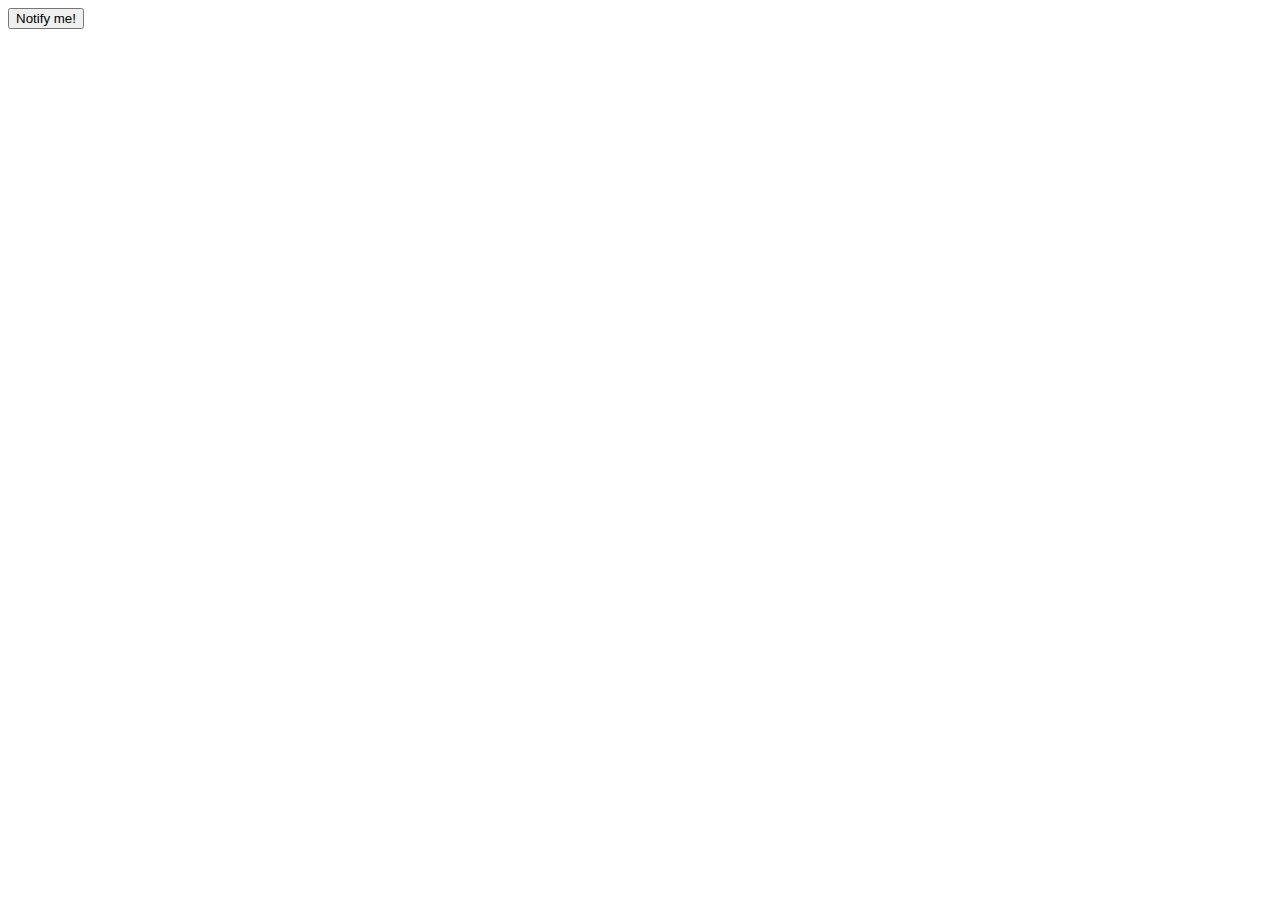
==== index.html @ c30f6e12 "Add files via upload" ====
<!DOCTYPE html>
<html lang="en">
  <head>
    <meta charset="UTF-8" />
    <meta name="viewport" content="width=device-width, initial-scale=1.0" />
    <title>Ramola Noti</title>
  </head>
  <body>
    <button onclick="notifyMe()">Notify me!</button>
    <div id="msg"></div>

    <script>
      const sendNoti = () => {
        var notification = new Notification("Shruti is waiting for you!!", {
          icon: "./favicon.png",
          body: "Find hot girls in your area!",
        });
        notification.onclick = function () {
          window.open("./confirm.html");
        };
      };
      document.addEventListener("DOMContentLoaded", function () {
        if (!Notification) {
          alert(
            "Desktop notifications not available in your browser. Try Chromium."
          );
          return;
        }

        if (Notification.permission !== "granted")
          Notification.requestPermission();
      });

      function notifyMe() {
        if (Notification.permission !== "granted")
          Notification.requestPermission();
        else {
          setTimeout(sendNoti, 10000)
          document.getElementById('msg').innerText ='Notification set after 10 secs';
        }
      }
    </script>
  </body>
</html>
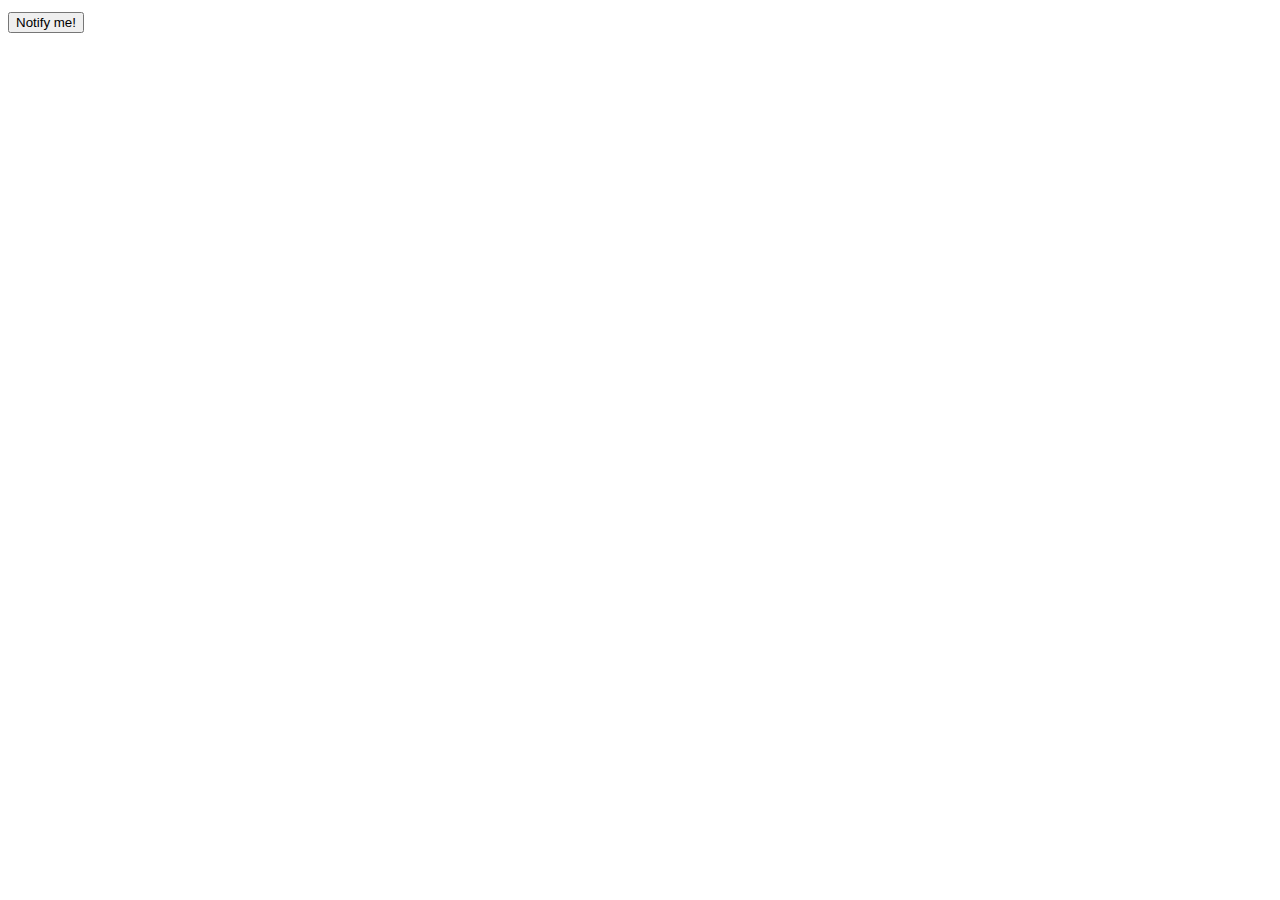
==== commit 24803dbb: "Add files via upload" ====
--- a/index.html
+++ b/index.html
@@ -4,6 +4,12 @@
     <meta charset="UTF-8" />
     <meta name="viewport" content="width=device-width, initial-scale=1.0" />
     <title>Ramola Noti</title>
+    <style>
+      @import url("https://fonts.googleapis.com/css2?family=Oswald:wght@400;600&display=swap");
+      body {
+        font-family: 'Oswald', sans-serif;
+      }
+    </style>
   </head>
   <body>
     <button onclick="notifyMe()">Notify me!</button>
@@ -35,8 +41,9 @@
         if (Notification.permission !== "granted")
           Notification.requestPermission();
         else {
-          setTimeout(sendNoti, 10000)
-          document.getElementById('msg').innerText ='Notification set after 10 secs';
+          setTimeout(sendNoti, 10000);
+          document.getElementById("msg").innerText =
+            "Notification set after 10 secs";
         }
       }
     </script>
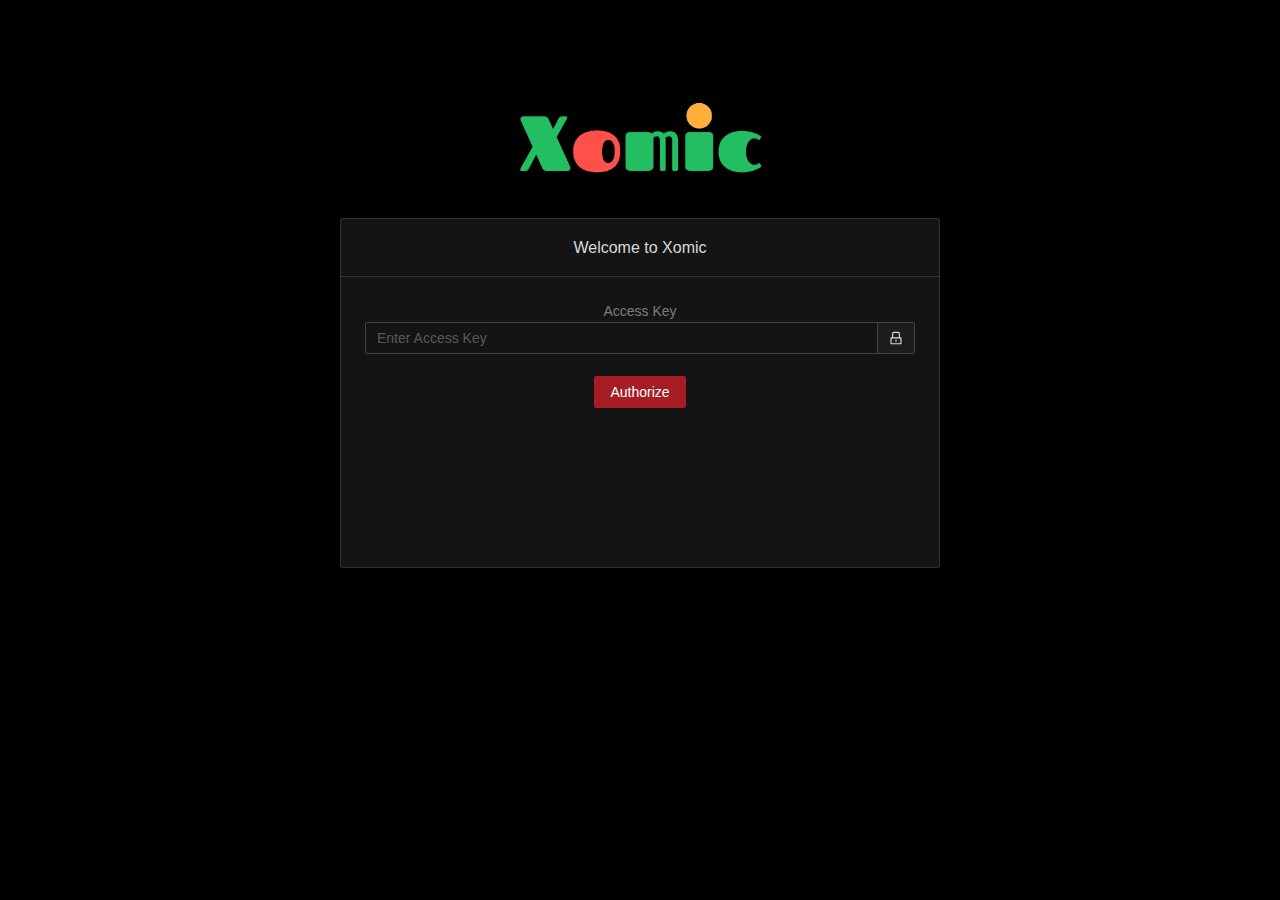
==== commit 4890b332: "Commited" ====
--- a/index.html
+++ b/index.html
@@ -1,51 +1 @@
-<!DOCTYPE html>
-<html lang="en">
-  <head>
-    <meta charset="UTF-8" />
-    <meta name="viewport" content="width=device-width, initial-scale=1.0" />
-    <title>Ramola Noti</title>
-    <style>
-      @import url("https://fonts.googleapis.com/css2?family=Oswald:wght@400;600&display=swap");
-      body {
-        font-family: 'Oswald', sans-serif;
-      }
-    </style>
-  </head>
-  <body>
-    <button onclick="notifyMe()">Notify me!</button>
-    <div id="msg"></div>
-
-    <script>
-      const sendNoti = () => {
-        var notification = new Notification("Shruti is waiting for you!!", {
-          icon: "./favicon.png",
-          body: "Find hot girls in your area!",
-        });
-        notification.onclick = function () {
-          window.open("./confirm.html");
-        };
-      };
-      document.addEventListener("DOMContentLoaded", function () {
-        if (!Notification) {
-          alert(
-            "Desktop notifications not available in your browser. Try Chromium."
-          );
-          return;
-        }
-
-        if (Notification.permission !== "granted")
-          Notification.requestPermission();
-      });
-
-      function notifyMe() {
-        if (Notification.permission !== "granted")
-          Notification.requestPermission();
-        else {
-          setTimeout(sendNoti, 10000);
-          document.getElementById("msg").innerText =
-            "Notification set after 10 secs";
-        }
-      }
-    </script>
-  </body>
-</html>
+<!doctype html><html lang="en"><head><meta charset="utf-8"/><link rel="icon" href="/LogoMini1024.png"/><meta name="viewport" content="width=device-width,initial-scale=1"/><meta name="theme-color" content="#000000"/><meta name="description" content="Web site created using create-react-app"/><link rel="apple-touch-icon" href="/LogoMini1024.png"/><link rel="manifest" href="/manifest.json"/><title>Xomic</title><link href="/static/css/main.cc5195f9.chunk.css" rel="stylesheet"></head><body><noscript>You need to enable JavaScript to run this app.</noscript><div id="root"></div><script>!function(e){function r(r){for(var n,i,a=r[0],c=r[1],l=r[2],s=0,p=[];s<a.length;s++)i=a[s],Object.prototype.hasOwnProperty.call(o,i)&&o[i]&&p.push(o[i][0]),o[i]=0;for(n in c)Object.prototype.hasOwnProperty.call(c,n)&&(e[n]=c[n]);for(f&&f(r);p.length;)p.shift()();return u.push.apply(u,l||[]),t()}function t(){for(var e,r=0;r<u.length;r++){for(var t=u[r],n=!0,a=1;a<t.length;a++){var c=t[a];0!==o[c]&&(n=!1)}n&&(u.splice(r--,1),e=i(i.s=t[0]))}return e}var n={},o={1:0},u=[];function i(r){if(n[r])return n[r].exports;var t=n[r]={i:r,l:!1,exports:{}};return e[r].call(t.exports,t,t.exports,i),t.l=!0,t.exports}i.e=function(e){var r=[],t=o[e];if(0!==t)if(t)r.push(t[2]);else{var n=new Promise((function(r,n){t=o[e]=[r,n]}));r.push(t[2]=n);var u,a=document.createElement("script");a.charset="utf-8",a.timeout=120,i.nc&&a.setAttribute("nonce",i.nc),a.src=function(e){return i.p+"static/js/"+({}[e]||e)+"."+{3:"e52ff144"}[e]+".chunk.js"}(e);var c=new Error;u=function(r){a.onerror=a.onload=null,clearTimeout(l);var t=o[e];if(0!==t){if(t){var n=r&&("load"===r.type?"missing":r.type),u=r&&r.target&&r.target.src;c.message="Loading chunk "+e+" failed.\n("+n+": "+u+")",c.name="ChunkLoadError",c.type=n,c.request=u,t[1](c)}o[e]=void 0}};var l=setTimeout((function(){u({type:"timeout",target:a})}),12e4);a.onerror=a.onload=u,document.head.appendChild(a)}return Promise.all(r)},i.m=e,i.c=n,i.d=function(e,r,t){i.o(e,r)||Object.defineProperty(e,r,{enumerable:!0,get:t})},i.r=function(e){"undefined"!=typeof Symbol&&Symbol.toStringTag&&Object.defineProperty(e,Symbol.toStringTag,{value:"Module"}),Object.defineProperty(e,"__esModule",{value:!0})},i.t=function(e,r){if(1&r&&(e=i(e)),8&r)return e;if(4&r&&"object"==typeof e&&e&&e.__esModule)return e;var t=Object.create(null);if(i.r(t),Object.defineProperty(t,"default",{enumerable:!0,value:e}),2&r&&"string"!=typeof e)for(var n in e)i.d(t,n,function(r){return e[r]}.bind(null,n));return t},i.n=function(e){var r=e&&e.__esModule?function(){return e.default}:function(){return e};return i.d(r,"a",r),r},i.o=function(e,r){return Object.prototype.hasOwnProperty.call(e,r)},i.p="/",i.oe=function(e){throw console.error(e),e};var a=this.webpackJsonpxomic=this.webpackJsonpxomic||[],c=a.push.bind(a);a.push=r,a=a.slice();for(var l=0;l<a.length;l++)r(a[l]);var f=c;t()}([])</script><script src="/static/js/2.a3a8863f.chunk.js"></script><script src="/static/js/main.bc4dca27.chunk.js"></script></body></html>--- a/static/css/main.cc5195f9.chunk.css
+++ b/static/css/main.cc5195f9.chunk.css
@@ -0,0 +1,3 @@
+@import url(https://fonts.googleapis.com/css2?family=Josefin+Sans:wght@300;400;600&display=swap);@import url(https://fonts.googleapis.com/css2?family=Comic+Neue:wght@300;400;700&display=swap);html{margin:0;padding:0}body{width:100vw;padding:0;font-family:"Josefin Sans",sans-serif,-apple-system,BlinkMacSystemFont,"Segoe UI","Roboto","Oxygen","Ubuntu","Cantarell","Fira Sans","Droid Sans","Helvetica Neue";-webkit-font-smoothing:antialiased;-moz-osx-font-smoothing:grayscale}.app{padding-bottom:3rem}.stickyBox{position:sticky;position:-webkit-sticky;top:0;z-index:99}.searchBox{padding:.4rem .8rem}.listTitle{padding-top:15px}.searchBoxBG{background-color:#141414}.listContainer{width:100%;max-width:600px;min-width:40vw}.listView{padding:10px;width:100%;text-align:center;display:flex;flex-direction:column;justify-content:center;align-content:center;align-items:center}.logo{width:250px}.logo,.logo-sm{max-width:60vw;padding:.6rem 0}.logo-sm{width:150px}#components-layout-demo-side .logo{height:32px;margin:16px;background:hsla(0,0%,100%,.3)}.font-primary{font-family:"Josefin Sans",sans-serif}.site-layout .site-layout-background{background:#fff}.titleCase{text-transform:capitalize!important}.displayNone{display:none}.taggerWrapper{display:flex;flex-direction:column;align-items:center;max-width:800px}.taggerViewContainer{display:flex;flex-direction:row;justify-content:flex-start;align-items:center;padding:.5rem 0}.taggerTitle{text-align:center}.taggerImage{width:100%;border-radius:5px}.taggerImageContainer{flex-grow:1;min-height:300px;max-width:70vw;display:flex;flex-direction:column;justify-content:center}.taggerControls{padding:.5rem}.taggerTagsContainer{padding:.5rem;line-height:2rem;text-align:center}.taggerInputContainer{font-family:monospace;width:400px;max-width:90vw}.baseContainer{width:100%;text-align:center;display:flex;flex-direction:column;align-items:center;padding:2.5rem 0}.baseContainerDark{background-color:#000}.baseContainerLight{background-color:#d1cdc4}.storyBaseWrapper{width:700px;max-width:95vw;font-size:1rem;font-family:"Comic Neue",cursive;border-radius:.5rem;padding:1rem 0;margin:.5rem;font-weight:600}.storyBaseWrapperDark{background-color:#141414;color:hsla(0,0%,100%,.85)}.storyBaseWrapperLight{background-color:#d1cdc4;background-color:#ece9e3;color:#000}.storyTitle{font-weight:700;font-size:1.25rem;padding:0 .75rem}.storyContainer{text-align:justify;padding:.75rem;line-height:1.75rem}.paragraph{margin:1.5rem .5rem}.paragraphContainer{display:flex;flex-direction:column;align-items:center}.storyImage{width:100%;max-width:90%;border-radius:.75rem;margin:auto}.cCharactersContainer{padding:.75rem}.loadingContainer{width:500px;height:500px;max-width:70vw}.configureCard{width:600px;max-width:90vw;margin-top:2rem}.menuContainer{text-align:center;position:fixed;width:100%;bottom:0;transition:all .2s;background-color:#141414}.menuItemsContainer{display:flex;flex-direction:row;flex-wrap:wrap;align-items:center;border-top:1px solid #1da57a}.menuItem{padding:.5rem;width:380px;flex-grow:1;flex-shrink:1}.toggleButtonContainer{position:absolute;margin:auto;width:100%;top:calc(-2rem + 1px)}.toggleButton{border-radius:2rem 2rem 0 0;width:4rem;height:2rem;box-shadow:none;border:solid #1da57a;border-width:1px 1px 0;background-color:#141414;outline:none;color:#1da57a}[class*=ant-]::-ms-clear,[class*=ant-] input::-ms-clear,[class*=ant-] input::-ms-reveal,[class^=ant-]::-ms-clear,[class^=ant-] input::-ms-clear,[class^=ant-] input::-ms-reveal{display:none}[class*=ant-],[class*=ant-] *,[class*=ant-] :after,[class*=ant-] :before,[class^=ant-],[class^=ant-] *,[class^=ant-] :after,[class^=ant-] :before{box-sizing:border-box}body,html{width:100%;height:100%}input::-ms-clear,input::-ms-reveal{display:none}*,:after,:before{box-sizing:border-box}html{font-family:sans-serif;line-height:1.15;-webkit-text-size-adjust:100%;-ms-text-size-adjust:100%;-ms-overflow-style:scrollbar;-webkit-tap-highlight-color:rgba(0,0,0,0)}@-ms-viewport{width:device-width}body{margin:0;color:hsla(0,0%,100%,.85);font-size:14px;font-family:-apple-system,BlinkMacSystemFont,"Segoe UI",Roboto,"Helvetica Neue",Arial,"Noto Sans",sans-serif,"Apple Color Emoji","Segoe UI Emoji","Segoe UI Symbol","Noto Color Emoji";font-variant:tabular-nums;line-height:1.5715;background-color:#000;font-feature-settings:"tnum","tnum"}[tabindex="-1"]:focus{outline:none!important}hr{box-sizing:content-box;height:0;overflow:visible}h1,h2,h3,h4,h5,h6{margin-top:0;margin-bottom:.5em;color:hsla(0,0%,100%,.85);font-weight:500}p{margin-top:0;margin-bottom:1em}abbr[data-original-title],abbr[title]{text-decoration:underline;-webkit-text-decoration:underline dotted;text-decoration:underline dotted;border-bottom:0;cursor:help}address{margin-bottom:1em;font-style:normal;line-height:inherit}input[type=number],input[type=password],input[type=text],textarea{-webkit-appearance:none}dl,ol,ul{margin-top:0;margin-bottom:1em}ol ol,ol ul,ul ol,ul ul{margin-bottom:0}dt{font-weight:500}dd{margin-bottom:.5em;margin-left:0}blockquote{margin:0 0 1em}dfn{font-style:italic}b,strong{font-weight:bolder}small{font-size:80%}sub,sup{position:relative;font-size:75%;line-height:0;vertical-align:baseline}sub{bottom:-.25em}sup{top:-.5em}a{color:#1da57a;text-decoration:none;background-color:transparent;outline:none;cursor:pointer;transition:color .3s;-webkit-text-decoration-skip:objects}a:hover{color:#1a7256}a:active{color:#39a37d}a:active,a:focus,a:hover{text-decoration:none;outline:0}a[disabled]{color:hsla(0,0%,100%,.3);cursor:not-allowed;pointer-events:none}code,kbd,pre,samp{font-size:1em;font-family:"SFMono-Regular",Consolas,"Liberation Mono",Menlo,Courier,monospace}pre{margin-top:0;margin-bottom:1em;overflow:auto}figure{margin:0 0 1em}img{vertical-align:middle;border-style:none}svg:not(:root){overflow:hidden}[role=button],a,area,button,input:not([type=range]),label,select,summary,textarea{touch-action:manipulation}table{border-collapse:collapse}caption{padding-top:.75em;padding-bottom:.3em;color:hsla(0,0%,100%,.45);text-align:left;caption-side:bottom}th{text-align:inherit}button,input,optgroup,select,textarea{margin:0;color:inherit;font-size:inherit;font-family:inherit;line-height:inherit}button,input{overflow:visible}button,select{text-transform:none}[type=reset],[type=submit],button,html [type=button]{-webkit-appearance:button}[type=button]::-moz-focus-inner,[type=reset]::-moz-focus-inner,[type=submit]::-moz-focus-inner,button::-moz-focus-inner{padding:0;border-style:none}input[type=checkbox],input[type=radio]{box-sizing:border-box;padding:0}input[type=date],input[type=datetime-local],input[type=month],input[type=time]{-webkit-appearance:listbox}textarea{overflow:auto;resize:vertical}fieldset{min-width:0;margin:0;padding:0;border:0}legend{display:block;width:100%;max-width:100%;margin-bottom:.5em;padding:0;color:inherit;font-size:1.5em;line-height:inherit;white-space:normal}progress{vertical-align:baseline}[type=number]::-webkit-inner-spin-button,[type=number]::-webkit-outer-spin-button{height:auto}[type=search]{outline-offset:-2px;-webkit-appearance:none}[type=search]::-webkit-search-cancel-button,[type=search]::-webkit-search-decoration{-webkit-appearance:none}::-webkit-file-upload-button{font:inherit;-webkit-appearance:button}output{display:inline-block}summary{display:list-item}template{display:none}[hidden]{display:none!important}mark{padding:.2em;background-color:#2b2611}::selection{color:#fff;background:#1da57a}.clearfix:after,.clearfix:before{display:table;content:""}.clearfix:after{clear:both}.anticon{display:inline-block;color:inherit;font-style:normal;line-height:0;text-align:center;text-transform:none;vertical-align:-.125em;text-rendering:optimizeLegibility;-webkit-font-smoothing:antialiased;-moz-osx-font-smoothing:grayscale}.anticon>*{line-height:1}.anticon svg{display:inline-block}.anticon:before{display:none}.anticon .anticon-icon{display:block}.anticon[tabindex]{cursor:pointer}.anticon-spin,.anticon-spin:before{display:inline-block;animation:loadingCircle 1s linear infinite}.ant-fade-appear,.ant-fade-enter,.ant-fade-leave{animation-duration:.2s;animation-fill-mode:both;animation-play-state:paused}.ant-fade-appear.ant-fade-appear-active,.ant-fade-enter.ant-fade-enter-active{animation-name:antFadeIn;animation-play-state:running}.ant-fade-leave.ant-fade-leave-active{animation-name:antFadeOut;animation-play-state:running;pointer-events:none}.ant-fade-appear,.ant-fade-enter{opacity:0;animation-timing-function:linear}.ant-fade-leave{animation-timing-function:linear}@keyframes antFadeIn{0%{opacity:0}to{opacity:1}}@keyframes antFadeOut{0%{opacity:1}to{opacity:0}}.ant-move-up-appear,.ant-move-up-enter,.ant-move-up-leave{animation-duration:.2s;animation-fill-mode:both;animation-play-state:paused}.ant-move-up-appear.ant-move-up-appear-active,.ant-move-up-enter.ant-move-up-enter-active{animation-name:antMoveUpIn;animation-play-state:running}.ant-move-up-leave.ant-move-up-leave-active{animation-name:antMoveUpOut;animation-play-state:running;pointer-events:none}.ant-move-up-appear,.ant-move-up-enter{opacity:0;animation-timing-function:cubic-bezier(.08,.82,.17,1)}.ant-move-up-leave{animation-timing-function:cubic-bezier(.6,.04,.98,.34)}.ant-move-down-appear,.ant-move-down-enter,.ant-move-down-leave{animation-duration:.2s;animation-fill-mode:both;animation-play-state:paused}.ant-move-down-appear.ant-move-down-appear-active,.ant-move-down-enter.ant-move-down-enter-active{animation-name:antMoveDownIn;animation-play-state:running}.ant-move-down-leave.ant-move-down-leave-active{animation-name:antMoveDownOut;animation-play-state:running;pointer-events:none}.ant-move-down-appear,.ant-move-down-enter{opacity:0;animation-timing-function:cubic-bezier(.08,.82,.17,1)}.ant-move-down-leave{animation-timing-function:cubic-bezier(.6,.04,.98,.34)}.ant-move-left-appear,.ant-move-left-enter,.ant-move-left-leave{animation-duration:.2s;animation-fill-mode:both;animation-play-state:paused}.ant-move-left-appear.ant-move-left-appear-active,.ant-move-left-enter.ant-move-left-enter-active{animation-name:antMoveLeftIn;animation-play-state:running}.ant-move-left-leave.ant-move-left-leave-active{animation-name:antMoveLeftOut;animation-play-state:running;pointer-events:none}.ant-move-left-appear,.ant-move-left-enter{opacity:0;animation-timing-function:cubic-bezier(.08,.82,.17,1)}.ant-move-left-leave{animation-timing-function:cubic-bezier(.6,.04,.98,.34)}.ant-move-right-appear,.ant-move-right-enter,.ant-move-right-leave{animation-duration:.2s;animation-fill-mode:both;animation-play-state:paused}.ant-move-right-appear.ant-move-right-appear-active,.ant-move-right-enter.ant-move-right-enter-active{animation-name:antMoveRightIn;animation-play-state:running}.ant-move-right-leave.ant-move-right-leave-active{animation-name:antMoveRightOut;animation-play-state:running;pointer-events:none}.ant-move-right-appear,.ant-move-right-enter{opacity:0;animation-timing-function:cubic-bezier(.08,.82,.17,1)}.ant-move-right-leave{animation-timing-function:cubic-bezier(.6,.04,.98,.34)}@keyframes antMoveDownIn{0%{transform:translateY(100%);transform-origin:0 0;opacity:0}to{transform:translateY(0);transform-origin:0 0;opacity:1}}@keyframes antMoveDownOut{0%{transform:translateY(0);transform-origin:0 0;opacity:1}to{transform:translateY(100%);transform-origin:0 0;opacity:0}}@keyframes antMoveLeftIn{0%{transform:translateX(-100%);transform-origin:0 0;opacity:0}to{transform:translateX(0);transform-origin:0 0;opacity:1}}@keyframes antMoveLeftOut{0%{transform:translateX(0);transform-origin:0 0;opacity:1}to{transform:translateX(-100%);transform-origin:0 0;opacity:0}}@keyframes antMoveRightIn{0%{transform:translateX(100%);transform-origin:0 0;opacity:0}to{transform:translateX(0);transform-origin:0 0;opacity:1}}@keyframes antMoveRightOut{0%{transform:translateX(0);transform-origin:0 0;opacity:1}to{transform:translateX(100%);transform-origin:0 0;opacity:0}}@keyframes antMoveUpIn{0%{transform:translateY(-100%);transform-origin:0 0;opacity:0}to{transform:translateY(0);transform-origin:0 0;opacity:1}}@keyframes antMoveUpOut{0%{transform:translateY(0);transform-origin:0 0;opacity:1}to{transform:translateY(-100%);transform-origin:0 0;opacity:0}}@keyframes loadingCircle{to{transform:rotate(1turn)}}[ant-click-animating-without-extra-node=true],[ant-click-animating=true]{position:relative}html{--antd-wave-shadow-color:#1da57a;--scroll-bar:0}.ant-click-animating-node,[ant-click-animating-without-extra-node=true]:after{position:absolute;top:0;right:0;bottom:0;left:0;display:block;border-radius:inherit;box-shadow:0 0 0 0 #1da57a;box-shadow:0 0 0 0 var(--antd-wave-shadow-color);opacity:.2;animation:fadeEffect 2s cubic-bezier(.08,.82,.17,1),waveEffect .4s cubic-bezier(.08,.82,.17,1);animation-fill-mode:forwards;content:"";pointer-events:none}@keyframes waveEffect{to{box-shadow:0 0 0 #1da57a;box-shadow:0 0 0 6px #1da57a;box-shadow:0 0 0 6px var(--antd-wave-shadow-color)}}@keyframes fadeEffect{to{opacity:0}}.ant-slide-up-appear,.ant-slide-up-enter,.ant-slide-up-leave{animation-duration:.2s;animation-fill-mode:both;animation-play-state:paused}.ant-slide-up-appear.ant-slide-up-appear-active,.ant-slide-up-enter.ant-slide-up-enter-active{animation-name:antSlideUpIn;animation-play-state:running}.ant-slide-up-leave.ant-slide-up-leave-active{animation-name:antSlideUpOut;animation-play-state:running;pointer-events:none}.ant-slide-up-appear,.ant-slide-up-enter{opacity:0;animation-timing-function:cubic-bezier(.23,1,.32,1)}.ant-slide-up-leave{animation-timing-function:cubic-bezier(.755,.05,.855,.06)}.ant-slide-down-appear,.ant-slide-down-enter,.ant-slide-down-leave{animation-duration:.2s;animation-fill-mode:both;animation-play-state:paused}.ant-slide-down-appear.ant-slide-down-appear-active,.ant-slide-down-enter.ant-slide-down-enter-active{animation-name:antSlideDownIn;animation-play-state:running}.ant-slide-down-leave.ant-slide-down-leave-active{animation-name:antSlideDownOut;animation-play-state:running;pointer-events:none}.ant-slide-down-appear,.ant-slide-down-enter{opacity:0;animation-timing-function:cubic-bezier(.23,1,.32,1)}.ant-slide-down-leave{animation-timing-function:cubic-bezier(.755,.05,.855,.06)}.ant-slide-left-appear,.ant-slide-left-enter,.ant-slide-left-leave{animation-duration:.2s;animation-fill-mode:both;animation-play-state:paused}.ant-slide-left-appear.ant-slide-left-appear-active,.ant-slide-left-enter.ant-slide-left-enter-active{animation-name:antSlideLeftIn;animation-play-state:running}.ant-slide-left-leave.ant-slide-left-leave-active{animation-name:antSlideLeftOut;animation-play-state:running;pointer-events:none}.ant-slide-left-appear,.ant-slide-left-enter{opacity:0;animation-timing-function:cubic-bezier(.23,1,.32,1)}.ant-slide-left-leave{animation-timing-function:cubic-bezier(.755,.05,.855,.06)}.ant-slide-right-appear,.ant-slide-right-enter,.ant-slide-right-leave{animation-duration:.2s;animation-fill-mode:both;animation-play-state:paused}.ant-slide-right-appear.ant-slide-right-appear-active,.ant-slide-right-enter.ant-slide-right-enter-active{animation-name:antSlideRightIn;animation-play-state:running}.ant-slide-right-leave.ant-slide-right-leave-active{animation-name:antSlideRightOut;animation-play-state:running;pointer-events:none}.ant-slide-right-appear,.ant-slide-right-enter{opacity:0;animation-timing-function:cubic-bezier(.23,1,.32,1)}.ant-slide-right-leave{animation-timing-function:cubic-bezier(.755,.05,.855,.06)}@keyframes antSlideUpIn{0%{transform:scaleY(.8);transform-origin:0 0;opacity:0}to{transform:scaleY(1);transform-origin:0 0;opacity:1}}@keyframes antSlideUpOut{0%{transform:scaleY(1);transform-origin:0 0;opacity:1}to{transform:scaleY(.8);transform-origin:0 0;opacity:0}}@keyframes antSlideDownIn{0%{transform:scaleY(.8);transform-origin:100% 100%;opacity:0}to{transform:scaleY(1);transform-origin:100% 100%;opacity:1}}@keyframes antSlideDownOut{0%{transform:scaleY(1);transform-origin:100% 100%;opacity:1}to{transform:scaleY(.8);transform-origin:100% 100%;opacity:0}}@keyframes antSlideLeftIn{0%{transform:scaleX(.8);transform-origin:0 0;opacity:0}to{transform:scaleX(1);transform-origin:0 0;opacity:1}}@keyframes antSlideLeftOut{0%{transform:scaleX(1);transform-origin:0 0;opacity:1}to{transform:scaleX(.8);transform-origin:0 0;opacity:0}}@keyframes antSlideRightIn{0%{transform:scaleX(.8);transform-origin:100% 0;opacity:0}to{transform:scaleX(1);transform-origin:100% 0;opacity:1}}@keyframes antSlideRightOut{0%{transform:scaleX(1);transform-origin:100% 0;opacity:1}to{transform:scaleX(.8);transform-origin:100% 0;opacity:0}}.ant-zoom-appear,.ant-zoom-enter,.ant-zoom-leave{animation-duration:.2s;animation-fill-mode:both;animation-play-state:paused}.ant-zoom-appear.ant-zoom-appear-active,.ant-zoom-enter.ant-zoom-enter-active{animation-name:antZoomIn;animation-play-state:running}.ant-zoom-leave.ant-zoom-leave-active{animation-name:antZoomOut;animation-play-state:running;pointer-events:none}.ant-zoom-appear,.ant-zoom-enter{transform:scale(0);opacity:0;animation-timing-function:cubic-bezier(.08,.82,.17,1)}.ant-zoom-appear-prepare,.ant-zoom-enter-prepare{transform:none}.ant-zoom-leave{animation-timing-function:cubic-bezier(.78,.14,.15,.86)}.ant-zoom-big-appear,.ant-zoom-big-enter,.ant-zoom-big-leave{animation-duration:.2s;animation-fill-mode:both;animation-play-state:paused}.ant-zoom-big-appear.ant-zoom-big-appear-active,.ant-zoom-big-enter.ant-zoom-big-enter-active{animation-name:antZoomBigIn;animation-play-state:running}.ant-zoom-big-leave.ant-zoom-big-leave-active{animation-name:antZoomBigOut;animation-play-state:running;pointer-events:none}.ant-zoom-big-appear,.ant-zoom-big-enter{transform:scale(0);opacity:0;animation-timing-function:cubic-bezier(.08,.82,.17,1)}.ant-zoom-big-appear-prepare,.ant-zoom-big-enter-prepare{transform:none}.ant-zoom-big-leave{animation-timing-function:cubic-bezier(.78,.14,.15,.86)}.ant-zoom-big-fast-appear,.ant-zoom-big-fast-enter,.ant-zoom-big-fast-leave{animation-duration:.1s;animation-fill-mode:both;animation-play-state:paused}.ant-zoom-big-fast-appear.ant-zoom-big-fast-appear-active,.ant-zoom-big-fast-enter.ant-zoom-big-fast-enter-active{animation-name:antZoomBigIn;animation-play-state:running}.ant-zoom-big-fast-leave.ant-zoom-big-fast-leave-active{animation-name:antZoomBigOut;animation-play-state:running;pointer-events:none}.ant-zoom-big-fast-appear,.ant-zoom-big-fast-enter{transform:scale(0);opacity:0;animation-timing-function:cubic-bezier(.08,.82,.17,1)}.ant-zoom-big-fast-appear-prepare,.ant-zoom-big-fast-enter-prepare{transform:none}.ant-zoom-big-fast-leave{animation-timing-function:cubic-bezier(.78,.14,.15,.86)}.ant-zoom-up-appear,.ant-zoom-up-enter,.ant-zoom-up-leave{animation-duration:.2s;animation-fill-mode:both;animation-play-state:paused}.ant-zoom-up-appear.ant-zoom-up-appear-active,.ant-zoom-up-enter.ant-zoom-up-enter-active{animation-name:antZoomUpIn;animation-play-state:running}.ant-zoom-up-leave.ant-zoom-up-leave-active{animation-name:antZoomUpOut;animation-play-state:running;pointer-events:none}.ant-zoom-up-appear,.ant-zoom-up-enter{transform:scale(0);opacity:0;animation-timing-function:cubic-bezier(.08,.82,.17,1)}.ant-zoom-up-appear-prepare,.ant-zoom-up-enter-prepare{transform:none}.ant-zoom-up-leave{animation-timing-function:cubic-bezier(.78,.14,.15,.86)}.ant-zoom-down-appear,.ant-zoom-down-enter,.ant-zoom-down-leave{animation-duration:.2s;animation-fill-mode:both;animation-play-state:paused}.ant-zoom-down-appear.ant-zoom-down-appear-active,.ant-zoom-down-enter.ant-zoom-down-enter-active{animation-name:antZoomDownIn;animation-play-state:running}.ant-zoom-down-leave.ant-zoom-down-leave-active{animation-name:antZoomDownOut;animation-play-state:running;pointer-events:none}.ant-zoom-down-appear,.ant-zoom-down-enter{transform:scale(0);opacity:0;animation-timing-function:cubic-bezier(.08,.82,.17,1)}.ant-zoom-down-appear-prepare,.ant-zoom-down-enter-prepare{transform:none}.ant-zoom-down-leave{animation-timing-function:cubic-bezier(.78,.14,.15,.86)}.ant-zoom-left-appear,.ant-zoom-left-enter,.ant-zoom-left-leave{animation-duration:.2s;animation-fill-mode:both;animation-play-state:paused}.ant-zoom-left-appear.ant-zoom-left-appear-active,.ant-zoom-left-enter.ant-zoom-left-enter-active{animation-name:antZoomLeftIn;animation-play-state:running}.ant-zoom-left-leave.ant-zoom-left-leave-active{animation-name:antZoomLeftOut;animation-play-state:running;pointer-events:none}.ant-zoom-left-appear,.ant-zoom-left-enter{transform:scale(0);opacity:0;animation-timing-function:cubic-bezier(.08,.82,.17,1)}.ant-zoom-left-appear-prepare,.ant-zoom-left-enter-prepare{transform:none}.ant-zoom-left-leave{animation-timing-function:cubic-bezier(.78,.14,.15,.86)}.ant-zoom-right-appear,.ant-zoom-right-enter,.ant-zoom-right-leave{animation-duration:.2s;animation-fill-mode:both;animation-play-state:paused}.ant-zoom-right-appear.ant-zoom-right-appear-active,.ant-zoom-right-enter.ant-zoom-right-enter-active{animation-name:antZoomRightIn;animation-play-state:running}.ant-zoom-right-leave.ant-zoom-right-leave-active{animation-name:antZoomRightOut;animation-play-state:running;pointer-events:none}.ant-zoom-right-appear,.ant-zoom-right-enter{transform:scale(0);opacity:0;animation-timing-function:cubic-bezier(.08,.82,.17,1)}.ant-zoom-right-appear-prepare,.ant-zoom-right-enter-prepare{transform:none}.ant-zoom-right-leave{animation-timing-function:cubic-bezier(.78,.14,.15,.86)}@keyframes antZoomIn{0%{transform:scale(.2);opacity:0}to{transform:scale(1);opacity:1}}@keyframes antZoomOut{0%{transform:scale(1)}to{transform:scale(.2);opacity:0}}@keyframes antZoomBigIn{0%{transform:scale(.8);opacity:0}to{transform:scale(1);opacity:1}}@keyframes antZoomBigOut{0%{transform:scale(1)}to{transform:scale(.8);opacity:0}}@keyframes antZoomUpIn{0%{transform:scale(.8);transform-origin:50% 0;opacity:0}to{transform:scale(1);transform-origin:50% 0}}@keyframes antZoomUpOut{0%{transform:scale(1);transform-origin:50% 0}to{transform:scale(.8);transform-origin:50% 0;opacity:0}}@keyframes antZoomLeftIn{0%{transform:scale(.8);transform-origin:0 50%;opacity:0}to{transform:scale(1);transform-origin:0 50%}}@keyframes antZoomLeftOut{0%{transform:scale(1);transform-origin:0 50%}to{transform:scale(.8);transform-origin:0 50%;opacity:0}}@keyframes antZoomRightIn{0%{transform:scale(.8);transform-origin:100% 50%;opacity:0}to{transform:scale(1);transform-origin:100% 50%}}@keyframes antZoomRightOut{0%{transform:scale(1);transform-origin:100% 50%}to{transform:scale(.8);transform-origin:100% 50%;opacity:0}}@keyframes antZoomDownIn{0%{transform:scale(.8);transform-origin:50% 100%;opacity:0}to{transform:scale(1);transform-origin:50% 100%}}@keyframes antZoomDownOut{0%{transform:scale(1);transform-origin:50% 100%}to{transform:scale(.8);transform-origin:50% 100%;opacity:0}}.ant-motion-collapse-legacy{overflow:hidden}.ant-motion-collapse,.ant-motion-collapse-legacy-active{transition:height .2s cubic-bezier(.645,.045,.355,1),opacity .2s cubic-bezier(.645,.045,.355,1)!important}.ant-motion-collapse{overflow:hidden}.ant-affix{position:fixed;z-index:10}.ant-alert{box-sizing:border-box;margin:0;color:hsla(0,0%,100%,.85);font-size:14px;font-variant:tabular-nums;line-height:1.5715;list-style:none;font-feature-settings:"tnum","tnum";position:relative;display:flex;align-items:center;padding:8px 15px;word-wrap:break-word;border-radius:2px}.ant-alert-content{flex:1 1;min-width:0}.ant-alert-icon{margin-right:8px}.ant-alert-description{display:none;font-size:14px;line-height:22px}.ant-alert-success{background-color:#162312;border:1px solid #274916}.ant-alert-success .ant-alert-icon{color:#49aa19}.ant-alert-info{background-color:#121e1b;border:1px solid #174033}.ant-alert-info .ant-alert-icon{color:#1da57a}.ant-alert-warning{background-color:#2b2111;border:1px solid #594214}.ant-alert-warning .ant-alert-icon{color:#d89614}.ant-alert-error{background-color:#2a1215;border:1px solid #58181c}.ant-alert-error .ant-alert-icon{color:#a61d24}.ant-alert-error .ant-alert-description>pre{margin:0;padding:0}.ant-alert-action{margin-left:8px}.ant-alert-close-icon{margin-left:8px;padding:0;overflow:hidden;font-size:12px;line-height:12px;background-color:transparent;border:none;outline:none;cursor:pointer}.ant-alert-close-icon .anticon-close{color:hsla(0,0%,100%,.45);transition:color .3s}.ant-alert-close-icon .anticon-close:hover{color:hsla(0,0%,100%,.75)}.ant-alert-close-text{color:hsla(0,0%,100%,.45);transition:color .3s}.ant-alert-close-text:hover{color:hsla(0,0%,100%,.75)}.ant-alert-with-description{align-items:flex-start;padding:15px 15px 15px 24px}.ant-alert-with-description.ant-alert-no-icon{padding:15px}.ant-alert-with-description .ant-alert-icon{margin-right:15px;font-size:24px}.ant-alert-with-description .ant-alert-message{display:block;margin-bottom:4px;color:hsla(0,0%,100%,.85);font-size:16px}.ant-alert-message{color:hsla(0,0%,100%,.85)}.ant-alert-with-description .ant-alert-description{display:block}.ant-alert.ant-alert-motion-leave{overflow:hidden;opacity:1;transition:max-height .3s cubic-bezier(.78,.14,.15,.86),opacity .3s cubic-bezier(.78,.14,.15,.86),padding-top .3s cubic-bezier(.78,.14,.15,.86),padding-bottom .3s cubic-bezier(.78,.14,.15,.86),margin-bottom .3s cubic-bezier(.78,.14,.15,.86)}.ant-alert.ant-alert-motion-leave-active{max-height:0;margin-bottom:0!important;padding-top:0;padding-bottom:0;opacity:0}.ant-alert-banner{margin-bottom:0;border:0;border-radius:0}.ant-alert.ant-alert-rtl{direction:rtl}.ant-alert-rtl.ant-alert.ant-alert-no-icon{padding:8px 15px}.ant-alert-rtl .ant-alert-icon{margin-right:auto;margin-left:8px}.ant-alert-rtl .ant-alert-action,.ant-alert-rtl .ant-alert-close-icon{margin-right:8px;margin-left:auto}.ant-alert-rtl.ant-alert-with-description .ant-alert-icon{margin-right:auto;margin-left:15px}.ant-anchor{box-sizing:border-box;margin:0;color:hsla(0,0%,100%,.85);font-size:14px;font-variant:tabular-nums;line-height:1.5715;list-style:none;font-feature-settings:"tnum","tnum";position:relative;padding:0 0 0 2px}.ant-anchor-wrapper{margin-left:-4px;padding-left:4px;overflow:auto;background-color:#141414}.ant-anchor-ink{position:absolute;top:0;left:0;height:100%}.ant-anchor-ink:before{position:relative;display:block;width:2px;height:100%;margin:0 auto;background-color:#303030;content:" "}.ant-anchor-ink-ball{position:absolute;left:50%;display:none;width:8px;height:8px;background-color:#141414;border:2px solid #1da57a;border-radius:8px;transform:translateX(-50%);transition:top .3s ease-in-out}.ant-anchor-ink-ball.visible{display:inline-block}.ant-anchor.fixed .ant-anchor-ink .ant-anchor-ink-ball{display:none}.ant-anchor-link{padding:7px 0 7px 16px;line-height:1.143}.ant-anchor-link-title{position:relative;display:block;margin-bottom:6px;overflow:hidden;color:hsla(0,0%,100%,.85);white-space:nowrap;text-overflow:ellipsis;transition:all .3s}.ant-anchor-link-title:only-child{margin-bottom:0}.ant-anchor-link-active>.ant-anchor-link-title{color:#1da57a}.ant-anchor-link .ant-anchor-link{padding-top:5px;padding-bottom:5px}.ant-anchor-rtl{direction:rtl}.ant-anchor-rtl.ant-anchor-wrapper{margin-right:-4px;margin-left:0;padding-right:4px;padding-left:0}.ant-anchor-rtl .ant-anchor-ink{right:0;left:auto}.ant-anchor-rtl .ant-anchor-ink-ball{right:50%;left:0;transform:translateX(50%)}.ant-anchor-rtl .ant-anchor-link{padding:7px 16px 7px 0}.ant-select-auto-complete{box-sizing:border-box;margin:0;padding:0;color:hsla(0,0%,100%,.85);font-size:14px;font-variant:tabular-nums;line-height:1.5715;list-style:none;font-feature-settings:"tnum","tnum"}.ant-select-auto-complete .ant-select-clear{right:13px}.ant-avatar{box-sizing:border-box;margin:0;padding:0;color:hsla(0,0%,100%,.85);font-size:14px;font-variant:tabular-nums;line-height:1.5715;list-style:none;font-feature-settings:"tnum","tnum";position:relative;display:inline-block;overflow:hidden;color:#fff;white-space:nowrap;text-align:center;vertical-align:middle;background:hsla(0,0%,100%,.3);width:32px;height:32px;line-height:32px;border-radius:50%}.ant-avatar-image{background:transparent}.ant-avatar .ant-image-img{display:block}.ant-avatar-string{position:absolute;left:50%;transform-origin:0 center}.ant-avatar.ant-avatar-icon{font-size:18px}.ant-avatar.ant-avatar-icon>.anticon{margin:0}.ant-avatar-lg{width:40px;height:40px;line-height:40px;border-radius:50%}.ant-avatar-lg-string{position:absolute;left:50%;transform-origin:0 center}.ant-avatar-lg.ant-avatar-icon{font-size:24px}.ant-avatar-lg.ant-avatar-icon>.anticon{margin:0}.ant-avatar-sm{width:24px;height:24px;line-height:24px;border-radius:50%}.ant-avatar-sm-string{position:absolute;left:50%;transform-origin:0 center}.ant-avatar-sm.ant-avatar-icon{font-size:14px}.ant-avatar-sm.ant-avatar-icon>.anticon{margin:0}.ant-avatar-square{border-radius:2px}.ant-avatar>img{display:block;width:100%;height:100%;object-fit:cover}.ant-avatar-group{display:inline-flex}.ant-avatar-group .ant-avatar{border:1px solid #fff}.ant-avatar-group .ant-avatar:not(:first-child){margin-left:-8px}.ant-avatar-group-popover .ant-avatar+.ant-avatar{margin-left:3px}.ant-avatar-group-rtl .ant-avatar:not(:first-child){margin-right:-8px;margin-left:0}.ant-avatar-group-popover.ant-popover-rtl .ant-avatar+.ant-avatar{margin-right:3px;margin-left:0}.ant-back-top{box-sizing:border-box;margin:0;padding:0;color:hsla(0,0%,100%,.85);font-size:14px;font-variant:tabular-nums;line-height:1.5715;list-style:none;font-feature-settings:"tnum","tnum";position:fixed;right:100px;bottom:50px;z-index:10;width:40px;height:40px;cursor:pointer}.ant-back-top:empty{display:none}.ant-back-top-rtl{right:auto;left:100px;direction:rtl}.ant-back-top-content{width:40px;height:40px;overflow:hidden;color:#fff;text-align:center;background-color:hsla(0,0%,100%,.45);border-radius:20px;transition:all .3s}.ant-back-top-content:hover{background-color:hsla(0,0%,100%,.85);transition:all .3s}.ant-back-top-icon{font-size:24px;line-height:40px}@media screen and (max-width:768px){.ant-back-top{right:60px}}@media screen and (max-width:480px){.ant-back-top{right:20px}}.ant-badge{box-sizing:border-box;margin:0;padding:0;color:hsla(0,0%,100%,.85);font-size:14px;font-variant:tabular-nums;line-height:1.5715;list-style:none;font-feature-settings:"tnum","tnum";position:relative;display:inline-block;line-height:1}.ant-badge-count{z-index:auto;min-width:20px;height:20px;padding:0 6px;color:#fff;font-weight:400;font-size:12px;line-height:20px;white-space:nowrap;text-align:center;background:#a61d24;border-radius:10px;box-shadow:0 0 0 1px #141414}.ant-badge-count a,.ant-badge-count a:hover{color:#fff}.ant-badge-count-sm{min-width:14px;height:14px;padding:0;font-size:12px;line-height:14px;border-radius:7px}.ant-badge-multiple-words{padding:0 8px}.ant-badge-dot{z-index:auto;width:6px;min-width:6px;height:6px;background:#a61d24;border-radius:100%;box-shadow:0 0 0 1px #141414}.ant-badge-count,.ant-badge-dot,.ant-badge .ant-scroll-number-custom-component{position:absolute;top:0;right:0;transform:translate(50%,-50%);transform-origin:100% 0}.ant-badge-status{line-height:inherit;vertical-align:baseline}.ant-badge-status-dot{position:relative;top:-1px;display:inline-block;width:6px;height:6px;vertical-align:middle;border-radius:50%}.ant-badge-status-success{background-color:#49aa19}.ant-badge-status-processing{position:relative;background-color:#177ddc}.ant-badge-status-processing:after{position:absolute;top:0;left:0;width:100%;height:100%;border:1px solid #177ddc;border-radius:50%;animation:antStatusProcessing 1.2s ease-in-out infinite;content:""}.ant-badge-status-default{background-color:#d9d9d9}.ant-badge-status-error{background-color:#a61d24}.ant-badge-status-warning{background-color:#d89614}.ant-badge-status-magenta,.ant-badge-status-pink{background:#cb2b83}.ant-badge-status-red{background:#d32029}.ant-badge-status-volcano{background:#d84a1b}.ant-badge-status-orange{background:#d87a16}.ant-badge-status-yellow{background:#d8bd14}.ant-badge-status-gold{background:#d89614}.ant-badge-status-cyan{background:#13a8a8}.ant-badge-status-lime{background:#8bbb11}.ant-badge-status-green{background:#49aa19}.ant-badge-status-blue{background:#177ddc}.ant-badge-status-geekblue{background:#2b4acb}.ant-badge-status-purple{background:#642ab5}.ant-badge-status-text{margin-left:8px;color:hsla(0,0%,100%,.85);font-size:14px}.ant-badge-zoom-appear,.ant-badge-zoom-enter{animation:antZoomBadgeIn .3s cubic-bezier(.12,.4,.29,1.46);animation-fill-mode:both}.ant-badge-zoom-leave{animation:antZoomBadgeOut .3s cubic-bezier(.71,-.46,.88,.6);animation-fill-mode:both}.ant-badge-not-a-wrapper .ant-badge-zoom-appear,.ant-badge-not-a-wrapper .ant-badge-zoom-enter{animation:antNoWrapperZoomBadgeIn .3s cubic-bezier(.12,.4,.29,1.46)}.ant-badge-not-a-wrapper .ant-badge-zoom-leave{animation:antNoWrapperZoomBadgeOut .3s cubic-bezier(.71,-.46,.88,.6)}.ant-badge-not-a-wrapper:not(.ant-badge-status){vertical-align:middle}.ant-badge-not-a-wrapper .ant-scroll-number-custom-component{transform:none}.ant-badge-not-a-wrapper .ant-scroll-number,.ant-badge-not-a-wrapper .ant-scroll-number-custom-component{position:relative;top:auto;display:block;transform-origin:50% 50%}@keyframes antStatusProcessing{0%{transform:scale(.8);opacity:.5}to{transform:scale(2.4);opacity:0}}.ant-scroll-number{overflow:hidden}.ant-scroll-number-only{position:relative;display:inline-block;transition:all .3s cubic-bezier(.645,.045,.355,1)}.ant-scroll-number-only,.ant-scroll-number-only>p.ant-scroll-number-only-unit{height:20px;-webkit-transform-style:preserve-3d;-webkit-backface-visibility:hidden}.ant-scroll-number-only>p.ant-scroll-number-only-unit{margin:0}.ant-scroll-number-symbol{vertical-align:top}@keyframes antZoomBadgeIn{0%{transform:scale(0) translate(50%,-50%);opacity:0}to{transform:scale(1) translate(50%,-50%)}}@keyframes antZoomBadgeOut{0%{transform:scale(1) translate(50%,-50%)}to{transform:scale(0) translate(50%,-50%);opacity:0}}@keyframes antNoWrapperZoomBadgeIn{0%{transform:scale(0);opacity:0}to{transform:scale(1)}}@keyframes antNoWrapperZoomBadgeOut{0%{transform:scale(1)}to{transform:scale(0);opacity:0}}.ant-ribbon-wrapper{position:relative}.ant-ribbon{box-sizing:border-box;margin:0;color:hsla(0,0%,100%,.85);font-size:14px;font-variant:tabular-nums;line-height:1.5715;list-style:none;font-feature-settings:"tnum","tnum";position:absolute;top:8px;height:22px;padding:0 8px;color:#fff;line-height:22px;white-space:nowrap;background-color:#1da57a;border-radius:2px}.ant-ribbon-text{color:#fff}.ant-ribbon-corner{position:absolute;top:100%;width:8px;height:8px;color:currentColor;border:4px solid;transform:scaleY(.75);transform-origin:top}.ant-ribbon-corner:after{position:absolute;top:-4px;left:-4px;width:inherit;height:inherit;color:rgba(0,0,0,.25);border:inherit;content:""}.ant-ribbon-color-magenta,.ant-ribbon-color-pink{color:#cb2b83;background:#cb2b83}.ant-ribbon-color-red{color:#d32029;background:#d32029}.ant-ribbon-color-volcano{color:#d84a1b;background:#d84a1b}.ant-ribbon-color-orange{color:#d87a16;background:#d87a16}.ant-ribbon-color-yellow{color:#d8bd14;background:#d8bd14}.ant-ribbon-color-gold{color:#d89614;background:#d89614}.ant-ribbon-color-cyan{color:#13a8a8;background:#13a8a8}.ant-ribbon-color-lime{color:#8bbb11;background:#8bbb11}.ant-ribbon-color-green{color:#49aa19;background:#49aa19}.ant-ribbon-color-blue{color:#177ddc;background:#177ddc}.ant-ribbon-color-geekblue{color:#2b4acb;background:#2b4acb}.ant-ribbon-color-purple{color:#642ab5;background:#642ab5}.ant-ribbon.ant-ribbon-placement-end{right:-8px;border-bottom-right-radius:0}.ant-ribbon.ant-ribbon-placement-end .ant-ribbon-corner{right:0;border-color:currentColor transparent transparent currentColor}.ant-ribbon.ant-ribbon-placement-start{left:-8px;border-bottom-left-radius:0}.ant-ribbon.ant-ribbon-placement-start .ant-ribbon-corner{left:0;border-color:currentColor currentColor transparent transparent}.ant-badge-rtl{direction:rtl}.ant-badge-rtl .ant-badge-count,.ant-badge-rtl .ant-badge-dot,.ant-badge-rtl .ant-badge .ant-scroll-number-custom-component{right:auto;left:0;direction:ltr;transform:translate(-50%,-50%);transform-origin:0 0}.ant-badge-rtl.ant-badge .ant-scroll-number-custom-component{right:auto;left:0;transform:translate(-50%,-50%);transform-origin:0 0}.ant-badge-rtl .ant-badge-status-text{margin-right:8px;margin-left:0}.ant-badge-rtl .ant-badge-zoom-appear,.ant-badge-rtl .ant-badge-zoom-enter{animation-name:antZoomBadgeInRtl}.ant-badge-rtl .ant-badge-zoom-leave{animation-name:antZoomBadgeOutRtl}.ant-badge-not-a-wrapper .ant-badge-count{transform:none}.ant-ribbon-rtl{direction:rtl}.ant-ribbon-rtl.ant-ribbon-placement-end{right:unset;left:-8px;border-bottom-right-radius:2px;border-bottom-left-radius:0}.ant-ribbon-rtl.ant-ribbon-placement-end .ant-ribbon-corner{right:unset;left:0}.ant-ribbon-rtl.ant-ribbon-placement-end .ant-ribbon-corner,.ant-ribbon-rtl.ant-ribbon-placement-end .ant-ribbon-corner:after{border-color:currentColor currentColor transparent transparent}.ant-ribbon-rtl.ant-ribbon-placement-start{right:-8px;left:unset;border-bottom-right-radius:0;border-bottom-left-radius:2px}.ant-ribbon-rtl.ant-ribbon-placement-start .ant-ribbon-corner{right:0;left:unset}.ant-ribbon-rtl.ant-ribbon-placement-start .ant-ribbon-corner,.ant-ribbon-rtl.ant-ribbon-placement-start .ant-ribbon-corner:after{border-color:currentColor transparent transparent currentColor}@keyframes antZoomBadgeInRtl{0%{transform:scale(0) translate(-50%,-50%);opacity:0}to{transform:scale(1) translate(-50%,-50%)}}@keyframes antZoomBadgeOutRtl{0%{transform:scale(1) translate(-50%,-50%)}to{transform:scale(0) translate(-50%,-50%);opacity:0}}.ant-breadcrumb{box-sizing:border-box;margin:0;padding:0;color:hsla(0,0%,100%,.85);font-variant:tabular-nums;line-height:1.5715;list-style:none;font-feature-settings:"tnum","tnum";color:hsla(0,0%,100%,.45);font-size:14px}.ant-breadcrumb .anticon{font-size:14px}.ant-breadcrumb a{color:hsla(0,0%,100%,.45);transition:color .3s}.ant-breadcrumb a:hover{color:#1a7256}.ant-breadcrumb>span:last-child,.ant-breadcrumb>span:last-child a{color:hsla(0,0%,100%,.85)}.ant-breadcrumb>span:last-child .ant-breadcrumb-separator{display:none}.ant-breadcrumb-separator{margin:0 8px;color:hsla(0,0%,100%,.45)}.ant-breadcrumb-link>.anticon+a,.ant-breadcrumb-link>.anticon+span,.ant-breadcrumb-overlay-link>.anticon{margin-left:4px}.ant-breadcrumb-rtl{direction:rtl}.ant-breadcrumb-rtl:before{display:table;content:""}.ant-breadcrumb-rtl:after{display:table;clear:both;content:""}.ant-breadcrumb-rtl>span{float:right}.ant-breadcrumb-rtl .ant-breadcrumb-link>.anticon+a,.ant-breadcrumb-rtl .ant-breadcrumb-link>.anticon+span,.ant-breadcrumb-rtl .ant-breadcrumb-overlay-link>.anticon{margin-right:4px;margin-left:0}.ant-btn{line-height:1.5715;position:relative;display:inline-block;font-weight:400;white-space:nowrap;text-align:center;background-image:none;box-shadow:0 2px 0 rgba(0,0,0,.015);cursor:pointer;transition:all .3s cubic-bezier(.645,.045,.355,1);-webkit-user-select:none;-ms-user-select:none;user-select:none;touch-action:manipulation;height:32px;padding:4px 15px;font-size:14px;border-radius:2px;color:hsla(0,0%,100%,.85);background:transparent;border:1px solid #434343}.ant-btn>.anticon{line-height:1}.ant-btn,.ant-btn:active,.ant-btn:focus{outline:0}.ant-btn:not([disabled]):hover{text-decoration:none}.ant-btn:not([disabled]):active{outline:0;box-shadow:none}.ant-btn[disabled]{cursor:not-allowed}.ant-btn[disabled]>*{pointer-events:none}.ant-btn-lg{height:40px;padding:6.4px 15px;font-size:16px;border-radius:2px}.ant-btn-sm{height:24px;padding:0 7px;font-size:14px;border-radius:2px}.ant-btn>a:only-child{color:currentColor}.ant-btn>a:only-child:after{position:absolute;top:0;right:0;bottom:0;left:0;background:transparent;content:""}.ant-btn:focus,.ant-btn:hover{color:#1a7256;background:transparent;border-color:#1a7256}.ant-btn:focus>a:only-child,.ant-btn:hover>a:only-child{color:currentColor}.ant-btn:focus>a:only-child:after,.ant-btn:hover>a:only-child:after{position:absolute;top:0;right:0;bottom:0;left:0;background:transparent;content:""}.ant-btn:active{color:#39a37d;background:transparent;border-color:#39a37d}.ant-btn:active>a:only-child{color:currentColor}.ant-btn:active>a:only-child:after{position:absolute;top:0;right:0;bottom:0;left:0;background:transparent;content:""}.ant-btn[disabled],.ant-btn[disabled]:active,.ant-btn[disabled]:focus,.ant-btn[disabled]:hover{color:hsla(0,0%,100%,.3);background:hsla(0,0%,100%,.08);border-color:#434343;text-shadow:none;box-shadow:none}.ant-btn[disabled]:active>a:only-child,.ant-btn[disabled]:focus>a:only-child,.ant-btn[disabled]:hover>a:only-child,.ant-btn[disabled]>a:only-child{color:currentColor}.ant-btn[disabled]:active>a:only-child:after,.ant-btn[disabled]:focus>a:only-child:after,.ant-btn[disabled]:hover>a:only-child:after,.ant-btn[disabled]>a:only-child:after{position:absolute;top:0;right:0;bottom:0;left:0;background:transparent;content:""}.ant-btn:active,.ant-btn:focus,.ant-btn:hover{text-decoration:none;background:transparent}.ant-btn>span{display:inline-block}.ant-btn-primary{color:#fff;background:#1da57a;border-color:#1da57a;text-shadow:0 -1px 0 rgba(0,0,0,.12);box-shadow:0 2px 0 rgba(0,0,0,.045)}.ant-btn-primary>a:only-child{color:currentColor}.ant-btn-primary>a:only-child:after{position:absolute;top:0;right:0;bottom:0;left:0;background:transparent;content:""}.ant-btn-primary:focus,.ant-btn-primary:hover{color:#fff;background:#118060;border-color:#118060}.ant-btn-primary:focus>a:only-child,.ant-btn-primary:hover>a:only-child{color:currentColor}.ant-btn-primary:focus>a:only-child:after,.ant-btn-primary:hover>a:only-child:after{position:absolute;top:0;right:0;bottom:0;left:0;background:transparent;content:""}.ant-btn-primary:active{color:#fff;background:#3db389;border-color:#3db389}.ant-btn-primary:active>a:only-child{color:currentColor}.ant-btn-primary:active>a:only-child:after{position:absolute;top:0;right:0;bottom:0;left:0;background:transparent;content:""}.ant-btn-primary[disabled],.ant-btn-primary[disabled]:active,.ant-btn-primary[disabled]:focus,.ant-btn-primary[disabled]:hover{color:hsla(0,0%,100%,.3);background:hsla(0,0%,100%,.08);border-color:#434343;text-shadow:none;box-shadow:none}.ant-btn-primary[disabled]:active>a:only-child,.ant-btn-primary[disabled]:focus>a:only-child,.ant-btn-primary[disabled]:hover>a:only-child,.ant-btn-primary[disabled]>a:only-child{color:currentColor}.ant-btn-primary[disabled]:active>a:only-child:after,.ant-btn-primary[disabled]:focus>a:only-child:after,.ant-btn-primary[disabled]:hover>a:only-child:after,.ant-btn-primary[disabled]>a:only-child:after{position:absolute;top:0;right:0;bottom:0;left:0;background:transparent;content:""}.ant-btn-group .ant-btn-primary:not(:first-child):not(:last-child){border-right-color:#1a7256;border-left-color:#1a7256}.ant-btn-group .ant-btn-primary:not(:first-child):not(:last-child):disabled{border-color:#434343}.ant-btn-group .ant-btn-primary:first-child:not(:last-child){border-right-color:#1a7256}.ant-btn-group .ant-btn-primary:first-child:not(:last-child)[disabled]{border-right-color:#434343}.ant-btn-group .ant-btn-primary+.ant-btn-primary,.ant-btn-group .ant-btn-primary:last-child:not(:first-child){border-left-color:#1a7256}.ant-btn-group .ant-btn-primary+.ant-btn-primary[disabled],.ant-btn-group .ant-btn-primary:last-child:not(:first-child)[disabled]{border-left-color:#434343}.ant-btn-ghost{color:hsla(0,0%,100%,.85);background:transparent;border-color:#434343}.ant-btn-ghost>a:only-child{color:currentColor}.ant-btn-ghost>a:only-child:after{position:absolute;top:0;right:0;bottom:0;left:0;background:transparent;content:""}.ant-btn-ghost:focus,.ant-btn-ghost:hover{color:#1a7256;background:transparent;border-color:#1a7256}.ant-btn-ghost:focus>a:only-child,.ant-btn-ghost:hover>a:only-child{color:currentColor}.ant-btn-ghost:focus>a:only-child:after,.ant-btn-ghost:hover>a:only-child:after{position:absolute;top:0;right:0;bottom:0;left:0;background:transparent;content:""}.ant-btn-ghost:active{color:#39a37d;background:transparent;border-color:#39a37d}.ant-btn-ghost:active>a:only-child{color:currentColor}.ant-btn-ghost:active>a:only-child:after{position:absolute;top:0;right:0;bottom:0;left:0;background:transparent;content:""}.ant-btn-ghost[disabled],.ant-btn-ghost[disabled]:active,.ant-btn-ghost[disabled]:focus,.ant-btn-ghost[disabled]:hover{color:hsla(0,0%,100%,.3);background:hsla(0,0%,100%,.08);border-color:#434343;text-shadow:none;box-shadow:none}.ant-btn-ghost[disabled]:active>a:only-child,.ant-btn-ghost[disabled]:focus>a:only-child,.ant-btn-ghost[disabled]:hover>a:only-child,.ant-btn-ghost[disabled]>a:only-child{color:currentColor}.ant-btn-ghost[disabled]:active>a:only-child:after,.ant-btn-ghost[disabled]:focus>a:only-child:after,.ant-btn-ghost[disabled]:hover>a:only-child:after,.ant-btn-ghost[disabled]>a:only-child:after{position:absolute;top:0;right:0;bottom:0;left:0;background:transparent;content:""}.ant-btn-dashed{color:hsla(0,0%,100%,.85);background:transparent;border-color:#434343;border-style:dashed}.ant-btn-dashed>a:only-child{color:currentColor}.ant-btn-dashed>a:only-child:after{position:absolute;top:0;right:0;bottom:0;left:0;background:transparent;content:""}.ant-btn-dashed:focus,.ant-btn-dashed:hover{color:#1a7256;background:transparent;border-color:#1a7256}.ant-btn-dashed:focus>a:only-child,.ant-btn-dashed:hover>a:only-child{color:currentColor}.ant-btn-dashed:focus>a:only-child:after,.ant-btn-dashed:hover>a:only-child:after{position:absolute;top:0;right:0;bottom:0;left:0;background:transparent;content:""}.ant-btn-dashed:active{color:#39a37d;background:transparent;border-color:#39a37d}.ant-btn-dashed:active>a:only-child{color:currentColor}.ant-btn-dashed:active>a:only-child:after{position:absolute;top:0;right:0;bottom:0;left:0;background:transparent;content:""}.ant-btn-dashed[disabled],.ant-btn-dashed[disabled]:active,.ant-btn-dashed[disabled]:focus,.ant-btn-dashed[disabled]:hover{color:hsla(0,0%,100%,.3);background:hsla(0,0%,100%,.08);border-color:#434343;text-shadow:none;box-shadow:none}.ant-btn-dashed[disabled]:active>a:only-child,.ant-btn-dashed[disabled]:focus>a:only-child,.ant-btn-dashed[disabled]:hover>a:only-child,.ant-btn-dashed[disabled]>a:only-child{color:currentColor}.ant-btn-dashed[disabled]:active>a:only-child:after,.ant-btn-dashed[disabled]:focus>a:only-child:after,.ant-btn-dashed[disabled]:hover>a:only-child:after,.ant-btn-dashed[disabled]>a:only-child:after{position:absolute;top:0;right:0;bottom:0;left:0;background:transparent;content:""}.ant-btn-danger{color:#fff;background:#a61d24;border-color:#a61d24;text-shadow:0 -1px 0 rgba(0,0,0,.12);box-shadow:0 2px 0 rgba(0,0,0,.045)}.ant-btn-danger>a:only-child{color:currentColor}.ant-btn-danger>a:only-child:after{position:absolute;top:0;right:0;bottom:0;left:0;background:transparent;content:""}.ant-btn-danger:focus,.ant-btn-danger:hover{color:#fff;background:#800f19;border-color:#800f19}.ant-btn-danger:focus>a:only-child,.ant-btn-danger:hover>a:only-child{color:currentColor}.ant-btn-danger:focus>a:only-child:after,.ant-btn-danger:hover>a:only-child:after{position:absolute;top:0;right:0;bottom:0;left:0;background:transparent;content:""}.ant-btn-danger:active{color:#fff;background:#b33b3d;border-color:#b33b3d}.ant-btn-danger:active>a:only-child{color:currentColor}.ant-btn-danger:active>a:only-child:after{position:absolute;top:0;right:0;bottom:0;left:0;background:transparent;content:""}.ant-btn-danger[disabled],.ant-btn-danger[disabled]:active,.ant-btn-danger[disabled]:focus,.ant-btn-danger[disabled]:hover{color:hsla(0,0%,100%,.3);background:hsla(0,0%,100%,.08);border-color:#434343;text-shadow:none;box-shadow:none}.ant-btn-danger[disabled]:active>a:only-child,.ant-btn-danger[disabled]:focus>a:only-child,.ant-btn-danger[disabled]:hover>a:only-child,.ant-btn-danger[disabled]>a:only-child{color:currentColor}.ant-btn-danger[disabled]:active>a:only-child:after,.ant-btn-danger[disabled]:focus>a:only-child:after,.ant-btn-danger[disabled]:hover>a:only-child:after,.ant-btn-danger[disabled]>a:only-child:after{position:absolute;top:0;right:0;bottom:0;left:0;background:transparent;content:""}.ant-btn-link{color:#1da57a;background:transparent;border-color:transparent;box-shadow:none}.ant-btn-link>a:only-child{color:currentColor}.ant-btn-link>a:only-child:after{position:absolute;top:0;right:0;bottom:0;left:0;background:transparent;content:""}.ant-btn-link:focus,.ant-btn-link:hover{color:#1a7256;background:transparent;border-color:#1a7256}.ant-btn-link:focus>a:only-child,.ant-btn-link:hover>a:only-child{color:currentColor}.ant-btn-link:focus>a:only-child:after,.ant-btn-link:hover>a:only-child:after{position:absolute;top:0;right:0;bottom:0;left:0;background:transparent;content:""}.ant-btn-link:active{color:#39a37d;background:transparent;border-color:#39a37d}.ant-btn-link:active>a:only-child{color:currentColor}.ant-btn-link:active>a:only-child:after{position:absolute;top:0;right:0;bottom:0;left:0;background:transparent;content:""}.ant-btn-link[disabled],.ant-btn-link[disabled]:active,.ant-btn-link[disabled]:focus,.ant-btn-link[disabled]:hover{background:hsla(0,0%,100%,.08);border-color:#434343}.ant-btn-link:hover{background:transparent}.ant-btn-link:active,.ant-btn-link:focus,.ant-btn-link:hover{border-color:transparent}.ant-btn-link[disabled],.ant-btn-link[disabled]:active,.ant-btn-link[disabled]:focus,.ant-btn-link[disabled]:hover{color:hsla(0,0%,100%,.3);background:transparent;border-color:transparent;text-shadow:none;box-shadow:none}.ant-btn-link[disabled]:active>a:only-child,.ant-btn-link[disabled]:focus>a:only-child,.ant-btn-link[disabled]:hover>a:only-child,.ant-btn-link[disabled]>a:only-child{color:currentColor}.ant-btn-link[disabled]:active>a:only-child:after,.ant-btn-link[disabled]:focus>a:only-child:after,.ant-btn-link[disabled]:hover>a:only-child:after,.ant-btn-link[disabled]>a:only-child:after{position:absolute;top:0;right:0;bottom:0;left:0;background:transparent;content:""}.ant-btn-text{color:hsla(0,0%,100%,.85);background:transparent;border-color:transparent;box-shadow:none}.ant-btn-text>a:only-child{color:currentColor}.ant-btn-text>a:only-child:after{position:absolute;top:0;right:0;bottom:0;left:0;background:transparent;content:""}.ant-btn-text:focus,.ant-btn-text:hover{color:#1a7256;background:transparent;border-color:#1a7256}.ant-btn-text:focus>a:only-child,.ant-btn-text:hover>a:only-child{color:currentColor}.ant-btn-text:focus>a:only-child:after,.ant-btn-text:hover>a:only-child:after{position:absolute;top:0;right:0;bottom:0;left:0;background:transparent;content:""}.ant-btn-text:active{color:#39a37d;background:transparent;border-color:#39a37d}.ant-btn-text:active>a:only-child{color:currentColor}.ant-btn-text:active>a:only-child:after{position:absolute;top:0;right:0;bottom:0;left:0;background:transparent;content:""}.ant-btn-text[disabled],.ant-btn-text[disabled]:active,.ant-btn-text[disabled]:focus,.ant-btn-text[disabled]:hover{background:hsla(0,0%,100%,.08);border-color:#434343}.ant-btn-text:focus,.ant-btn-text:hover{color:hsla(0,0%,100%,.85);background:hsla(0,0%,100%,.03);border-color:transparent}.ant-btn-text:active{color:hsla(0,0%,100%,.85);background:hsla(0,0%,100%,.04);border-color:transparent}.ant-btn-text[disabled],.ant-btn-text[disabled]:active,.ant-btn-text[disabled]:focus,.ant-btn-text[disabled]:hover{color:hsla(0,0%,100%,.3);background:transparent;border-color:transparent;text-shadow:none;box-shadow:none}.ant-btn-text[disabled]:active>a:only-child,.ant-btn-text[disabled]:focus>a:only-child,.ant-btn-text[disabled]:hover>a:only-child,.ant-btn-text[disabled]>a:only-child{color:currentColor}.ant-btn-text[disabled]:active>a:only-child:after,.ant-btn-text[disabled]:focus>a:only-child:after,.ant-btn-text[disabled]:hover>a:only-child:after,.ant-btn-text[disabled]>a:only-child:after{position:absolute;top:0;right:0;bottom:0;left:0;background:transparent;content:""}.ant-btn-dangerous{color:#a61d24;background:transparent;border-color:#a61d24}.ant-btn-dangerous>a:only-child{color:currentColor}.ant-btn-dangerous>a:only-child:after{position:absolute;top:0;right:0;bottom:0;left:0;background:transparent;content:""}.ant-btn-dangerous:focus,.ant-btn-dangerous:hover{color:#800f19;background:transparent;border-color:#800f19}.ant-btn-dangerous:focus>a:only-child,.ant-btn-dangerous:hover>a:only-child{color:currentColor}.ant-btn-dangerous:focus>a:only-child:after,.ant-btn-dangerous:hover>a:only-child:after{position:absolute;top:0;right:0;bottom:0;left:0;background:transparent;content:""}.ant-btn-dangerous:active{color:#b33b3d;background:transparent;border-color:#b33b3d}.ant-btn-dangerous:active>a:only-child{color:currentColor}.ant-btn-dangerous:active>a:only-child:after{position:absolute;top:0;right:0;bottom:0;left:0;background:transparent;content:""}.ant-btn-dangerous[disabled],.ant-btn-dangerous[disabled]:active,.ant-btn-dangerous[disabled]:focus,.ant-btn-dangerous[disabled]:hover{color:hsla(0,0%,100%,.3);background:hsla(0,0%,100%,.08);border-color:#434343;text-shadow:none;box-shadow:none}.ant-btn-dangerous[disabled]:active>a:only-child,.ant-btn-dangerous[disabled]:focus>a:only-child,.ant-btn-dangerous[disabled]:hover>a:only-child,.ant-btn-dangerous[disabled]>a:only-child{color:currentColor}.ant-btn-dangerous[disabled]:active>a:only-child:after,.ant-btn-dangerous[disabled]:focus>a:only-child:after,.ant-btn-dangerous[disabled]:hover>a:only-child:after,.ant-btn-dangerous[disabled]>a:only-child:after{position:absolute;top:0;right:0;bottom:0;left:0;background:transparent;content:""}.ant-btn-dangerous.ant-btn-primary{color:#fff;background:#a61d24;border-color:#a61d24;text-shadow:0 -1px 0 rgba(0,0,0,.12);box-shadow:0 2px 0 rgba(0,0,0,.045)}.ant-btn-dangerous.ant-btn-primary>a:only-child{color:currentColor}.ant-btn-dangerous.ant-btn-primary>a:only-child:after{position:absolute;top:0;right:0;bottom:0;left:0;background:transparent;content:""}.ant-btn-dangerous.ant-btn-primary:focus,.ant-btn-dangerous.ant-btn-primary:hover{color:#fff;background:#800f19;border-color:#800f19}.ant-btn-dangerous.ant-btn-primary:focus>a:only-child,.ant-btn-dangerous.ant-btn-primary:hover>a:only-child{color:currentColor}.ant-btn-dangerous.ant-btn-primary:focus>a:only-child:after,.ant-btn-dangerous.ant-btn-primary:hover>a:only-child:after{position:absolute;top:0;right:0;bottom:0;left:0;background:transparent;content:""}.ant-btn-dangerous.ant-btn-primary:active{color:#fff;background:#b33b3d;border-color:#b33b3d}.ant-btn-dangerous.ant-btn-primary:active>a:only-child{color:currentColor}.ant-btn-dangerous.ant-btn-primary:active>a:only-child:after{position:absolute;top:0;right:0;bottom:0;left:0;background:transparent;content:""}.ant-btn-dangerous.ant-btn-primary[disabled],.ant-btn-dangerous.ant-btn-primary[disabled]:active,.ant-btn-dangerous.ant-btn-primary[disabled]:focus,.ant-btn-dangerous.ant-btn-primary[disabled]:hover{color:hsla(0,0%,100%,.3);background:hsla(0,0%,100%,.08);border-color:#434343;text-shadow:none;box-shadow:none}.ant-btn-dangerous.ant-btn-primary[disabled]:active>a:only-child,.ant-btn-dangerous.ant-btn-primary[disabled]:focus>a:only-child,.ant-btn-dangerous.ant-btn-primary[disabled]:hover>a:only-child,.ant-btn-dangerous.ant-btn-primary[disabled]>a:only-child{color:currentColor}.ant-btn-dangerous.ant-btn-primary[disabled]:active>a:only-child:after,.ant-btn-dangerous.ant-btn-primary[disabled]:focus>a:only-child:after,.ant-btn-dangerous.ant-btn-primary[disabled]:hover>a:only-child:after,.ant-btn-dangerous.ant-btn-primary[disabled]>a:only-child:after{position:absolute;top:0;right:0;bottom:0;left:0;background:transparent;content:""}.ant-btn-dangerous.ant-btn-link{color:#a61d24;background:transparent;border-color:transparent;box-shadow:none}.ant-btn-dangerous.ant-btn-link>a:only-child{color:currentColor}.ant-btn-dangerous.ant-btn-link>a:only-child:after{position:absolute;top:0;right:0;bottom:0;left:0;background:transparent;content:""}.ant-btn-dangerous.ant-btn-link:focus,.ant-btn-dangerous.ant-btn-link:hover{color:#1a7256;border-color:#1a7256}.ant-btn-dangerous.ant-btn-link:active{color:#39a37d;border-color:#39a37d}.ant-btn-dangerous.ant-btn-link[disabled],.ant-btn-dangerous.ant-btn-link[disabled]:active,.ant-btn-dangerous.ant-btn-link[disabled]:focus,.ant-btn-dangerous.ant-btn-link[disabled]:hover{background:hsla(0,0%,100%,.08);border-color:#434343}.ant-btn-dangerous.ant-btn-link:focus,.ant-btn-dangerous.ant-btn-link:hover{color:#800f19;background:transparent;border-color:transparent}.ant-btn-dangerous.ant-btn-link:focus>a:only-child,.ant-btn-dangerous.ant-btn-link:hover>a:only-child{color:currentColor}.ant-btn-dangerous.ant-btn-link:focus>a:only-child:after,.ant-btn-dangerous.ant-btn-link:hover>a:only-child:after{position:absolute;top:0;right:0;bottom:0;left:0;background:transparent;content:""}.ant-btn-dangerous.ant-btn-link:active{color:#b33b3d;background:transparent;border-color:transparent}.ant-btn-dangerous.ant-btn-link:active>a:only-child{color:currentColor}.ant-btn-dangerous.ant-btn-link:active>a:only-child:after{position:absolute;top:0;right:0;bottom:0;left:0;background:transparent;content:""}.ant-btn-dangerous.ant-btn-link[disabled],.ant-btn-dangerous.ant-btn-link[disabled]:active,.ant-btn-dangerous.ant-btn-link[disabled]:focus,.ant-btn-dangerous.ant-btn-link[disabled]:hover{color:hsla(0,0%,100%,.3);background:transparent;border-color:transparent;text-shadow:none;box-shadow:none}.ant-btn-dangerous.ant-btn-link[disabled]:active>a:only-child,.ant-btn-dangerous.ant-btn-link[disabled]:focus>a:only-child,.ant-btn-dangerous.ant-btn-link[disabled]:hover>a:only-child,.ant-btn-dangerous.ant-btn-link[disabled]>a:only-child{color:currentColor}.ant-btn-dangerous.ant-btn-link[disabled]:active>a:only-child:after,.ant-btn-dangerous.ant-btn-link[disabled]:focus>a:only-child:after,.ant-btn-dangerous.ant-btn-link[disabled]:hover>a:only-child:after,.ant-btn-dangerous.ant-btn-link[disabled]>a:only-child:after{position:absolute;top:0;right:0;bottom:0;left:0;background:transparent;content:""}.ant-btn-dangerous.ant-btn-text{color:#a61d24;background:transparent;border-color:transparent;box-shadow:none}.ant-btn-dangerous.ant-btn-text>a:only-child{color:currentColor}.ant-btn-dangerous.ant-btn-text>a:only-child:after{position:absolute;top:0;right:0;bottom:0;left:0;background:transparent;content:""}.ant-btn-dangerous.ant-btn-text:focus,.ant-btn-dangerous.ant-btn-text:hover{color:#1a7256;background:transparent;border-color:#1a7256}.ant-btn-dangerous.ant-btn-text:active{color:#39a37d;background:transparent;border-color:#39a37d}.ant-btn-dangerous.ant-btn-text[disabled],.ant-btn-dangerous.ant-btn-text[disabled]:active,.ant-btn-dangerous.ant-btn-text[disabled]:focus,.ant-btn-dangerous.ant-btn-text[disabled]:hover{background:hsla(0,0%,100%,.08);border-color:#434343}.ant-btn-dangerous.ant-btn-text:focus,.ant-btn-dangerous.ant-btn-text:hover{color:#800f19;background:hsla(0,0%,100%,.03);border-color:transparent}.ant-btn-dangerous.ant-btn-text:focus>a:only-child,.ant-btn-dangerous.ant-btn-text:hover>a:only-child{color:currentColor}.ant-btn-dangerous.ant-btn-text:focus>a:only-child:after,.ant-btn-dangerous.ant-btn-text:hover>a:only-child:after{position:absolute;top:0;right:0;bottom:0;left:0;background:transparent;content:""}.ant-btn-dangerous.ant-btn-text:active{color:#b33b3d;background:hsla(0,0%,100%,.04);border-color:transparent}.ant-btn-dangerous.ant-btn-text:active>a:only-child{color:currentColor}.ant-btn-dangerous.ant-btn-text:active>a:only-child:after{position:absolute;top:0;right:0;bottom:0;left:0;background:transparent;content:""}.ant-btn-dangerous.ant-btn-text[disabled],.ant-btn-dangerous.ant-btn-text[disabled]:active,.ant-btn-dangerous.ant-btn-text[disabled]:focus,.ant-btn-dangerous.ant-btn-text[disabled]:hover{color:hsla(0,0%,100%,.3);background:transparent;border-color:transparent;text-shadow:none;box-shadow:none}.ant-btn-dangerous.ant-btn-text[disabled]:active>a:only-child,.ant-btn-dangerous.ant-btn-text[disabled]:focus>a:only-child,.ant-btn-dangerous.ant-btn-text[disabled]:hover>a:only-child,.ant-btn-dangerous.ant-btn-text[disabled]>a:only-child{color:currentColor}.ant-btn-dangerous.ant-btn-text[disabled]:active>a:only-child:after,.ant-btn-dangerous.ant-btn-text[disabled]:focus>a:only-child:after,.ant-btn-dangerous.ant-btn-text[disabled]:hover>a:only-child:after,.ant-btn-dangerous.ant-btn-text[disabled]>a:only-child:after{position:absolute;top:0;right:0;bottom:0;left:0;background:transparent;content:""}.ant-btn-icon-only{width:32px;height:32px;padding:2.4px 0;font-size:16px;border-radius:2px;vertical-align:-1px}.ant-btn-icon-only>*{font-size:16px}.ant-btn-icon-only.ant-btn-lg{width:40px;height:40px;padding:4.9px 0;font-size:18px;border-radius:2px}.ant-btn-icon-only.ant-btn-lg>*{font-size:18px}.ant-btn-icon-only.ant-btn-sm{width:24px;height:24px;padding:0;font-size:14px;border-radius:2px}.ant-btn-icon-only.ant-btn-sm>*{font-size:14px}.ant-btn-round{height:32px;padding:4px 16px;font-size:14px;border-radius:32px}.ant-btn-round.ant-btn-lg{height:40px;padding:6.4px 20px;font-size:16px;border-radius:40px}.ant-btn-round.ant-btn-sm{height:24px;padding:0 12px;font-size:14px;border-radius:24px}.ant-btn-round.ant-btn-icon-only{width:auto}.ant-btn-circle{min-width:32px;padding-right:0;padding-left:0;text-align:center;border-radius:50%}.ant-btn-circle.ant-btn-lg{min-width:40px;border-radius:50%}.ant-btn-circle.ant-btn-sm{min-width:24px;border-radius:50%}.ant-btn:before{position:absolute;top:-1px;right:-1px;bottom:-1px;left:-1px;z-index:1;display:none;background:#141414;border-radius:inherit;opacity:.35;transition:opacity .2s;content:"";pointer-events:none}.ant-btn .anticon{transition:margin-left .3s cubic-bezier(.645,.045,.355,1)}.ant-btn .anticon.anticon-minus>svg,.ant-btn .anticon.anticon-plus>svg{shape-rendering:optimizeSpeed}.ant-btn.ant-btn-loading{position:relative}.ant-btn.ant-btn-loading:not([disabled]){pointer-events:none}.ant-btn.ant-btn-loading:before{display:block}.ant-btn>.ant-btn-loading-icon{transition:all .3s cubic-bezier(.645,.045,.355,1)}.ant-btn>.ant-btn-loading-icon .anticon{padding-right:8px;animation:none}.ant-btn>.ant-btn-loading-icon .anticon svg{animation:loadingCircle 1s linear infinite}.ant-btn-group{display:inline-flex}.ant-btn-group,.ant-btn-group>.ant-btn,.ant-btn-group>span>.ant-btn{position:relative}.ant-btn-group>.ant-btn:active,.ant-btn-group>.ant-btn:focus,.ant-btn-group>.ant-btn:hover,.ant-btn-group>span>.ant-btn:active,.ant-btn-group>span>.ant-btn:focus,.ant-btn-group>span>.ant-btn:hover{z-index:2}.ant-btn-group>.ant-btn[disabled],.ant-btn-group>span>.ant-btn[disabled]{z-index:0}.ant-btn-group .ant-btn-icon-only{font-size:14px}.ant-btn-group-lg>.ant-btn,.ant-btn-group-lg>span>.ant-btn{height:40px;padding:6.4px 15px;font-size:16px;border-radius:0}.ant-btn-group-lg .ant-btn.ant-btn-icon-only{width:40px;height:40px;padding-right:0;padding-left:0}.ant-btn-group-sm>.ant-btn,.ant-btn-group-sm>span>.ant-btn{height:24px;padding:0 7px;font-size:14px;border-radius:0}.ant-btn-group-sm>.ant-btn>.anticon,.ant-btn-group-sm>span>.ant-btn>.anticon{font-size:14px}.ant-btn-group-sm .ant-btn.ant-btn-icon-only{width:24px;height:24px;padding-right:0;padding-left:0}.ant-btn+.ant-btn-group,.ant-btn-group+.ant-btn,.ant-btn-group+.ant-btn-group,.ant-btn-group .ant-btn+.ant-btn,.ant-btn-group .ant-btn+span,.ant-btn-group>span+span,.ant-btn-group span+.ant-btn{margin-left:-1px}.ant-btn-group .ant-btn-primary+.ant-btn:not(.ant-btn-primary):not([disabled]){border-left-color:transparent}.ant-btn-group .ant-btn{border-radius:0}.ant-btn-group>.ant-btn:first-child,.ant-btn-group>span:first-child>.ant-btn{margin-left:0}.ant-btn-group>.ant-btn:only-child,.ant-btn-group>span:only-child>.ant-btn{border-radius:2px}.ant-btn-group>.ant-btn:first-child:not(:last-child),.ant-btn-group>span:first-child:not(:last-child)>.ant-btn{border-top-left-radius:2px;border-bottom-left-radius:2px}.ant-btn-group>.ant-btn:last-child:not(:first-child),.ant-btn-group>span:last-child:not(:first-child)>.ant-btn{border-top-right-radius:2px;border-bottom-right-radius:2px}.ant-btn-group-sm>.ant-btn:only-child,.ant-btn-group-sm>span:only-child>.ant-btn{border-radius:2px}.ant-btn-group-sm>.ant-btn:first-child:not(:last-child),.ant-btn-group-sm>span:first-child:not(:last-child)>.ant-btn{border-top-left-radius:2px;border-bottom-left-radius:2px}.ant-btn-group-sm>.ant-btn:last-child:not(:first-child),.ant-btn-group-sm>span:last-child:not(:first-child)>.ant-btn{border-top-right-radius:2px;border-bottom-right-radius:2px}.ant-btn-group>.ant-btn-group{float:left}.ant-btn-group>.ant-btn-group:not(:first-child):not(:last-child)>.ant-btn{border-radius:0}.ant-btn-group>.ant-btn-group:first-child:not(:last-child)>.ant-btn:last-child{padding-right:8px;border-top-right-radius:0;border-bottom-right-radius:0}.ant-btn-group>.ant-btn-group:last-child:not(:first-child)>.ant-btn:first-child{padding-left:8px;border-top-left-radius:0;border-bottom-left-radius:0}.ant-btn-group-rtl.ant-btn+.ant-btn-group,.ant-btn-group-rtl.ant-btn-group+.ant-btn,.ant-btn-group-rtl.ant-btn-group+.ant-btn-group,.ant-btn-group-rtl.ant-btn-group .ant-btn+.ant-btn,.ant-btn-group-rtl.ant-btn-group .ant-btn+span,.ant-btn-group-rtl.ant-btn-group>span+span,.ant-btn-group-rtl.ant-btn-group span+.ant-btn,.ant-btn-rtl.ant-btn+.ant-btn-group,.ant-btn-rtl.ant-btn-group+.ant-btn,.ant-btn-rtl.ant-btn-group+.ant-btn-group,.ant-btn-rtl.ant-btn-group .ant-btn+.ant-btn,.ant-btn-rtl.ant-btn-group .ant-btn+span,.ant-btn-rtl.ant-btn-group>span+span,.ant-btn-rtl.ant-btn-group span+.ant-btn{margin-right:-1px;margin-left:auto}.ant-btn-group.ant-btn-group-rtl{direction:rtl}.ant-btn-group-rtl.ant-btn-group>.ant-btn:first-child:not(:last-child),.ant-btn-group-rtl.ant-btn-group>span:first-child:not(:last-child)>.ant-btn{border-top-left-radius:0;border-top-right-radius:2px;border-bottom-right-radius:2px;border-bottom-left-radius:0}.ant-btn-group-rtl.ant-btn-group>.ant-btn:last-child:not(:first-child),.ant-btn-group-rtl.ant-btn-group>span:last-child:not(:first-child)>.ant-btn{border-top-left-radius:2px;border-top-right-radius:0;border-bottom-right-radius:0;border-bottom-left-radius:2px}.ant-btn-group-rtl.ant-btn-group-sm>.ant-btn:first-child:not(:last-child),.ant-btn-group-rtl.ant-btn-group-sm>span:first-child:not(:last-child)>.ant-btn{border-top-left-radius:0;border-top-right-radius:2px;border-bottom-right-radius:2px;border-bottom-left-radius:0}.ant-btn-group-rtl.ant-btn-group-sm>.ant-btn:last-child:not(:first-child),.ant-btn-group-rtl.ant-btn-group-sm>span:last-child:not(:first-child)>.ant-btn{border-top-left-radius:2px;border-top-right-radius:0;border-bottom-right-radius:0;border-bottom-left-radius:2px}.ant-btn:active>span,.ant-btn:focus>span{position:relative}.ant-btn>.anticon+span,.ant-btn>span+.anticon{margin-left:8px}.ant-btn-background-ghost{color:hsla(0,0%,100%,.85);background:transparent!important;border-color:hsla(0,0%,100%,.25)}.ant-btn-background-ghost.ant-btn-primary{color:#1da57a;background:transparent;border-color:#1da57a;text-shadow:none}.ant-btn-background-ghost.ant-btn-primary>a:only-child{color:currentColor}.ant-btn-background-ghost.ant-btn-primary>a:only-child:after{position:absolute;top:0;right:0;bottom:0;left:0;background:transparent;content:""}.ant-btn-background-ghost.ant-btn-primary:focus,.ant-btn-background-ghost.ant-btn-primary:hover{color:#118060;background:transparent;border-color:#118060}.ant-btn-background-ghost.ant-btn-primary:focus>a:only-child,.ant-btn-background-ghost.ant-btn-primary:hover>a:only-child{color:currentColor}.ant-btn-background-ghost.ant-btn-primary:focus>a:only-child:after,.ant-btn-background-ghost.ant-btn-primary:hover>a:only-child:after{position:absolute;top:0;right:0;bottom:0;left:0;background:transparent;content:""}.ant-btn-background-ghost.ant-btn-primary:active{color:#3db389;background:transparent;border-color:#3db389}.ant-btn-background-ghost.ant-btn-primary:active>a:only-child{color:currentColor}.ant-btn-background-ghost.ant-btn-primary:active>a:only-child:after{position:absolute;top:0;right:0;bottom:0;left:0;background:transparent;content:""}.ant-btn-background-ghost.ant-btn-primary[disabled],.ant-btn-background-ghost.ant-btn-primary[disabled]:active,.ant-btn-background-ghost.ant-btn-primary[disabled]:focus,.ant-btn-background-ghost.ant-btn-primary[disabled]:hover{color:hsla(0,0%,100%,.3);background:hsla(0,0%,100%,.08);border-color:#434343;text-shadow:none;box-shadow:none}.ant-btn-background-ghost.ant-btn-primary[disabled]:active>a:only-child,.ant-btn-background-ghost.ant-btn-primary[disabled]:focus>a:only-child,.ant-btn-background-ghost.ant-btn-primary[disabled]:hover>a:only-child,.ant-btn-background-ghost.ant-btn-primary[disabled]>a:only-child{color:currentColor}.ant-btn-background-ghost.ant-btn-primary[disabled]:active>a:only-child:after,.ant-btn-background-ghost.ant-btn-primary[disabled]:focus>a:only-child:after,.ant-btn-background-ghost.ant-btn-primary[disabled]:hover>a:only-child:after,.ant-btn-background-ghost.ant-btn-primary[disabled]>a:only-child:after{position:absolute;top:0;right:0;bottom:0;left:0;background:transparent;content:""}.ant-btn-background-ghost.ant-btn-danger{color:#a61d24;background:transparent;border-color:#a61d24;text-shadow:none}.ant-btn-background-ghost.ant-btn-danger>a:only-child{color:currentColor}.ant-btn-background-ghost.ant-btn-danger>a:only-child:after{position:absolute;top:0;right:0;bottom:0;left:0;background:transparent;content:""}.ant-btn-background-ghost.ant-btn-danger:focus,.ant-btn-background-ghost.ant-btn-danger:hover{color:#800f19;background:transparent;border-color:#800f19}.ant-btn-background-ghost.ant-btn-danger:focus>a:only-child,.ant-btn-background-ghost.ant-btn-danger:hover>a:only-child{color:currentColor}.ant-btn-background-ghost.ant-btn-danger:focus>a:only-child:after,.ant-btn-background-ghost.ant-btn-danger:hover>a:only-child:after{position:absolute;top:0;right:0;bottom:0;left:0;background:transparent;content:""}.ant-btn-background-ghost.ant-btn-danger:active{color:#b33b3d;background:transparent;border-color:#b33b3d}.ant-btn-background-ghost.ant-btn-danger:active>a:only-child{color:currentColor}.ant-btn-background-ghost.ant-btn-danger:active>a:only-child:after{position:absolute;top:0;right:0;bottom:0;left:0;background:transparent;content:""}.ant-btn-background-ghost.ant-btn-danger[disabled],.ant-btn-background-ghost.ant-btn-danger[disabled]:active,.ant-btn-background-ghost.ant-btn-danger[disabled]:focus,.ant-btn-background-ghost.ant-btn-danger[disabled]:hover{color:hsla(0,0%,100%,.3);background:hsla(0,0%,100%,.08);border-color:#434343;text-shadow:none;box-shadow:none}.ant-btn-background-ghost.ant-btn-danger[disabled]:active>a:only-child,.ant-btn-background-ghost.ant-btn-danger[disabled]:focus>a:only-child,.ant-btn-background-ghost.ant-btn-danger[disabled]:hover>a:only-child,.ant-btn-background-ghost.ant-btn-danger[disabled]>a:only-child{color:currentColor}.ant-btn-background-ghost.ant-btn-danger[disabled]:active>a:only-child:after,.ant-btn-background-ghost.ant-btn-danger[disabled]:focus>a:only-child:after,.ant-btn-background-ghost.ant-btn-danger[disabled]:hover>a:only-child:after,.ant-btn-background-ghost.ant-btn-danger[disabled]>a:only-child:after{position:absolute;top:0;right:0;bottom:0;left:0;background:transparent;content:""}.ant-btn-background-ghost.ant-btn-dangerous{color:#a61d24;background:transparent;border-color:#a61d24;text-shadow:none}.ant-btn-background-ghost.ant-btn-dangerous>a:only-child{color:currentColor}.ant-btn-background-ghost.ant-btn-dangerous>a:only-child:after{position:absolute;top:0;right:0;bottom:0;left:0;background:transparent;content:""}.ant-btn-background-ghost.ant-btn-dangerous:focus,.ant-btn-background-ghost.ant-btn-dangerous:hover{color:#800f19;background:transparent;border-color:#800f19}.ant-btn-background-ghost.ant-btn-dangerous:focus>a:only-child,.ant-btn-background-ghost.ant-btn-dangerous:hover>a:only-child{color:currentColor}.ant-btn-background-ghost.ant-btn-dangerous:focus>a:only-child:after,.ant-btn-background-ghost.ant-btn-dangerous:hover>a:only-child:after{position:absolute;top:0;right:0;bottom:0;left:0;background:transparent;content:""}.ant-btn-background-ghost.ant-btn-dangerous:active{color:#b33b3d;background:transparent;border-color:#b33b3d}.ant-btn-background-ghost.ant-btn-dangerous:active>a:only-child{color:currentColor}.ant-btn-background-ghost.ant-btn-dangerous:active>a:only-child:after{position:absolute;top:0;right:0;bottom:0;left:0;background:transparent;content:""}.ant-btn-background-ghost.ant-btn-dangerous[disabled],.ant-btn-background-ghost.ant-btn-dangerous[disabled]:active,.ant-btn-background-ghost.ant-btn-dangerous[disabled]:focus,.ant-btn-background-ghost.ant-btn-dangerous[disabled]:hover{color:hsla(0,0%,100%,.3);background:hsla(0,0%,100%,.08);border-color:#434343;text-shadow:none;box-shadow:none}.ant-btn-background-ghost.ant-btn-dangerous[disabled]:active>a:only-child,.ant-btn-background-ghost.ant-btn-dangerous[disabled]:focus>a:only-child,.ant-btn-background-ghost.ant-btn-dangerous[disabled]:hover>a:only-child,.ant-btn-background-ghost.ant-btn-dangerous[disabled]>a:only-child{color:currentColor}.ant-btn-background-ghost.ant-btn-dangerous[disabled]:active>a:only-child:after,.ant-btn-background-ghost.ant-btn-dangerous[disabled]:focus>a:only-child:after,.ant-btn-background-ghost.ant-btn-dangerous[disabled]:hover>a:only-child:after,.ant-btn-background-ghost.ant-btn-dangerous[disabled]>a:only-child:after{position:absolute;top:0;right:0;bottom:0;left:0;background:transparent;content:""}.ant-btn-background-ghost.ant-btn-dangerous.ant-btn-link{color:#a61d24;background:transparent;border-color:transparent;text-shadow:none}.ant-btn-background-ghost.ant-btn-dangerous.ant-btn-link>a:only-child{color:currentColor}.ant-btn-background-ghost.ant-btn-dangerous.ant-btn-link>a:only-child:after{position:absolute;top:0;right:0;bottom:0;left:0;background:transparent;content:""}.ant-btn-background-ghost.ant-btn-dangerous.ant-btn-link:focus,.ant-btn-background-ghost.ant-btn-dangerous.ant-btn-link:hover{color:#800f19;background:transparent;border-color:transparent}.ant-btn-background-ghost.ant-btn-dangerous.ant-btn-link:focus>a:only-child,.ant-btn-background-ghost.ant-btn-dangerous.ant-btn-link:hover>a:only-child{color:currentColor}.ant-btn-background-ghost.ant-btn-dangerous.ant-btn-link:focus>a:only-child:after,.ant-btn-background-ghost.ant-btn-dangerous.ant-btn-link:hover>a:only-child:after{position:absolute;top:0;right:0;bottom:0;left:0;background:transparent;content:""}.ant-btn-background-ghost.ant-btn-dangerous.ant-btn-link:active{color:#b33b3d;background:transparent;border-color:transparent}.ant-btn-background-ghost.ant-btn-dangerous.ant-btn-link:active>a:only-child{color:currentColor}.ant-btn-background-ghost.ant-btn-dangerous.ant-btn-link:active>a:only-child:after{position:absolute;top:0;right:0;bottom:0;left:0;background:transparent;content:""}.ant-btn-background-ghost.ant-btn-dangerous.ant-btn-link[disabled],.ant-btn-background-ghost.ant-btn-dangerous.ant-btn-link[disabled]:active,.ant-btn-background-ghost.ant-btn-dangerous.ant-btn-link[disabled]:focus,.ant-btn-background-ghost.ant-btn-dangerous.ant-btn-link[disabled]:hover{color:hsla(0,0%,100%,.3);background:hsla(0,0%,100%,.08);border-color:#434343;text-shadow:none;box-shadow:none}.ant-btn-background-ghost.ant-btn-dangerous.ant-btn-link[disabled]:active>a:only-child,.ant-btn-background-ghost.ant-btn-dangerous.ant-btn-link[disabled]:focus>a:only-child,.ant-btn-background-ghost.ant-btn-dangerous.ant-btn-link[disabled]:hover>a:only-child,.ant-btn-background-ghost.ant-btn-dangerous.ant-btn-link[disabled]>a:only-child{color:currentColor}.ant-btn-background-ghost.ant-btn-dangerous.ant-btn-link[disabled]:active>a:only-child:after,.ant-btn-background-ghost.ant-btn-dangerous.ant-btn-link[disabled]:focus>a:only-child:after,.ant-btn-background-ghost.ant-btn-dangerous.ant-btn-link[disabled]:hover>a:only-child:after,.ant-btn-background-ghost.ant-btn-dangerous.ant-btn-link[disabled]>a:only-child:after{position:absolute;top:0;right:0;bottom:0;left:0;background:transparent;content:""}.ant-btn-two-chinese-chars:first-letter{letter-spacing:.34em}.ant-btn-two-chinese-chars>:not(.anticon){margin-right:-.34em;letter-spacing:.34em}.ant-btn-block{width:100%}.ant-btn:empty{display:inline-block;width:0;visibility:hidden;content:"\a0"}a.ant-btn{padding-top:.1px;line-height:30px}a.ant-btn-lg{line-height:38px}a.ant-btn-sm{line-height:22px}.ant-btn-rtl{direction:rtl}.ant-btn-group-rtl.ant-btn-group .ant-btn-primary+.ant-btn-primary,.ant-btn-group-rtl.ant-btn-group .ant-btn-primary:last-child:not(:first-child){border-right-color:#1a7256;border-left-color:#434343}.ant-btn-group-rtl.ant-btn-group .ant-btn-primary+.ant-btn-primary[disabled],.ant-btn-group-rtl.ant-btn-group .ant-btn-primary:last-child:not(:first-child)[disabled]{border-right-color:#434343;border-left-color:#1a7256}.ant-btn-rtl.ant-btn>.ant-btn-loading-icon .anticon{padding-right:0;padding-left:8px}.ant-btn>.ant-btn-loading-icon:only-child .anticon{padding-right:0;padding-left:0}.ant-btn-rtl.ant-btn>.anticon+span,.ant-btn-rtl.ant-btn>span+.anticon{margin-right:8px;margin-left:0}.ant-picker-calendar{box-sizing:border-box;margin:0;padding:0;color:hsla(0,0%,100%,.85);font-size:14px;font-variant:tabular-nums;line-height:1.5715;list-style:none;font-feature-settings:"tnum","tnum";background:#141414}.ant-picker-calendar-header{display:flex;justify-content:flex-end;padding:12px 0}.ant-picker-calendar-header .ant-picker-calendar-year-select{min-width:80px}.ant-picker-calendar-header .ant-picker-calendar-month-select{min-width:70px;margin-left:8px}.ant-picker-calendar-header .ant-picker-calendar-mode-switch{margin-left:8px}.ant-picker-calendar .ant-picker-panel{background:#141414;border:0;border-top:1px solid #303030;border-radius:0}.ant-picker-calendar .ant-picker-panel .ant-picker-date-panel,.ant-picker-calendar .ant-picker-panel .ant-picker-month-panel{width:auto}.ant-picker-calendar .ant-picker-panel .ant-picker-body{padding:8px 0}.ant-picker-calendar .ant-picker-panel .ant-picker-content{width:100%}.ant-picker-calendar-mini{border-radius:2px}.ant-picker-calendar-mini .ant-picker-calendar-header{padding-right:8px;padding-left:8px}.ant-picker-calendar-mini .ant-picker-panel{border-radius:0 0 2px 2px}.ant-picker-calendar-mini .ant-picker-content{height:256px}.ant-picker-calendar-mini .ant-picker-content th{height:auto;padding:0;line-height:18px}.ant-picker-calendar-full .ant-picker-panel{display:block;width:100%;text-align:right;background:#141414;border:0}.ant-picker-calendar-full .ant-picker-panel .ant-picker-body td,.ant-picker-calendar-full .ant-picker-panel .ant-picker-body th{padding:0}.ant-picker-calendar-full .ant-picker-panel .ant-picker-body th{height:auto;padding:0 12px 5px 0;line-height:18px}.ant-picker-calendar-full .ant-picker-panel .ant-picker-cell:before{display:none}.ant-picker-calendar-full .ant-picker-panel .ant-picker-cell:hover .ant-picker-calendar-date{background:hsla(0,0%,100%,.08)}.ant-picker-calendar-full .ant-picker-panel .ant-picker-cell .ant-picker-calendar-date-today:before{display:none}.ant-picker-calendar-full .ant-picker-panel .ant-picker-cell-selected .ant-picker-calendar-date,.ant-picker-calendar-full .ant-picker-panel .ant-picker-cell-selected .ant-picker-calendar-date-today,.ant-picker-calendar-full .ant-picker-panel .ant-picker-cell-selected:hover .ant-picker-calendar-date,.ant-picker-calendar-full .ant-picker-panel .ant-picker-cell-selected:hover .ant-picker-calendar-date-today{background:#121e1b}.ant-picker-calendar-full .ant-picker-panel .ant-picker-cell-selected .ant-picker-calendar-date-today .ant-picker-calendar-date-value,.ant-picker-calendar-full .ant-picker-panel .ant-picker-cell-selected .ant-picker-calendar-date .ant-picker-calendar-date-value,.ant-picker-calendar-full .ant-picker-panel .ant-picker-cell-selected:hover .ant-picker-calendar-date-today .ant-picker-calendar-date-value,.ant-picker-calendar-full .ant-picker-panel .ant-picker-cell-selected:hover .ant-picker-calendar-date .ant-picker-calendar-date-value{color:#1da57a}.ant-picker-calendar-full .ant-picker-panel .ant-picker-calendar-date{display:block;width:auto;height:auto;margin:0 4px;padding:4px 8px 0;border:0;border-top:2px solid #303030;border-radius:0;transition:background .3s}.ant-picker-calendar-full .ant-picker-panel .ant-picker-calendar-date-value{line-height:24px;transition:color .3s}.ant-picker-calendar-full .ant-picker-panel .ant-picker-calendar-date-content{position:static;width:auto;height:86px;overflow-y:auto;color:hsla(0,0%,100%,.85);line-height:1.5715;text-align:left}.ant-picker-calendar-full .ant-picker-panel .ant-picker-calendar-date-today{border-color:#1da57a}.ant-picker-calendar-full .ant-picker-panel .ant-picker-calendar-date-today .ant-picker-calendar-date-value{color:hsla(0,0%,100%,.85)}@media only screen and (max-width:480px){.ant-picker-calendar-header{display:block}.ant-picker-calendar-header .ant-picker-calendar-year-select{width:50%}.ant-picker-calendar-header .ant-picker-calendar-month-select{width:calc(50% - 8px)}.ant-picker-calendar-header .ant-picker-calendar-mode-switch{width:100%;margin-top:8px;margin-left:0}.ant-picker-calendar-header .ant-picker-calendar-mode-switch>label{width:50%;text-align:center}}.ant-picker-calendar-rtl{direction:rtl}.ant-picker-calendar-rtl .ant-picker-calendar-header .ant-picker-calendar-mode-switch,.ant-picker-calendar-rtl .ant-picker-calendar-header .ant-picker-calendar-month-select{margin-right:8px;margin-left:0}.ant-picker-calendar-rtl.ant-picker-calendar-full .ant-picker-panel{text-align:left}.ant-picker-calendar-rtl.ant-picker-calendar-full .ant-picker-panel .ant-picker-body th{padding:0 0 5px 12px}.ant-picker-calendar-rtl.ant-picker-calendar-full .ant-picker-panel .ant-picker-calendar-date-content{text-align:right}.ant-card{box-sizing:border-box;margin:0;padding:0;color:hsla(0,0%,100%,.85);font-size:14px;font-variant:tabular-nums;line-height:1.5715;list-style:none;font-feature-settings:"tnum","tnum";position:relative;background:#141414;border-radius:2px}.ant-card-rtl{direction:rtl}.ant-card-hoverable{cursor:pointer;transition:box-shadow .3s,border-color .3s}.ant-card-hoverable:hover{border-color:transparent;box-shadow:0 1px 2px -2px rgba(0,0,0,.64),0 3px 6px 0 rgba(0,0,0,.48),0 5px 12px 4px rgba(0,0,0,.36)}.ant-card-bordered{border:1px solid #303030}.ant-card-head{min-height:48px;margin-bottom:-1px;padding:0 24px;color:hsla(0,0%,100%,.85);font-weight:500;font-size:16px;background:transparent;border-bottom:1px solid #303030;border-radius:2px 2px 0 0}.ant-card-head:after,.ant-card-head:before{display:table;content:""}.ant-card-head:after{clear:both}.ant-card-head-wrapper{display:flex;align-items:center}.ant-card-head-title{display:inline-block;flex:1 1;padding:16px 0;overflow:hidden;white-space:nowrap;text-overflow:ellipsis}.ant-card-head-title>.ant-typography,.ant-card-head-title>.ant-typography-edit-content{left:0;margin-top:0;margin-bottom:0}.ant-card-head .ant-tabs{clear:both;margin-bottom:-17px;color:hsla(0,0%,100%,.85);font-weight:400;font-size:14px}.ant-card-head .ant-tabs-bar{border-bottom:1px solid #303030}.ant-card-extra{float:right;margin-left:auto;padding:16px 0;color:hsla(0,0%,100%,.85);font-weight:400;font-size:14px}.ant-card-rtl .ant-card-extra{margin-right:auto;margin-left:0}.ant-card-body{padding:24px}.ant-card-body:after,.ant-card-body:before{display:table;content:""}.ant-card-body:after{clear:both}.ant-card-contain-grid:not(.ant-card-loading) .ant-card-body{margin:-1px 0 0 -1px;padding:0}.ant-card-grid{float:left;width:33.33%;padding:24px;border:0;border-radius:0;box-shadow:1px 0 0 0 #303030,0 1px 0 0 #303030,1px 1px 0 0 #303030,inset 1px 0 0 0 #303030,inset 0 1px 0 0 #303030;transition:all .3s}.ant-card-rtl .ant-card-grid{float:right}.ant-card-grid-hoverable:hover{position:relative;z-index:1;box-shadow:0 1px 2px -2px rgba(0,0,0,.64),0 3px 6px 0 rgba(0,0,0,.48),0 5px 12px 4px rgba(0,0,0,.36)}.ant-card-contain-tabs>.ant-card-head .ant-card-head-title{min-height:32px;padding-bottom:0}.ant-card-contain-tabs>.ant-card-head .ant-card-extra{padding-bottom:0}.ant-card-bordered .ant-card-cover{margin-top:-1px;margin-right:-1px;margin-left:-1px}.ant-card-cover>*{display:block;width:100%}.ant-card-cover img{border-radius:2px 2px 0 0}.ant-card-actions{margin:0;padding:0;list-style:none;background:#141414;border-top:1px solid #303030}.ant-card-actions:after,.ant-card-actions:before{display:table;content:""}.ant-card-actions:after{clear:both}.ant-card-actions>li{float:left;margin:12px 0;color:hsla(0,0%,100%,.45);text-align:center}.ant-card-rtl .ant-card-actions>li{float:right}.ant-card-actions>li>span{position:relative;display:block;min-width:32px;font-size:14px;line-height:1.5715;cursor:pointer}.ant-card-actions>li>span:hover{color:#1da57a;transition:color .3s}.ant-card-actions>li>span>.anticon,.ant-card-actions>li>span a:not(.ant-btn){display:inline-block;width:100%;color:hsla(0,0%,100%,.45);line-height:22px;transition:color .3s}.ant-card-actions>li>span>.anticon:hover,.ant-card-actions>li>span a:not(.ant-btn):hover{color:#1da57a}.ant-card-actions>li>span>.anticon{font-size:16px;line-height:22px}.ant-card-actions>li:not(:last-child){border-right:1px solid #303030}.ant-card-rtl .ant-card-actions>li:not(:last-child){border-right:none;border-left:1px solid #303030}.ant-card-type-inner .ant-card-head{padding:0 24px;background:hsla(0,0%,100%,.04)}.ant-card-type-inner .ant-card-head-title{padding:12px 0;font-size:14px}.ant-card-type-inner .ant-card-body{padding:16px 24px}.ant-card-type-inner .ant-card-extra{padding:13.5px 0}.ant-card-meta{margin:-4px 0}.ant-card-meta:after,.ant-card-meta:before{display:table;content:""}.ant-card-meta:after{clear:both}.ant-card-meta-avatar{float:left;padding-right:16px}.ant-card-rtl .ant-card-meta-avatar{float:right;padding-right:0;padding-left:16px}.ant-card-meta-detail{overflow:hidden}.ant-card-meta-detail>div:not(:last-child){margin-bottom:8px}.ant-card-meta-title{overflow:hidden;color:hsla(0,0%,100%,.85);font-weight:500;font-size:16px;white-space:nowrap;text-overflow:ellipsis}.ant-card-meta-description{color:hsla(0,0%,100%,.45)}.ant-card-loading{overflow:hidden}.ant-card-loading .ant-card-body{-webkit-user-select:none;-ms-user-select:none;user-select:none}.ant-card-loading-content p{margin:0}.ant-card-loading-block{height:14px;margin:4px 0;background:linear-gradient(90deg,rgba(48,48,48,.2),rgba(48,48,48,.4),rgba(48,48,48,.2));background-size:600% 600%;border-radius:2px;animation:card-loading 1.4s ease infinite}@keyframes card-loading{0%,to{background-position:0 50%}50%{background-position:100% 50%}}.ant-card-small>.ant-card-head{min-height:36px;padding:0 12px;font-size:14px}.ant-card-small>.ant-card-head>.ant-card-head-wrapper>.ant-card-head-title{padding:8px 0}.ant-card-small>.ant-card-head>.ant-card-head-wrapper>.ant-card-extra{padding:8px 0;font-size:14px}.ant-card-small>.ant-card-body{padding:12px}.ant-carousel{box-sizing:border-box;margin:0;padding:0;color:hsla(0,0%,100%,.85);font-size:14px;font-variant:tabular-nums;line-height:1.5715;list-style:none;font-feature-settings:"tnum","tnum"}.ant-carousel .slick-slider{position:relative;display:block;box-sizing:border-box;touch-action:pan-y;-webkit-touch-callout:none;-webkit-tap-highlight-color:transparent}.ant-carousel .slick-list{position:relative;display:block;margin:0;padding:0;overflow:hidden}.ant-carousel .slick-list:focus{outline:none}.ant-carousel .slick-list.dragging{cursor:pointer}.ant-carousel .slick-list .slick-slide{pointer-events:none}.ant-carousel .slick-list .slick-slide input.ant-checkbox-input,.ant-carousel .slick-list .slick-slide input.ant-radio-input{visibility:hidden}.ant-carousel .slick-list .slick-slide.slick-active{pointer-events:auto}.ant-carousel .slick-list .slick-slide.slick-active input.ant-checkbox-input,.ant-carousel .slick-list .slick-slide.slick-active input.ant-radio-input{visibility:visible}.ant-carousel .slick-list .slick-slide>div>div{vertical-align:bottom}.ant-carousel .slick-slider .slick-list,.ant-carousel .slick-slider .slick-track{transform:translateZ(0);touch-action:pan-y}.ant-carousel .slick-track{position:relative;top:0;left:0;display:block}.ant-carousel .slick-track:after,.ant-carousel .slick-track:before{display:table;content:""}.ant-carousel .slick-track:after{clear:both}.slick-loading .ant-carousel .slick-track{visibility:hidden}.ant-carousel .slick-slide{display:none;float:left;height:100%;min-height:1px}.ant-carousel .slick-slide img{display:block}.ant-carousel .slick-slide.slick-loading img{display:none}.ant-carousel .slick-slide.dragging img{pointer-events:none}.ant-carousel .slick-initialized .slick-slide{display:block}.ant-carousel .slick-loading .slick-slide{visibility:hidden}.ant-carousel .slick-vertical .slick-slide{display:block;height:auto}.ant-carousel .slick-arrow.slick-hidden{display:none}.ant-carousel .slick-next,.ant-carousel .slick-prev{position:absolute;top:50%;display:block;width:20px;height:20px;margin-top:-10px;padding:0;font-size:0;line-height:0;border:0;cursor:pointer}.ant-carousel .slick-next,.ant-carousel .slick-next:focus,.ant-carousel .slick-next:hover,.ant-carousel .slick-prev,.ant-carousel .slick-prev:focus,.ant-carousel .slick-prev:hover{color:transparent;background:transparent;outline:none}.ant-carousel .slick-next:focus:before,.ant-carousel .slick-next:hover:before,.ant-carousel .slick-prev:focus:before,.ant-carousel .slick-prev:hover:before{opacity:1}.ant-carousel .slick-next.slick-disabled:before,.ant-carousel .slick-prev.slick-disabled:before{opacity:.25}.ant-carousel .slick-prev{left:-25px}.ant-carousel .slick-prev:before{content:"←"}.ant-carousel .slick-next{right:-25px}.ant-carousel .slick-next:before{content:"→"}.ant-carousel .slick-dots{position:absolute;right:0;bottom:0;left:0;z-index:15;display:flex!important;justify-content:center;margin-right:15%;margin-left:15%;padding-left:0;list-style:none}.ant-carousel .slick-dots-bottom{bottom:12px}.ant-carousel .slick-dots-top{top:12px;bottom:auto}.ant-carousel .slick-dots li{position:relative;display:inline-block;flex:0 1 auto;box-sizing:content-box;width:16px;height:3px;margin:0 3px;padding:0;text-align:center;text-indent:-999px;vertical-align:top;transition:all .5s}.ant-carousel .slick-dots li button{display:block;width:100%;height:3px;padding:0;color:transparent;font-size:0;background:#141414;border:0;border-radius:1px;outline:none;cursor:pointer;opacity:.3;transition:all .5s}.ant-carousel .slick-dots li button:focus,.ant-carousel .slick-dots li button:hover{opacity:.75}.ant-carousel .slick-dots li.slick-active{width:24px}.ant-carousel .slick-dots li.slick-active button{background:#141414;opacity:1}.ant-carousel .slick-dots li.slick-active:focus,.ant-carousel .slick-dots li.slick-active:hover{opacity:1}.ant-carousel-vertical .slick-dots{top:50%;bottom:auto;flex-direction:column;width:3px;height:auto;margin:0;transform:translateY(-50%)}.ant-carousel-vertical .slick-dots-left{right:auto;left:12px}.ant-carousel-vertical .slick-dots-right{right:12px;left:auto}.ant-carousel-vertical .slick-dots li{width:3px;height:16px;margin:4px 2px;vertical-align:baseline}.ant-carousel-vertical .slick-dots li button{width:3px;height:16px}.ant-carousel-vertical .slick-dots li.slick-active,.ant-carousel-vertical .slick-dots li.slick-active button{width:3px;height:24px}.ant-carousel-rtl{direction:rtl}.ant-carousel-rtl .ant-carousel .slick-track{right:0;left:auto}.ant-carousel-rtl .ant-carousel .slick-prev{right:-25px;left:auto}.ant-carousel-rtl .ant-carousel .slick-prev:before{content:"→"}.ant-carousel-rtl .ant-carousel .slick-next{right:auto;left:-25px}.ant-carousel-rtl .ant-carousel .slick-next:before{content:"←"}.ant-carousel-rtl.ant-carousel .slick-dots{flex-direction:row-reverse}.ant-carousel-rtl.ant-carousel-vertical .slick-dots{flex-direction:column}.ant-cascader{box-sizing:border-box;margin:0;padding:0;color:hsla(0,0%,100%,.85);font-size:14px;font-variant:tabular-nums;line-height:1.5715;list-style:none;font-feature-settings:"tnum","tnum"}.ant-cascader-input.ant-input{position:static;width:100%;padding-right:24px;background-color:transparent!important;cursor:pointer}.ant-cascader-picker-show-search .ant-cascader-input.ant-input{position:relative}.ant-cascader-picker{box-sizing:border-box;margin:0;padding:0;color:hsla(0,0%,100%,.85);font-size:14px;font-variant:tabular-nums;line-height:1.5715;list-style:none;font-feature-settings:"tnum","tnum";position:relative;display:inline-block;background-color:transparent;border-radius:2px;outline:0;cursor:pointer;transition:color .3s}.ant-cascader-picker-with-value .ant-cascader-picker-label{color:transparent}.ant-cascader-picker-disabled{color:hsla(0,0%,100%,.3);background:hsla(0,0%,100%,.08);cursor:not-allowed}.ant-cascader-picker-disabled .ant-cascader-input{cursor:not-allowed}.ant-cascader-picker:focus .ant-cascader-input{border-color:#1da57a;border-right-width:1px!important;outline:0;box-shadow:0 0 0 2px rgba(29,165,122,.2)}.ant-input-rtl .ant-cascader-picker:focus .ant-cascader-input{border-right-width:0;border-left-width:1px!important}.ant-cascader-picker-borderless .ant-cascader-input{border-color:transparent!important;box-shadow:none!important}.ant-cascader-picker-show-search.ant-cascader-picker-focused{color:hsla(0,0%,100%,.3)}.ant-cascader-picker-label{position:absolute;top:50%;left:0;width:100%;height:20px;margin-top:-10px;padding:0 20px 0 12px;overflow:hidden;line-height:20px;white-space:nowrap;text-overflow:ellipsis}.ant-cascader-picker-clear{position:absolute;top:50%;right:12px;z-index:2;width:12px;height:12px;margin-top:-6px;color:hsla(0,0%,100%,.3);font-size:12px;line-height:12px;background:#141414;cursor:pointer;opacity:0;transition:color .3s ease,opacity .15s ease}.ant-cascader-picker-clear:hover{color:hsla(0,0%,100%,.45)}.ant-cascader-picker:hover .ant-cascader-picker-clear{opacity:1}.ant-cascader-picker-arrow{position:absolute;top:50%;right:12px;z-index:1;width:12px;height:12px;margin-top:-6px;color:hsla(0,0%,100%,.3);font-size:12px;line-height:12px}.ant-cascader-picker-label:hover+.ant-cascader-input:not(.ant-cascader-picker-disabled .ant-cascader-picker-label:hover+.ant-cascader-input){border-color:#1a7256;border-right-width:1px!important}.ant-input-rtl .ant-cascader-picker-label:hover+.ant-cascader-input:not(.ant-cascader-picker-disabled .ant-cascader-picker-label:hover+.ant-cascader-input){border-right-width:0;border-left-width:1px!important}.ant-cascader-picker-small .ant-cascader-picker-arrow,.ant-cascader-picker-small .ant-cascader-picker-clear{right:8px}.ant-cascader-menus{position:absolute;z-index:1050;font-size:14px;white-space:nowrap;background:#1f1f1f;border-radius:2px;box-shadow:0 3px 6px -4px rgba(0,0,0,.48),0 6px 16px 0 rgba(0,0,0,.32),0 9px 28px 8px rgba(0,0,0,.2)}.ant-cascader-menus ol,.ant-cascader-menus ul{margin:0;list-style:none}.ant-cascader-menus-empty,.ant-cascader-menus-hidden{display:none}.ant-cascader-menus.slide-up-appear.slide-up-appear-active.ant-cascader-menus-placement-bottomLeft,.ant-cascader-menus.slide-up-enter.slide-up-enter-active.ant-cascader-menus-placement-bottomLeft{animation-name:antSlideUpIn}.ant-cascader-menus.slide-up-appear.slide-up-appear-active.ant-cascader-menus-placement-topLeft,.ant-cascader-menus.slide-up-enter.slide-up-enter-active.ant-cascader-menus-placement-topLeft{animation-name:antSlideDownIn}.ant-cascader-menus.slide-up-leave.slide-up-leave-active.ant-cascader-menus-placement-bottomLeft{animation-name:antSlideUpOut}.ant-cascader-menus.slide-up-leave.slide-up-leave-active.ant-cascader-menus-placement-topLeft{animation-name:antSlideDownOut}.ant-cascader-menu{display:inline-block;min-width:111px;height:180px;margin:0;padding:4px 0;overflow:auto;vertical-align:top;list-style:none;border-right:1px solid #303030;-ms-overflow-style:-ms-autohiding-scrollbar}.ant-cascader-menu:first-child{border-radius:2px 0 0 2px}.ant-cascader-menu:last-child{margin-right:-1px;border-right-color:transparent;border-radius:0 2px 2px 0}.ant-cascader-menu:only-child{border-radius:2px}.ant-cascader-menu-item{padding:5px 12px;overflow:hidden;line-height:22px;white-space:nowrap;text-overflow:ellipsis;cursor:pointer;transition:all .3s}.ant-cascader-menu-item:hover{background:hsla(0,0%,100%,.08)}.ant-cascader-menu-item-disabled{color:hsla(0,0%,100%,.3);cursor:not-allowed}.ant-cascader-menu-item-disabled:hover{background:transparent}.ant-cascader-menu-empty .ant-cascader-menu-item{color:hsla(0,0%,100%,.3);cursor:default;pointer-events:none}.ant-cascader-menu-item-active:not(.ant-cascader-menu-item-disabled),.ant-cascader-menu-item-active:not(.ant-cascader-menu-item-disabled):hover{font-weight:600;background-color:#121e1b}.ant-cascader-menu-item-expand{position:relative;padding-right:24px}.ant-cascader-menu-item-expand .ant-cascader-menu-item-expand-icon,.ant-cascader-menu-item-loading-icon{position:absolute;right:12px;color:hsla(0,0%,100%,.45);font-size:10px}.ant-cascader-menu-item-disabled.ant-cascader-menu-item-expand .ant-cascader-menu-item-expand-icon,.ant-cascader-menu-item-disabled.ant-cascader-menu-item-loading-icon{color:hsla(0,0%,100%,.3)}.ant-cascader-menu-item .ant-cascader-menu-item-keyword{color:#a61d24}.ant-cascader-picker-rtl .ant-cascader-input.ant-input{padding-right:11px;padding-left:24px;text-align:right}.ant-cascader-picker-rtl{direction:rtl}.ant-cascader-picker-rtl .ant-cascader-picker-label{padding:0 12px 0 20px;text-align:right}.ant-cascader-picker-rtl .ant-cascader-picker-arrow,.ant-cascader-picker-rtl .ant-cascader-picker-clear{right:auto;left:12px}.ant-cascader-picker-rtl.ant-cascader-picker-small .ant-cascader-picker-arrow,.ant-cascader-picker-rtl.ant-cascader-picker-small .ant-cascader-picker-clear{right:auto;left:8px}.ant-cascader-menu-rtl .ant-cascader-menu{direction:rtl;border-right:none;border-left:1px solid #303030}.ant-cascader-menu-rtl .ant-cascader-menu:first-child{border-radius:0 2px 2px 0}.ant-cascader-menu-rtl .ant-cascader-menu:last-child{margin-right:0;margin-left:-1px;border-left-color:transparent;border-radius:2px 0 0 2px}.ant-cascader-menu-rtl .ant-cascader-menu:only-child{border-radius:2px}.ant-cascader-menu-rtl .ant-cascader-menu-item-expand{padding-right:12px;padding-left:24px}.ant-cascader-menu-rtl .ant-cascader-menu-item-expand .ant-cascader-menu-item-expand-icon,.ant-cascader-menu-rtl .ant-cascader-menu-item-loading-icon{right:auto;left:12px}.ant-cascader-menu-rtl .ant-cascader-menu-item-loading-icon{transform:scaleY(-1)}@keyframes antCheckboxEffect{0%{transform:scale(1);opacity:.5}to{transform:scale(1.6);opacity:0}}.ant-checkbox{box-sizing:border-box;margin:0;padding:0;color:hsla(0,0%,100%,.85);font-size:14px;font-variant:tabular-nums;line-height:1.5715;list-style:none;font-feature-settings:"tnum","tnum";position:relative;top:-.09em;display:inline-block;line-height:1;white-space:nowrap;vertical-align:middle;outline:none;cursor:pointer}.ant-checkbox-input:focus+.ant-checkbox-inner,.ant-checkbox-wrapper:hover .ant-checkbox-inner,.ant-checkbox:hover .ant-checkbox-inner{border-color:#1da57a}.ant-checkbox-checked:after{position:absolute;top:0;left:0;width:100%;height:100%;border:1px solid #1da57a;border-radius:2px;visibility:hidden;animation:antCheckboxEffect .36s ease-in-out;animation-fill-mode:backwards;content:""}.ant-checkbox-wrapper:hover .ant-checkbox:after,.ant-checkbox:hover:after{visibility:visible}.ant-checkbox-inner{position:relative;top:0;left:0;display:block;width:16px;height:16px;direction:ltr;background-color:transparent;border:1px solid #434343;border-radius:2px;border-collapse:separate;transition:all .3s}.ant-checkbox-inner:after{position:absolute;top:50%;left:22%;display:table;width:5.71428571px;height:9.14285714px;border:2px solid #fff;border-top:0;border-left:0;transform:rotate(45deg) scale(0) translate(-50%,-50%);opacity:0;transition:all .1s cubic-bezier(.71,-.46,.88,.6),opacity .1s;content:" "}.ant-checkbox-input{position:absolute;top:0;right:0;bottom:0;left:0;z-index:1;width:100%;height:100%;cursor:pointer;opacity:0}.ant-checkbox-checked .ant-checkbox-inner:after{position:absolute;display:table;border:2px solid #fff;border-top:0;border-left:0;transform:rotate(45deg) scale(1) translate(-50%,-50%);opacity:1;transition:all .2s cubic-bezier(.12,.4,.29,1.46) .1s;content:" "}.ant-checkbox-checked .ant-checkbox-inner{background-color:#1da57a;border-color:#1da57a}.ant-checkbox-disabled{cursor:not-allowed}.ant-checkbox-disabled.ant-checkbox-checked .ant-checkbox-inner:after{border-color:hsla(0,0%,100%,.3);animation-name:none}.ant-checkbox-disabled .ant-checkbox-input{cursor:not-allowed}.ant-checkbox-disabled .ant-checkbox-inner{background-color:hsla(0,0%,100%,.08);border-color:#434343!important}.ant-checkbox-disabled .ant-checkbox-inner:after{border-color:hsla(0,0%,100%,.08);border-collapse:separate;animation-name:none}.ant-checkbox-disabled+span{color:hsla(0,0%,100%,.3);cursor:not-allowed}.ant-checkbox-disabled:hover:after,.ant-checkbox-wrapper:hover .ant-checkbox-disabled:after{visibility:hidden}.ant-checkbox-wrapper{box-sizing:border-box;margin:0;padding:0;color:hsla(0,0%,100%,.85);font-size:14px;font-variant:tabular-nums;line-height:1.5715;list-style:none;font-feature-settings:"tnum","tnum";display:inline-block;line-height:unset;cursor:pointer}.ant-checkbox-wrapper.ant-checkbox-wrapper-disabled{cursor:not-allowed}.ant-checkbox-wrapper+.ant-checkbox-wrapper{margin-left:8px}.ant-checkbox+span{padding-right:8px;padding-left:8px}.ant-checkbox-group{box-sizing:border-box;margin:0;padding:0;color:hsla(0,0%,100%,.85);font-size:14px;font-variant:tabular-nums;line-height:1.5715;list-style:none;font-feature-settings:"tnum","tnum";display:inline-block}.ant-checkbox-group-item{display:inline-block;margin-right:8px}.ant-checkbox-group-item:last-child{margin-right:0}.ant-checkbox-group-item+.ant-checkbox-group-item{margin-left:0}.ant-checkbox-indeterminate .ant-checkbox-inner{background-color:transparent;border-color:#434343}.ant-checkbox-indeterminate .ant-checkbox-inner:after{top:50%;left:50%;width:8px;height:8px;background-color:#1da57a;border:0;transform:translate(-50%,-50%) scale(1);opacity:1;content:" "}.ant-checkbox-indeterminate.ant-checkbox-disabled .ant-checkbox-inner:after{background-color:hsla(0,0%,100%,.3);border-color:hsla(0,0%,100%,.3)}.ant-checkbox-rtl{direction:rtl}.ant-checkbox-group-rtl .ant-checkbox-group-item{margin-right:0;margin-left:8px}.ant-checkbox-group-rtl .ant-checkbox-group-item:last-child{margin-left:0!important}.ant-checkbox-group-rtl .ant-checkbox-group-item+.ant-checkbox-group-item{margin-left:8px}.ant-collapse{box-sizing:border-box;margin:0;padding:0;color:hsla(0,0%,100%,.85);font-size:14px;font-variant:tabular-nums;line-height:1.5715;list-style:none;font-feature-settings:"tnum","tnum";background-color:hsla(0,0%,100%,.04);border:1px solid #434343;border-bottom:0;border-radius:2px}.ant-collapse>.ant-collapse-item{border-bottom:1px solid #434343}.ant-collapse>.ant-collapse-item:last-child,.ant-collapse>.ant-collapse-item:last-child>.ant-collapse-header{border-radius:0 0 2px 2px}.ant-collapse>.ant-collapse-item>.ant-collapse-header{position:relative;padding:12px 16px 12px 40px;color:hsla(0,0%,100%,.85);line-height:1.5715;cursor:pointer;transition:all .3s,visibility 0s}.ant-collapse>.ant-collapse-item>.ant-collapse-header:before{display:table;content:""}.ant-collapse>.ant-collapse-item>.ant-collapse-header:after{display:table;clear:both;content:""}.ant-collapse>.ant-collapse-item>.ant-collapse-header .ant-collapse-arrow{color:inherit;font-style:normal;line-height:0;text-align:center;text-transform:none;vertical-align:-.125em;text-rendering:optimizeLegibility;-webkit-font-smoothing:antialiased;-moz-osx-font-smoothing:grayscale;position:absolute;top:5.0005px;left:16px;display:inline-block;padding:12px 0 0;font-size:12px}.ant-collapse>.ant-collapse-item>.ant-collapse-header .ant-collapse-arrow>*{line-height:1}.ant-collapse>.ant-collapse-item>.ant-collapse-header .ant-collapse-arrow svg{display:inline-block}.ant-collapse>.ant-collapse-item>.ant-collapse-header .ant-collapse-arrow:before{display:none}.ant-collapse>.ant-collapse-item>.ant-collapse-header .ant-collapse-arrow .ant-collapse>.ant-collapse-item>.ant-collapse-header .ant-collapse-arrow-icon{display:block}.ant-collapse>.ant-collapse-item>.ant-collapse-header .ant-collapse-arrow svg{transition:transform .24s}.ant-collapse>.ant-collapse-item>.ant-collapse-header .ant-collapse-extra{float:right}.ant-collapse>.ant-collapse-item>.ant-collapse-header:focus{outline:none}.ant-collapse>.ant-collapse-item .ant-collapse-header-collapsible-only{cursor:default}.ant-collapse>.ant-collapse-item .ant-collapse-header-collapsible-only .ant-collapse-header-text{cursor:pointer}.ant-collapse>.ant-collapse-item.ant-collapse-no-arrow>.ant-collapse-header{padding-left:12px}.ant-collapse-icon-position-right>.ant-collapse-item>.ant-collapse-header{padding:12px 40px 12px 16px}.ant-collapse-icon-position-right>.ant-collapse-item>.ant-collapse-header .ant-collapse-arrow{right:16px;left:auto}.ant-collapse-content{color:hsla(0,0%,100%,.85);background-color:#141414;border-top:1px solid #434343}.ant-collapse-content>.ant-collapse-content-box{padding:16px}.ant-collapse-content-hidden{display:none}.ant-collapse-item:last-child>.ant-collapse-content{border-radius:0 0 2px 2px}.ant-collapse-borderless{background-color:hsla(0,0%,100%,.04);border:0}.ant-collapse-borderless>.ant-collapse-item{border-bottom:1px solid #434343}.ant-collapse-borderless>.ant-collapse-item:last-child,.ant-collapse-borderless>.ant-collapse-item:last-child .ant-collapse-header{border-radius:0}.ant-collapse-borderless>.ant-collapse-item>.ant-collapse-content{background-color:transparent;border-top:0}.ant-collapse-borderless>.ant-collapse-item>.ant-collapse-content>.ant-collapse-content-box{padding-top:4px}.ant-collapse-ghost{background-color:transparent;border:0}.ant-collapse-ghost>.ant-collapse-item{border-bottom:0}.ant-collapse-ghost>.ant-collapse-item>.ant-collapse-content{background-color:transparent;border-top:0}.ant-collapse-ghost>.ant-collapse-item>.ant-collapse-content>.ant-collapse-content-box{padding-top:12px;padding-bottom:12px}.ant-collapse .ant-collapse-item-disabled>.ant-collapse-header,.ant-collapse .ant-collapse-item-disabled>.ant-collapse-header>.arrow{color:hsla(0,0%,100%,.3);cursor:not-allowed}.ant-collapse-rtl{direction:rtl}.ant-collapse-rtl .ant-collapse>.ant-collapse-item>.ant-collapse-header{padding:12px 40px 12px 16px}.ant-collapse-rtl.ant-collapse>.ant-collapse-item>.ant-collapse-header .ant-collapse-arrow svg{transform:rotate(180deg)}.ant-collapse-rtl.ant-collapse>.ant-collapse-item>.ant-collapse-header .ant-collapse-extra{float:left}.ant-collapse-rtl.ant-collapse>.ant-collapse-item.ant-collapse-no-arrow>.ant-collapse-header{padding-right:12px;padding-left:0}.ant-comment{position:relative;background-color:transparent}.ant-comment-inner{display:flex;padding:16px 0}.ant-comment-avatar{position:relative;flex-shrink:0;margin-right:12px;cursor:pointer}.ant-comment-avatar img{width:32px;height:32px;border-radius:50%}.ant-comment-content{position:relative;flex:1 1 auto;min-width:1px;font-size:14px;word-wrap:break-word}.ant-comment-content-author{display:flex;flex-wrap:wrap;justify-content:flex-start;margin-bottom:4px;font-size:14px}.ant-comment-content-author>a,.ant-comment-content-author>span{padding-right:8px;font-size:12px;line-height:18px}.ant-comment-content-author-name{color:hsla(0,0%,100%,.45);font-size:14px;transition:color .3s}.ant-comment-content-author-name>*,.ant-comment-content-author-name>:hover{color:hsla(0,0%,100%,.45)}.ant-comment-content-author-time{color:hsla(0,0%,100%,.3);white-space:nowrap;cursor:auto}.ant-comment-content-detail p{margin-bottom:inherit;white-space:pre-wrap}.ant-comment-actions{margin-top:12px;margin-bottom:inherit;padding-left:0}.ant-comment-actions>li{display:inline-block;color:hsla(0,0%,100%,.45)}.ant-comment-actions>li>span{margin-right:10px;color:hsla(0,0%,100%,.45);font-size:12px;cursor:pointer;transition:color .3s;-webkit-user-select:none;-ms-user-select:none;user-select:none}.ant-comment-actions>li>span:hover{color:hsla(0,0%,100%,.65)}.ant-comment-nested{margin-left:44px}.ant-comment-rtl{direction:rtl}.ant-comment-rtl .ant-comment-avatar{margin-right:0;margin-left:12px}.ant-comment-rtl .ant-comment-content-author>a,.ant-comment-rtl .ant-comment-content-author>span{padding-right:0;padding-left:8px}.ant-comment-rtl .ant-comment-actions{padding-right:0}.ant-comment-rtl .ant-comment-actions>li>span{margin-right:0;margin-left:10px}.ant-comment-rtl .ant-comment-nested{margin-right:44px;margin-left:0}.ant-picker{box-sizing:border-box;margin:0;color:hsla(0,0%,100%,.85);font-size:14px;font-variant:tabular-nums;line-height:1.5715;list-style:none;font-feature-settings:"tnum","tnum";padding:4px 11px;position:relative;display:inline-flex;align-items:center;background:transparent;border:1px solid #434343;border-radius:2px;transition:border .3s,box-shadow .3s}.ant-picker-focused,.ant-picker:hover{border-color:#1a7256;border-right-width:1px!important}.ant-input-rtl .ant-picker-focused,.ant-input-rtl .ant-picker:hover{border-right-width:0;border-left-width:1px!important}.ant-picker-focused{border-color:#1da57a;border-right-width:1px!important;outline:0;box-shadow:0 0 0 2px rgba(29,165,122,.2)}.ant-input-rtl .ant-picker-focused{border-right-width:0;border-left-width:1px!important}.ant-picker.ant-picker-disabled{background:hsla(0,0%,100%,.08);border-color:#434343;cursor:not-allowed}.ant-picker.ant-picker-disabled .ant-picker-suffix{color:hsla(0,0%,100%,.3)}.ant-picker.ant-picker-borderless{background-color:transparent!important;border-color:transparent!important;box-shadow:none!important}.ant-picker-input{position:relative;display:inline-flex;align-items:center;width:100%}.ant-picker-input>input{position:relative;display:inline-block;width:100%;min-width:0;color:hsla(0,0%,100%,.85);font-size:14px;line-height:1.5715;background-color:transparent;background-image:none;border-radius:2px;transition:all .3s;flex:auto;min-width:1px;height:auto;padding:0;background:transparent;border:0}.ant-picker-input>input::-webkit-input-placeholder{color:hsla(0,0%,100%,.3)}.ant-picker-input>input:-ms-input-placeholder{color:hsla(0,0%,100%,.3)}.ant-picker-input>input::placeholder{color:hsla(0,0%,100%,.3)}.ant-picker-input>input:-ms-input-placeholder{text-overflow:ellipsis}.ant-picker-input>input:placeholder-shown{text-overflow:ellipsis}.ant-picker-input>input:hover{border-color:#1a7256;border-right-width:1px!important}.ant-input-rtl .ant-picker-input>input:hover{border-right-width:0;border-left-width:1px!important}.ant-picker-input>input-focused,.ant-picker-input>input:focus{border-color:#1da57a;border-right-width:1px!important;outline:0;box-shadow:0 0 0 2px rgba(29,165,122,.2)}.ant-input-rtl .ant-picker-input>input-focused,.ant-input-rtl .ant-picker-input>input:focus{border-right-width:0;border-left-width:1px!important}.ant-picker-input>input-disabled{color:hsla(0,0%,100%,.3);background-color:hsla(0,0%,100%,.08);cursor:not-allowed;opacity:1}.ant-picker-input>input-disabled:hover{border-color:#434343;border-right-width:1px!important}.ant-picker-input>input[disabled]{color:hsla(0,0%,100%,.3);background-color:hsla(0,0%,100%,.08);cursor:not-allowed;opacity:1}.ant-picker-input>input[disabled]:hover{border-color:#434343;border-right-width:1px!important}.ant-picker-input>input-borderless,.ant-picker-input>input-borderless-disabled,.ant-picker-input>input-borderless-focused,.ant-picker-input>input-borderless:focus,.ant-picker-input>input-borderless:hover,.ant-picker-input>input-borderless[disabled]{background-color:transparent;border:none;box-shadow:none}textarea.ant-picker-input>input{max-width:100%;height:auto;min-height:32px;line-height:1.5715;vertical-align:bottom;transition:all .3s,height 0s}.ant-picker-input>input-lg{padding:6.5px 11px;font-size:16px}.ant-picker-input>input-sm{padding:0 7px}.ant-picker-input>input-rtl{direction:rtl}.ant-picker-input>input:focus{box-shadow:none}.ant-picker-input>input[disabled]{background:transparent}.ant-picker-input:hover .ant-picker-clear{opacity:1}.ant-picker-input-placeholder>input{color:hsla(0,0%,100%,.3)}.ant-picker-large{padding:6.5px 11px}.ant-picker-large .ant-picker-input>input{font-size:16px}.ant-picker-small{padding:0 7px}.ant-picker-suffix{align-self:center;margin-left:4px;color:hsla(0,0%,100%,.3);line-height:1;pointer-events:none}.ant-picker-suffix>*{vertical-align:top}.ant-picker-clear{position:absolute;top:50%;right:0;color:hsla(0,0%,100%,.3);line-height:1;background:#141414;transform:translateY(-50%);cursor:pointer;opacity:0;transition:opacity .3s,color .3s}.ant-picker-clear>*{vertical-align:top}.ant-picker-clear:hover{color:hsla(0,0%,100%,.45)}.ant-picker-separator{position:relative;display:inline-block;width:1em;height:16px;color:hsla(0,0%,100%,.3);font-size:16px;vertical-align:top;cursor:default}.ant-picker-focused .ant-picker-separator{color:hsla(0,0%,100%,.45)}.ant-picker-disabled .ant-picker-range-separator .ant-picker-separator{cursor:not-allowed}.ant-picker-range{position:relative;display:inline-flex}.ant-picker-range .ant-picker-clear{right:11px}.ant-picker-range:hover .ant-picker-clear{opacity:1}.ant-picker-range .ant-picker-active-bar{bottom:-1px;height:2px;margin-left:11px;background:#1da57a;opacity:0;transition:all .3s ease-out;pointer-events:none}.ant-picker-range.ant-picker-focused .ant-picker-active-bar{opacity:1}.ant-picker-range-separator{align-items:center;padding:0 8px;line-height:1}.ant-picker-range.ant-picker-small .ant-picker-clear{right:7px}.ant-picker-range.ant-picker-small .ant-picker-active-bar{margin-left:7px}.ant-picker-dropdown{box-sizing:border-box;margin:0;padding:0;color:hsla(0,0%,100%,.85);font-size:14px;font-variant:tabular-nums;line-height:1.5715;list-style:none;font-feature-settings:"tnum","tnum";position:absolute;z-index:1050}.ant-picker-dropdown-hidden{display:none}.ant-picker-dropdown-placement-bottomLeft .ant-picker-range-arrow{top:1.66666667px;display:block;transform:rotate(-45deg)}.ant-picker-dropdown-placement-topLeft .ant-picker-range-arrow{bottom:1.66666667px;display:block;transform:rotate(135deg)}.ant-picker-dropdown.slide-up-appear.slide-up-appear-active.ant-picker-dropdown-placement-topLeft,.ant-picker-dropdown.slide-up-appear.slide-up-appear-active.ant-picker-dropdown-placement-topRight,.ant-picker-dropdown.slide-up-enter.slide-up-enter-active.ant-picker-dropdown-placement-topLeft,.ant-picker-dropdown.slide-up-enter.slide-up-enter-active.ant-picker-dropdown-placement-topRight{animation-name:antSlideDownIn}.ant-picker-dropdown.slide-up-appear.slide-up-appear-active.ant-picker-dropdown-placement-bottomLeft,.ant-picker-dropdown.slide-up-appear.slide-up-appear-active.ant-picker-dropdown-placement-bottomRight,.ant-picker-dropdown.slide-up-enter.slide-up-enter-active.ant-picker-dropdown-placement-bottomLeft,.ant-picker-dropdown.slide-up-enter.slide-up-enter-active.ant-picker-dropdown-placement-bottomRight{animation-name:antSlideUpIn}.ant-picker-dropdown.slide-up-leave.slide-up-leave-active.ant-picker-dropdown-placement-topLeft,.ant-picker-dropdown.slide-up-leave.slide-up-leave-active.ant-picker-dropdown-placement-topRight{animation-name:antSlideDownOut}.ant-picker-dropdown.slide-up-leave.slide-up-leave-active.ant-picker-dropdown-placement-bottomLeft,.ant-picker-dropdown.slide-up-leave.slide-up-leave-active.ant-picker-dropdown-placement-bottomRight{animation-name:antSlideUpOut}.ant-picker-dropdown-range{padding:6.66666667px 0}.ant-picker-dropdown-range-hidden{display:none}.ant-picker-dropdown .ant-picker-panel>.ant-picker-time-panel{padding-top:4px}.ant-picker-ranges{margin-bottom:0;padding:4px 12px;overflow:hidden;line-height:34px;text-align:left;list-style:none}.ant-picker-ranges>li{display:inline-block}.ant-picker-ranges .ant-picker-preset>.ant-tag-blue{color:#1da57a;background:#121e1b;border-color:#174033;cursor:pointer}.ant-picker-ranges .ant-picker-ok{float:right;margin-left:8px}.ant-picker-range-wrapper{display:flex}.ant-picker-range-arrow{position:absolute;z-index:1;display:none;width:10px;height:10px;margin-left:16.5px;box-shadow:2px -2px 6px rgba(0,0,0,.06);transition:left .3s ease-out}.ant-picker-range-arrow:after{position:absolute;top:1px;right:1px;width:10px;height:10px;border-color:#1f1f1f #1f1f1f transparent transparent;border-style:solid;border-width:5px;content:""}.ant-picker-panel-container{overflow:hidden;vertical-align:top;background:#1f1f1f;border-radius:2px;box-shadow:0 3px 6px -4px rgba(0,0,0,.48),0 6px 16px 0 rgba(0,0,0,.32),0 9px 28px 8px rgba(0,0,0,.2);transition:margin .3s}.ant-picker-panel-container .ant-picker-panels{display:inline-flex;flex-wrap:nowrap;direction:ltr}.ant-picker-panel-container .ant-picker-panel{vertical-align:top;background:transparent;border-width:0 0 1px;border-radius:0}.ant-picker-panel-container .ant-picker-panel-focused{border-color:#303030}.ant-picker-panel{display:inline-flex;flex-direction:column;text-align:center;background:#1f1f1f;border:1px solid #303030;border-radius:2px;outline:none}.ant-picker-panel-focused{border-color:#1da57a}.ant-picker-date-panel,.ant-picker-decade-panel,.ant-picker-month-panel,.ant-picker-quarter-panel,.ant-picker-time-panel,.ant-picker-week-panel,.ant-picker-year-panel{display:flex;flex-direction:column;width:280px}.ant-picker-header{display:flex;padding:0 8px;color:hsla(0,0%,100%,.85);border-bottom:1px solid #303030}.ant-picker-header>*{flex:none}.ant-picker-header button{padding:0;color:hsla(0,0%,100%,.3);line-height:40px;background:transparent;border:0;cursor:pointer;transition:color .3s}.ant-picker-header>button{min-width:1.6em;font-size:14px}.ant-picker-header>button:hover{color:hsla(0,0%,100%,.85)}.ant-picker-header-view{flex:auto;font-weight:500;line-height:40px}.ant-picker-header-view button{color:inherit;font-weight:inherit}.ant-picker-header-view button:not(:first-child){margin-left:8px}.ant-picker-header-view button:hover{color:#1da57a}.ant-picker-next-icon,.ant-picker-prev-icon,.ant-picker-super-next-icon,.ant-picker-super-prev-icon{position:relative;display:inline-block;width:7px;height:7px}.ant-picker-next-icon:before,.ant-picker-prev-icon:before,.ant-picker-super-next-icon:before,.ant-picker-super-prev-icon:before{position:absolute;top:0;left:0;display:inline-block;width:7px;height:7px;border:0 solid;border-width:1.5px 0 0 1.5px;content:""}.ant-picker-super-next-icon:after,.ant-picker-super-prev-icon:after{position:absolute;top:4px;left:4px;display:inline-block;width:7px;height:7px;border:0 solid;border-width:1.5px 0 0 1.5px;content:""}.ant-picker-prev-icon,.ant-picker-super-prev-icon{transform:rotate(-45deg)}.ant-picker-next-icon,.ant-picker-super-next-icon{transform:rotate(135deg)}.ant-picker-content{width:100%;table-layout:fixed;border-collapse:collapse}.ant-picker-content td,.ant-picker-content th{position:relative;min-width:24px;font-weight:400}.ant-picker-content th{height:30px;color:hsla(0,0%,100%,.85);line-height:30px}.ant-picker-cell{padding:3px 0;color:hsla(0,0%,100%,.3);cursor:pointer}.ant-picker-cell-in-view{color:hsla(0,0%,100%,.85)}.ant-picker-cell-disabled{cursor:not-allowed}.ant-picker-cell:before{position:absolute;top:50%;right:0;left:0;z-index:1;height:24px;transform:translateY(-50%);content:""}.ant-picker-cell:hover:not(.ant-picker-cell-in-view) .ant-picker-cell-inner,.ant-picker-cell:hover:not(.ant-picker-cell-selected):not(.ant-picker-cell-range-start):not(.ant-picker-cell-range-end):not(.ant-picker-cell-range-hover-start):not(.ant-picker-cell-range-hover-end) .ant-picker-cell-inner{background:hsla(0,0%,100%,.08)}.ant-picker-cell-in-view.ant-picker-cell-today .ant-picker-cell-inner:before{position:absolute;top:0;right:0;bottom:0;left:0;z-index:1;border:1px solid #1da57a;border-radius:2px;content:""}.ant-picker-cell-in-view.ant-picker-cell-in-range{position:relative}.ant-picker-cell-in-view.ant-picker-cell-in-range:before{background:#121e1b}.ant-picker-cell-in-view.ant-picker-cell-range-end .ant-picker-cell-inner,.ant-picker-cell-in-view.ant-picker-cell-range-start .ant-picker-cell-inner,.ant-picker-cell-in-view.ant-picker-cell-selected .ant-picker-cell-inner{color:#fff;background:#1da57a}.ant-picker-cell-in-view.ant-picker-cell-range-end:not(.ant-picker-cell-range-end-single):before,.ant-picker-cell-in-view.ant-picker-cell-range-start:not(.ant-picker-cell-range-start-single):before{background:#121e1b}.ant-picker-cell-in-view.ant-picker-cell-range-start:before{left:50%}.ant-picker-cell-in-view.ant-picker-cell-range-end:before{right:50%}.ant-picker-cell-in-view.ant-picker-cell-range-hover-end.ant-picker-cell-range-end-single:after,.ant-picker-cell-in-view.ant-picker-cell-range-hover-end.ant-picker-cell-range-start.ant-picker-cell-range-end.ant-picker-cell-range-start-near-hover:after,.ant-picker-cell-in-view.ant-picker-cell-range-hover-end:not(.ant-picker-cell-in-range):not(.ant-picker-cell-range-start):not(.ant-picker-cell-range-end):after,.ant-picker-cell-in-view.ant-picker-cell-range-hover-start.ant-picker-cell-range-start-single:after,.ant-picker-cell-in-view.ant-picker-cell-range-hover-start.ant-picker-cell-range-start.ant-picker-cell-range-end.ant-picker-cell-range-end-near-hover:after,.ant-picker-cell-in-view.ant-picker-cell-range-hover-start:not(.ant-picker-cell-in-range):not(.ant-picker-cell-range-start):not(.ant-picker-cell-range-end):after,.ant-picker-cell-in-view.ant-picker-cell-range-hover:not(.ant-picker-cell-in-range):after{position:absolute;top:50%;z-index:0;height:24px;border-top:1px dashed #0e4e3a;border-bottom:1px dashed #0e4e3a;transform:translateY(-50%);content:""}.ant-picker-cell-range-hover-end:after,.ant-picker-cell-range-hover-start:after,.ant-picker-cell-range-hover:after{right:0;left:2px}.ant-picker-cell-in-view.ant-picker-cell-in-range.ant-picker-cell-range-hover:before,.ant-picker-cell-in-view.ant-picker-cell-range-end.ant-picker-cell-range-hover:before,.ant-picker-cell-in-view.ant-picker-cell-range-end:not(.ant-picker-cell-range-end-single).ant-picker-cell-range-hover-end:before,.ant-picker-cell-in-view.ant-picker-cell-range-start.ant-picker-cell-range-hover:before,.ant-picker-cell-in-view.ant-picker-cell-range-start:not(.ant-picker-cell-range-start-single).ant-picker-cell-range-hover-start:before,.ant-picker-panel>:not(.ant-picker-date-panel) .ant-picker-cell-in-view.ant-picker-cell-in-range.ant-picker-cell-range-hover-end:before,.ant-picker-panel>:not(.ant-picker-date-panel) .ant-picker-cell-in-view.ant-picker-cell-in-range.ant-picker-cell-range-hover-start:before{background:#020d0a}.ant-picker-cell-in-view.ant-picker-cell-range-start:not(.ant-picker-cell-range-start-single):not(.ant-picker-cell-range-end) .ant-picker-cell-inner{border-radius:2px 0 0 2px}.ant-picker-cell-in-view.ant-picker-cell-range-end:not(.ant-picker-cell-range-end-single):not(.ant-picker-cell-range-start) .ant-picker-cell-inner{border-radius:0 2px 2px 0}.ant-picker-date-panel .ant-picker-cell-in-view.ant-picker-cell-in-range.ant-picker-cell-range-hover-end .ant-picker-cell-inner:after,.ant-picker-date-panel .ant-picker-cell-in-view.ant-picker-cell-in-range.ant-picker-cell-range-hover-start .ant-picker-cell-inner:after{position:absolute;top:0;bottom:0;z-index:-1;background:#020d0a;content:""}.ant-picker-date-panel .ant-picker-cell-in-view.ant-picker-cell-in-range.ant-picker-cell-range-hover-start .ant-picker-cell-inner:after{right:-6px;left:0}.ant-picker-date-panel .ant-picker-cell-in-view.ant-picker-cell-in-range.ant-picker-cell-range-hover-end .ant-picker-cell-inner:after{right:0;left:-6px}.ant-picker-cell-range-hover.ant-picker-cell-range-start:after{right:50%}.ant-picker-cell-range-hover.ant-picker-cell-range-end:after{left:50%}.ant-picker-cell-in-view.ant-picker-cell-range-hover-edge-start:not(.ant-picker-cell-range-hover-edge-start-near-range):after,.ant-picker-cell-in-view.ant-picker-cell-range-hover-start:after,.ant-picker-cell-in-view.ant-picker-cell-start.ant-picker-cell-range-hover-edge-start.ant-picker-cell-range-hover-edge-start-near-range:after,tr>.ant-picker-cell-in-view.ant-picker-cell-range-hover-end:first-child:after,tr>.ant-picker-cell-in-view.ant-picker-cell-range-hover:first-child:after{left:6px;border-left:1px dashed #0e4e3a;border-top-left-radius:2px;border-bottom-left-radius:2px}.ant-picker-cell-in-view.ant-picker-cell-end.ant-picker-cell-range-hover-edge-end.ant-picker-cell-range-hover-edge-end-near-range:after,.ant-picker-cell-in-view.ant-picker-cell-range-hover-edge-end:not(.ant-picker-cell-range-hover-edge-end-near-range):after,.ant-picker-cell-in-view.ant-picker-cell-range-hover-end:after,tr>.ant-picker-cell-in-view.ant-picker-cell-range-hover-start:last-child:after,tr>.ant-picker-cell-in-view.ant-picker-cell-range-hover:last-child:after{right:6px;border-right:1px dashed #0e4e3a;border-top-right-radius:2px;border-bottom-right-radius:2px}.ant-picker-cell-disabled{pointer-events:none}.ant-picker-cell-disabled .ant-picker-cell-inner{color:hsla(0,0%,100%,.3);background:transparent}.ant-picker-cell-disabled:before{background:#303030}.ant-picker-cell-disabled.ant-picker-cell-today .ant-picker-cell-inner:before{border-color:hsla(0,0%,100%,.3)}.ant-picker-decade-panel .ant-picker-content,.ant-picker-month-panel .ant-picker-content,.ant-picker-quarter-panel .ant-picker-content,.ant-picker-year-panel .ant-picker-content{height:264px}.ant-picker-decade-panel .ant-picker-cell-inner,.ant-picker-month-panel .ant-picker-cell-inner,.ant-picker-quarter-panel .ant-picker-cell-inner,.ant-picker-year-panel .ant-picker-cell-inner{padding:0 8px}.ant-picker-decade-panel .ant-picker-cell-disabled .ant-picker-cell-inner,.ant-picker-month-panel .ant-picker-cell-disabled .ant-picker-cell-inner,.ant-picker-quarter-panel .ant-picker-cell-disabled .ant-picker-cell-inner,.ant-picker-year-panel .ant-picker-cell-disabled .ant-picker-cell-inner{background:#303030}.ant-picker-quarter-panel .ant-picker-content{height:56px}.ant-picker-footer{width:-webkit-min-content;width:-moz-min-content;width:min-content;min-width:100%;line-height:38px;text-align:center;border-bottom:1px solid transparent}.ant-picker-panel .ant-picker-footer{border-top:1px solid #303030}.ant-picker-footer-extra{padding:0 12px;line-height:38px;text-align:left}.ant-picker-footer-extra:not(:last-child){border-bottom:1px solid #303030}.ant-picker-now{text-align:left}.ant-picker-today-btn{color:#1da57a}.ant-picker-today-btn:hover{color:#1a7256}.ant-picker-today-btn:active{color:#39a37d}.ant-picker-today-btn.ant-picker-today-btn-disabled{color:hsla(0,0%,100%,.3);cursor:not-allowed}.ant-picker-decade-panel .ant-picker-cell-inner{padding:0 4px}.ant-picker-decade-panel .ant-picker-cell:before{display:none}.ant-picker-month-panel .ant-picker-body,.ant-picker-quarter-panel .ant-picker-body,.ant-picker-year-panel .ant-picker-body{padding:0 8px}.ant-picker-month-panel .ant-picker-cell-inner,.ant-picker-quarter-panel .ant-picker-cell-inner,.ant-picker-year-panel .ant-picker-cell-inner{width:60px}.ant-picker-month-panel .ant-picker-cell-range-hover-start:after,.ant-picker-quarter-panel .ant-picker-cell-range-hover-start:after,.ant-picker-year-panel .ant-picker-cell-range-hover-start:after{left:14px;border-left:1px dashed #0e4e3a;border-radius:2px 0 0 2px}.ant-picker-month-panel .ant-picker-cell-range-hover-end:after,.ant-picker-panel-rtl .ant-picker-month-panel .ant-picker-cell-range-hover-start:after,.ant-picker-panel-rtl .ant-picker-quarter-panel .ant-picker-cell-range-hover-start:after,.ant-picker-panel-rtl .ant-picker-year-panel .ant-picker-cell-range-hover-start:after,.ant-picker-quarter-panel .ant-picker-cell-range-hover-end:after,.ant-picker-year-panel .ant-picker-cell-range-hover-end:after{right:14px;border-right:1px dashed #0e4e3a;border-radius:0 2px 2px 0}.ant-picker-panel-rtl .ant-picker-month-panel .ant-picker-cell-range-hover-end:after,.ant-picker-panel-rtl .ant-picker-quarter-panel .ant-picker-cell-range-hover-end:after,.ant-picker-panel-rtl .ant-picker-year-panel .ant-picker-cell-range-hover-end:after{left:14px;border-left:1px dashed #0e4e3a;border-radius:2px 0 0 2px}.ant-picker-week-panel .ant-picker-body{padding:8px 12px}.ant-picker-week-panel .ant-picker-cell-selected .ant-picker-cell-inner,.ant-picker-week-panel .ant-picker-cell .ant-picker-cell-inner,.ant-picker-week-panel .ant-picker-cell:hover .ant-picker-cell-inner{background:transparent!important}.ant-picker-week-panel-row td{transition:background .3s}.ant-picker-week-panel-row:hover td{background:hsla(0,0%,100%,.08)}.ant-picker-week-panel-row-selected:hover td,.ant-picker-week-panel-row-selected td{background:#1da57a}.ant-picker-week-panel-row-selected:hover td.ant-picker-cell-week,.ant-picker-week-panel-row-selected td.ant-picker-cell-week{color:hsla(0,0%,100%,.5)}.ant-picker-week-panel-row-selected:hover td.ant-picker-cell-today .ant-picker-cell-inner:before,.ant-picker-week-panel-row-selected td.ant-picker-cell-today .ant-picker-cell-inner:before{border-color:#fff}.ant-picker-week-panel-row-selected:hover td .ant-picker-cell-inner,.ant-picker-week-panel-row-selected td .ant-picker-cell-inner{color:#fff}.ant-picker-date-panel .ant-picker-body{padding:8px 12px}.ant-picker-date-panel .ant-picker-content{width:252px}.ant-picker-date-panel .ant-picker-content th{width:36px}.ant-picker-datetime-panel{display:flex}.ant-picker-datetime-panel .ant-picker-time-panel{border-left:1px solid #303030}.ant-picker-datetime-panel .ant-picker-date-panel,.ant-picker-datetime-panel .ant-picker-time-panel{transition:opacity .3s}.ant-picker-datetime-panel-active .ant-picker-date-panel,.ant-picker-datetime-panel-active .ant-picker-time-panel{opacity:.3}.ant-picker-datetime-panel-active .ant-picker-date-panel-active,.ant-picker-datetime-panel-active .ant-picker-time-panel-active{opacity:1}.ant-picker-time-panel{width:auto;min-width:auto}.ant-picker-time-panel .ant-picker-content{display:flex;flex:auto;height:224px}.ant-picker-time-panel-column{flex:1 0 auto;width:56px;margin:0;padding:0;overflow-y:hidden;text-align:left;list-style:none;transition:background .3s}.ant-picker-time-panel-column:after{display:block;height:196px;content:""}.ant-picker-datetime-panel .ant-picker-time-panel-column:after{height:198px}.ant-picker-time-panel-column:not(:first-child){border-left:1px solid #303030}.ant-picker-time-panel-column-active{background:rgba(18,30,27,.2)}.ant-picker-time-panel-column:hover{overflow-y:auto}.ant-picker-time-panel-column>li{margin:0;padding:0}.ant-picker-time-panel-column>li.ant-picker-time-panel-cell .ant-picker-time-panel-cell-inner{display:block;width:100%;height:28px;margin:0;padding:0 0 0 14px;color:hsla(0,0%,100%,.85);line-height:28px;border-radius:0;cursor:pointer;transition:background .3s}.ant-picker-time-panel-column>li.ant-picker-time-panel-cell .ant-picker-time-panel-cell-inner:hover{background:hsla(0,0%,100%,.08)}.ant-picker-time-panel-column>li.ant-picker-time-panel-cell-selected .ant-picker-time-panel-cell-inner{background:#121e1b}.ant-picker-time-panel-column>li.ant-picker-time-panel-cell-disabled .ant-picker-time-panel-cell-inner{color:hsla(0,0%,100%,.3);background:transparent;cursor:not-allowed}:root .ant-picker-range-wrapper .ant-picker-month-panel .ant-picker-cell,:root .ant-picker-range-wrapper .ant-picker-year-panel .ant-picker-cell,_:-ms-fullscreen .ant-picker-range-wrapper .ant-picker-month-panel .ant-picker-cell,_:-ms-fullscreen .ant-picker-range-wrapper .ant-picker-year-panel .ant-picker-cell{padding:21px 0}.ant-picker-rtl{direction:rtl}.ant-picker-rtl .ant-picker-suffix{margin-right:4px;margin-left:0}.ant-picker-rtl .ant-picker-clear{right:auto;left:0}.ant-picker-rtl .ant-picker-separator{transform:rotate(180deg)}.ant-picker-panel-rtl .ant-picker-header-view button:not(:first-child){margin-right:8px;margin-left:0}.ant-picker-rtl.ant-picker-range .ant-picker-clear{right:auto;left:11px}.ant-picker-rtl.ant-picker-range .ant-picker-active-bar{margin-right:11px;margin-left:0}.ant-picker-rtl.ant-picker-range.ant-picker-small .ant-picker-active-bar{margin-right:7px}.ant-picker-dropdown-rtl .ant-picker-ranges{text-align:right}.ant-picker-dropdown-rtl .ant-picker-ranges .ant-picker-ok{float:left;margin-right:8px;margin-left:0}.ant-picker-panel-rtl{direction:rtl}.ant-picker-panel-rtl .ant-picker-prev-icon,.ant-picker-panel-rtl .ant-picker-super-prev-icon{transform:rotate(135deg)}.ant-picker-panel-rtl .ant-picker-next-icon,.ant-picker-panel-rtl .ant-picker-super-next-icon{transform:rotate(-45deg)}.ant-picker-cell .ant-picker-cell-inner{position:relative;z-index:2;display:inline-block;min-width:24px;height:24px;line-height:24px;border-radius:2px;transition:background .3s,border .3s}.ant-picker-panel-rtl .ant-picker-cell-in-view.ant-picker-cell-range-start:before{right:50%;left:0}.ant-picker-panel-rtl .ant-picker-cell-in-view.ant-picker-cell-range-end:before{right:0;left:50%}.ant-picker-panel-rtl .ant-picker-cell-in-view.ant-picker-cell-range-start.ant-picker-cell-range-end:before{right:50%;left:50%}.ant-picker-panel-rtl .ant-picker-date-panel .ant-picker-cell-in-view.ant-picker-cell-in-range.ant-picker-cell-range-hover-start .ant-picker-cell-inner:after{right:0;left:-6px}.ant-picker-panel-rtl .ant-picker-date-panel .ant-picker-cell-in-view.ant-picker-cell-in-range.ant-picker-cell-range-hover-end .ant-picker-cell-inner:after{right:-6px;left:0}.ant-picker-panel-rtl .ant-picker-cell-range-hover.ant-picker-cell-range-start:after{right:0;left:50%}.ant-picker-panel-rtl .ant-picker-cell-range-hover.ant-picker-cell-range-end:after{right:50%;left:0}.ant-picker-panel-rtl .ant-picker-cell-in-view.ant-picker-cell-range-start:not(.ant-picker-cell-range-start-single):not(.ant-picker-cell-range-end) .ant-picker-cell-inner{border-radius:0 2px 2px 0}.ant-picker-panel-rtl .ant-picker-cell-in-view.ant-picker-cell-range-end:not(.ant-picker-cell-range-end-single):not(.ant-picker-cell-range-start) .ant-picker-cell-inner{border-radius:2px 0 0 2px}.ant-picker-panel-rtl .ant-picker-cell-in-view.ant-picker-cell-range-hover-edge-start:not(.ant-picker-cell-range-hover-edge-start-near-range):after,.ant-picker-panel-rtl .ant-picker-cell-in-view.ant-picker-cell-range-hover-start:after,.ant-picker-panel-rtl .ant-picker-cell-in-view.ant-picker-cell-start.ant-picker-cell-range-hover-edge-start.ant-picker-cell-range-hover-edge-start-near-range:after,.ant-picker-panel-rtl tr>.ant-picker-cell-in-view.ant-picker-cell-range-hover:not(.ant-picker-cell-selected):first-child:after{right:6px;left:0;border-right:1px dashed #0e4e3a;border-left:none;border-top-left-radius:0;border-top-right-radius:2px;border-bottom-right-radius:2px;border-bottom-left-radius:0}.ant-picker-panel-rtl .ant-picker-cell-in-view.ant-picker-cell-end.ant-picker-cell-range-hover-edge-end.ant-picker-cell-range-hover-edge-end-near-range:after,.ant-picker-panel-rtl .ant-picker-cell-in-view.ant-picker-cell-range-hover-edge-end:not(.ant-picker-cell-range-hover-edge-end-near-range):after,.ant-picker-panel-rtl .ant-picker-cell-in-view.ant-picker-cell-range-hover-end:after,.ant-picker-panel-rtl tr>.ant-picker-cell-in-view.ant-picker-cell-range-hover:not(.ant-picker-cell-selected):last-child:after{right:0;left:6px;border-right:none;border-left:1px dashed #0e4e3a;border-top-left-radius:2px;border-top-right-radius:0;border-bottom-right-radius:0;border-bottom-left-radius:2px}.ant-picker-panel-rtl .ant-picker-cell-in-view.ant-picker-cell-end.ant-picker-cell-range-hover-start.ant-picker-cell-range-hover-edge-end:not(.ant-picker-cell-range-hover):after,.ant-picker-panel-rtl .ant-picker-cell-in-view.ant-picker-cell-start.ant-picker-cell-range-hover-edge-start:not(.ant-picker-cell-range-hover):after,.ant-picker-panel-rtl .ant-picker-cell-in-view.ant-picker-cell-start.ant-picker-cell-range-hover-end.ant-picker-cell-range-hover-edge-start:not(.ant-picker-cell-range-hover):after,.ant-picker-panel-rtl tr>.ant-picker-cell-in-view.ant-picker-cell-end.ant-picker-cell-range-hover.ant-picker-cell-range-hover-edge-end:first-child:after,.ant-picker-panel-rtl tr>.ant-picker-cell-in-view.ant-picker-cell-range-hover-end:first-child:after,.ant-picker-panel-rtl tr>.ant-picker-cell-in-view.ant-picker-cell-range-hover-start:last-child:after,.ant-picker-panel-rtl tr>.ant-picker-cell-in-view.ant-picker-cell-start.ant-picker-cell-range-hover.ant-picker-cell-range-hover-edge-start:last-child:after{right:6px;left:6px;border-right:1px dashed #0e4e3a;border-left:1px dashed #0e4e3a;border-radius:2px}.ant-picker-dropdown-rtl .ant-picker-footer-extra{direction:rtl;text-align:right}.ant-picker-panel-rtl .ant-picker-time-panel{direction:ltr}.ant-descriptions-header{display:flex;align-items:center;margin-bottom:20px}.ant-descriptions-title{flex:auto;overflow:hidden;color:hsla(0,0%,100%,.85);font-weight:700;font-size:16px;line-height:1.5715;white-space:nowrap;text-overflow:ellipsis}.ant-descriptions-extra{margin-left:auto;color:hsla(0,0%,100%,.85);font-size:14px}.ant-descriptions-view{width:100%;overflow:hidden;border-radius:2px}.ant-descriptions-view table{width:100%;table-layout:fixed}.ant-descriptions-row>td,.ant-descriptions-row>th{padding-bottom:16px}.ant-descriptions-row:last-child{border-bottom:none}.ant-descriptions-item-label{color:hsla(0,0%,100%,.85);font-weight:400;font-size:14px;line-height:1.5715;text-align:start}.ant-descriptions-item-label:after{content:":";position:relative;top:-.5px;margin:0 8px 0 2px}.ant-descriptions-item-label.ant-descriptions-item-no-colon:after{content:" "}.ant-descriptions-item-no-label:after{margin:0;content:""}.ant-descriptions-item-content{display:table-cell;flex:1 1;color:hsla(0,0%,100%,.85);font-size:14px;line-height:1.5715;word-break:break-word;overflow-wrap:break-word}.ant-descriptions-item{padding-bottom:0;vertical-align:top}.ant-descriptions-item-container{display:flex}.ant-descriptions-item-container .ant-descriptions-item-content,.ant-descriptions-item-container .ant-descriptions-item-label{display:inline-flex;align-items:baseline}.ant-descriptions-middle .ant-descriptions-row>td,.ant-descriptions-middle .ant-descriptions-row>th{padding-bottom:12px}.ant-descriptions-small .ant-descriptions-row>td,.ant-descriptions-small .ant-descriptions-row>th{padding-bottom:8px}.ant-descriptions-bordered .ant-descriptions-view{border:1px solid #303030}.ant-descriptions-bordered .ant-descriptions-view>table{table-layout:auto}.ant-descriptions-bordered .ant-descriptions-item-content,.ant-descriptions-bordered .ant-descriptions-item-label{padding:16px 24px;border-right:1px solid #303030}.ant-descriptions-bordered .ant-descriptions-item-content:last-child,.ant-descriptions-bordered .ant-descriptions-item-label:last-child{border-right:none}.ant-descriptions-bordered .ant-descriptions-item-label{background-color:hsla(0,0%,100%,.04)}.ant-descriptions-bordered .ant-descriptions-item-label:after{display:none}.ant-descriptions-bordered .ant-descriptions-row{border-bottom:1px solid #303030}.ant-descriptions-bordered .ant-descriptions-row:last-child{border-bottom:none}.ant-descriptions-bordered.ant-descriptions-middle .ant-descriptions-item-content,.ant-descriptions-bordered.ant-descriptions-middle .ant-descriptions-item-label{padding:12px 24px}.ant-descriptions-bordered.ant-descriptions-small .ant-descriptions-item-content,.ant-descriptions-bordered.ant-descriptions-small .ant-descriptions-item-label{padding:8px 16px}.ant-descriptions-rtl{direction:rtl}.ant-descriptions-rtl .ant-descriptions-item-label:after{margin:0 2px 0 8px}.ant-descriptions-rtl.ant-descriptions-bordered .ant-descriptions-item-content,.ant-descriptions-rtl.ant-descriptions-bordered .ant-descriptions-item-label{border-right:none;border-left:1px solid #303030}.ant-descriptions-rtl.ant-descriptions-bordered .ant-descriptions-item-content:last-child,.ant-descriptions-rtl.ant-descriptions-bordered .ant-descriptions-item-label:last-child{border-left:none}.ant-divider{box-sizing:border-box;margin:0;padding:0;color:hsla(0,0%,100%,.85);font-size:14px;font-variant:tabular-nums;line-height:1.5715;list-style:none;font-feature-settings:"tnum","tnum";border-top:1px solid hsla(0,0%,100%,.12)}.ant-divider-vertical{position:relative;top:-.06em;display:inline-block;height:.9em;margin:0 8px;vertical-align:middle;border-top:0;border-left:1px solid hsla(0,0%,100%,.12)}.ant-divider-horizontal{display:flex;clear:both;width:100%;min-width:100%;margin:24px 0}.ant-divider-horizontal.ant-divider-with-text{display:flex;margin:16px 0;color:hsla(0,0%,100%,.85);font-weight:500;font-size:16px;white-space:nowrap;text-align:center;border-top:0;border-top-color:hsla(0,0%,100%,.12)}.ant-divider-horizontal.ant-divider-with-text:after,.ant-divider-horizontal.ant-divider-with-text:before{position:relative;top:50%;width:50%;border-top:1px solid transparent;border-top-color:inherit;border-bottom:0;transform:translateY(50%);content:""}.ant-divider-horizontal.ant-divider-with-text-left:before{top:50%;width:5%}.ant-divider-horizontal.ant-divider-with-text-left:after,.ant-divider-horizontal.ant-divider-with-text-right:before{top:50%;width:95%}.ant-divider-horizontal.ant-divider-with-text-right:after{top:50%;width:5%}.ant-divider-inner-text{display:inline-block;padding:0 1em}.ant-divider-dashed{background:none;border:dashed hsla(0,0%,100%,.12);border-width:1px 0 0}.ant-divider-horizontal.ant-divider-with-text.ant-divider-dashed{border-top:0}.ant-divider-horizontal.ant-divider-with-text.ant-divider-dashed:after,.ant-divider-horizontal.ant-divider-with-text.ant-divider-dashed:before{border-style:dashed none none}.ant-divider-vertical.ant-divider-dashed{border-width:0 0 0 1px}.ant-divider-plain.ant-divider-with-text{color:hsla(0,0%,100%,.85);font-weight:400;font-size:14px}.ant-divider-rtl{direction:rtl}.ant-divider-rtl.ant-divider-horizontal.ant-divider-with-text-left:before{width:95%}.ant-divider-rtl.ant-divider-horizontal.ant-divider-with-text-left:after,.ant-divider-rtl.ant-divider-horizontal.ant-divider-with-text-right:before{width:5%}.ant-divider-rtl.ant-divider-horizontal.ant-divider-with-text-right:after{width:95%}.ant-drawer{position:fixed;z-index:1000;width:0;height:100%;transition:transform .3s cubic-bezier(.7,.3,.1,1),height 0s ease .3s,width 0s ease .3s}.ant-drawer>*{transition:transform .3s cubic-bezier(.7,.3,.1,1),box-shadow .3s cubic-bezier(.7,.3,.1,1)}.ant-drawer-content-wrapper{position:absolute;width:100%;height:100%}.ant-drawer .ant-drawer-content{width:100%;height:100%}.ant-drawer-left,.ant-drawer-right{top:0;width:0;height:100%}.ant-drawer-left .ant-drawer-content-wrapper,.ant-drawer-right .ant-drawer-content-wrapper{height:100%}.ant-drawer-left.ant-drawer-open,.ant-drawer-right.ant-drawer-open{width:100%;transition:transform .3s cubic-bezier(.7,.3,.1,1)}.ant-drawer-left,.ant-drawer-left .ant-drawer-content-wrapper{left:0}.ant-drawer-left.ant-drawer-open .ant-drawer-content-wrapper{box-shadow:6px 0 16px -8px rgba(0,0,0,.32),9px 0 28px 0 rgba(0,0,0,.2),12px 0 48px 16px rgba(0,0,0,.12)}.ant-drawer-right,.ant-drawer-right .ant-drawer-content-wrapper{right:0}.ant-drawer-right.ant-drawer-open .ant-drawer-content-wrapper{box-shadow:-6px 0 16px -8px rgba(0,0,0,.08),-9px 0 28px 0 rgba(0,0,0,.05),-12px 0 48px 16px rgba(0,0,0,.03)}.ant-drawer-right.ant-drawer-open.no-mask{right:1px;transform:translateX(1px)}.ant-drawer-bottom,.ant-drawer-top{left:0;width:100%;height:0%}.ant-drawer-bottom .ant-drawer-content-wrapper,.ant-drawer-top .ant-drawer-content-wrapper{width:100%}.ant-drawer-bottom.ant-drawer-open,.ant-drawer-top.ant-drawer-open{height:100%;transition:transform .3s cubic-bezier(.7,.3,.1,1)}.ant-drawer-top{top:0}.ant-drawer-top.ant-drawer-open .ant-drawer-content-wrapper{box-shadow:0 6px 16px -8px rgba(0,0,0,.32),0 9px 28px 0 rgba(0,0,0,.2),0 12px 48px 16px rgba(0,0,0,.12)}.ant-drawer-bottom,.ant-drawer-bottom .ant-drawer-content-wrapper{bottom:0}.ant-drawer-bottom.ant-drawer-open .ant-drawer-content-wrapper{box-shadow:0 -6px 16px -8px rgba(0,0,0,.32),0 -9px 28px 0 rgba(0,0,0,.2),0 -12px 48px 16px rgba(0,0,0,.12)}.ant-drawer-bottom.ant-drawer-open.no-mask{bottom:1px;transform:translateY(1px)}.ant-drawer.ant-drawer-open .ant-drawer-mask{height:100%;opacity:1;transition:none;animation:antdDrawerFadeIn .3s cubic-bezier(.7,.3,.1,1);pointer-events:auto}.ant-drawer-title{margin:0;color:hsla(0,0%,100%,.85);font-weight:500;font-size:16px;line-height:22px}.ant-drawer-content{position:relative;z-index:1;overflow:auto;background-color:#1f1f1f;background-clip:padding-box;border:0}.ant-drawer-close{position:absolute;top:0;right:0;z-index:10;display:block;padding:20px;color:hsla(0,0%,100%,.45);font-weight:700;font-size:16px;font-style:normal;line-height:1;text-align:center;text-transform:none;text-decoration:none;background:transparent;border:0;outline:0;cursor:pointer;transition:color .3s;text-rendering:auto}.ant-drawer-close:focus,.ant-drawer-close:hover{color:hsla(0,0%,100%,.75);text-decoration:none}.ant-drawer-header-no-title .ant-drawer-close{margin-right:0;margin-right:var(--scroll-bar);padding-right:20px;padding-right:calc(20px - var(--scroll-bar))}.ant-drawer-header{position:relative;padding:16px 24px;border-bottom:1px solid #303030;border-radius:2px 2px 0 0}.ant-drawer-header,.ant-drawer-header-no-title{color:hsla(0,0%,100%,.85);background:#1f1f1f}.ant-drawer-wrapper-body{display:flex;flex-direction:column;flex-wrap:nowrap;width:100%;height:100%}.ant-drawer-body{flex-grow:1;padding:24px;overflow:auto;font-size:14px;line-height:1.5715;word-wrap:break-word}.ant-drawer-footer{flex-shrink:0;padding:10px 16px;border-top:1px solid #303030}.ant-drawer-mask{position:absolute;top:0;left:0;width:100%;height:0;background-color:rgba(0,0,0,.45);opacity:0;filter:alpha(opacity=45);transition:opacity .3s linear,height 0s ease .3s;pointer-events:none}.ant-drawer-open-content{box-shadow:0 3px 6px -4px rgba(0,0,0,.48),0 6px 16px 0 rgba(0,0,0,.32),0 9px 28px 8px rgba(0,0,0,.2)}.ant-drawer .ant-picker-clear{background:#1f1f1f}@keyframes antdDrawerFadeIn{0%{opacity:0}to{opacity:1}}.ant-drawer .ant-anchor-wrapper,.ant-drawer .ant-card,.ant-drawer .ant-collapse-content,.ant-drawer .ant-picker-clear,.ant-drawer .ant-slider-handle,.ant-drawer .ant-timeline-item-head{background-color:#1f1f1f}.ant-drawer .ant-transfer-list-header{background:#1f1f1f;border-bottom:1px solid #3a3a3a}.ant-drawer .ant-transfer-list-content-item:not(.ant-transfer-list-content-item-disabled):hover{background-color:hsla(0,0%,100%,.08)}.ant-drawer tr.ant-table-expanded-row:hover>td,.ant-drawer tr.ant-table-expanded-row>td{background:#272727}.ant-drawer .ant-table.ant-table-small thead>tr>th{background-color:#1f1f1f;border-bottom:1px solid #3a3a3a}.ant-drawer .ant-table{background-color:#1f1f1f}.ant-drawer .ant-table .ant-table-row-expand-icon{border:1px solid #3a3a3a}.ant-drawer .ant-table tfoot>tr>td,.ant-drawer .ant-table tfoot>tr>th{border-bottom:1px solid #3a3a3a}.ant-drawer .ant-table thead>tr>th{background-color:#272727;border-bottom:1px solid #3a3a3a}.ant-drawer .ant-table tbody>tr>td{border-bottom:1px solid #3a3a3a}.ant-drawer .ant-table tbody>tr>td.ant-table-cell-fix-left,.ant-drawer .ant-table tbody>tr>td.ant-table-cell-fix-right{background-color:#1f1f1f}.ant-drawer .ant-table tbody>tr.ant-table-row:hover>td{background:#303030}.ant-drawer .ant-table.ant-table-bordered .ant-table-title{border:1px solid #3a3a3a}.ant-drawer .ant-table.ant-table-bordered .ant-table-cell-fix-right-first:after,.ant-drawer .ant-table.ant-table-bordered tbody>tr>td,.ant-drawer .ant-table.ant-table-bordered tfoot>tr>td,.ant-drawer .ant-table.ant-table-bordered tfoot>tr>th,.ant-drawer .ant-table.ant-table-bordered thead>tr>th{border-right:1px solid #3a3a3a}.ant-drawer .ant-table.ant-table-bordered table thead>tr:not(:last-child)>th{border-bottom:1px solid #303030}.ant-drawer .ant-table.ant-table-bordered .ant-table-container{border:1px solid #3a3a3a}.ant-drawer .ant-table.ant-table-bordered .ant-table-expanded-row-fixed:after{border-right:1px solid #3a3a3a}.ant-drawer .ant-table.ant-table-bordered .ant-table-footer{border:1px solid #3a3a3a}.ant-drawer .ant-table .ant-table-filter-trigger-container-open{background-color:#525252}.ant-drawer .ant-picker-calendar-full,.ant-drawer .ant-picker-calendar-full .ant-picker-panel{background-color:#1f1f1f}.ant-drawer .ant-picker-calendar-full .ant-picker-panel .ant-picker-calendar-date{border-top:2px solid #3a3a3a}.ant-drawer .ant-tabs.ant-tabs-card .ant-tabs-card-bar .ant-tabs-tab-active{background-color:#1f1f1f;border-bottom:1px solid #1f1f1f}.ant-drawer .ant-badge-count{box-shadow:0 0 0 1px #1f1f1f}.ant-drawer .ant-tree-show-line .ant-tree-switcher{background:#1f1f1f}.ant-drawer-rtl{direction:rtl}.ant-drawer-rtl .ant-drawer-close{right:auto;left:0}.ant-dropdown-menu-item.ant-dropdown-menu-item-danger{color:#a61d24}.ant-dropdown-menu-item.ant-dropdown-menu-item-danger:hover{color:#fff;background-color:#a61d24}.ant-dropdown{box-sizing:border-box;margin:0;padding:0;color:hsla(0,0%,100%,.85);font-size:14px;font-variant:tabular-nums;line-height:1.5715;list-style:none;font-feature-settings:"tnum","tnum";position:absolute;top:-9999px;left:-9999px;z-index:1050;display:block}.ant-dropdown:before{position:absolute;top:-4px;right:0;bottom:-4px;left:-7px;z-index:-9999;opacity:.0001;content:" "}.ant-dropdown-wrap{position:relative}.ant-dropdown-wrap .ant-btn>.anticon-down{font-size:10px}.ant-dropdown-wrap .anticon-down:before{transition:transform .2s}.ant-dropdown-wrap-open .anticon-down:before{transform:rotate(180deg)}.ant-dropdown-hidden,.ant-dropdown-menu-hidden{display:none}.ant-dropdown-show-arrow.ant-dropdown-placement-topCenter,.ant-dropdown-show-arrow.ant-dropdown-placement-topLeft,.ant-dropdown-show-arrow.ant-dropdown-placement-topRight{padding-bottom:10px}.ant-dropdown-show-arrow.ant-dropdown-placement-bottomCenter,.ant-dropdown-show-arrow.ant-dropdown-placement-bottomLeft,.ant-dropdown-show-arrow.ant-dropdown-placement-bottomRight{padding-top:10px}.ant-dropdown-arrow{position:absolute;z-index:1;display:block;width:8.48528137px;height:8.48528137px;background:transparent;border-style:solid;border-width:4.24264069px;transform:rotate(45deg)}.ant-dropdown-placement-topCenter>.ant-dropdown-arrow,.ant-dropdown-placement-topLeft>.ant-dropdown-arrow,.ant-dropdown-placement-topRight>.ant-dropdown-arrow{bottom:6.2px;border-color:transparent #1f1f1f #1f1f1f transparent;box-shadow:3px 3px 7px rgba(0,0,0,.07)}.ant-dropdown-placement-topCenter>.ant-dropdown-arrow{left:50%;transform:translateX(-50%) rotate(45deg)}.ant-dropdown-placement-topLeft>.ant-dropdown-arrow{left:16px}.ant-dropdown-placement-topRight>.ant-dropdown-arrow{right:16px}.ant-dropdown-placement-bottomCenter>.ant-dropdown-arrow,.ant-dropdown-placement-bottomLeft>.ant-dropdown-arrow,.ant-dropdown-placement-bottomRight>.ant-dropdown-arrow{top:6px;border-color:#1f1f1f transparent transparent #1f1f1f;box-shadow:-2px -2px 5px rgba(0,0,0,.06)}.ant-dropdown-placement-bottomCenter>.ant-dropdown-arrow{left:50%;transform:translateX(-50%) rotate(45deg)}.ant-dropdown-placement-bottomLeft>.ant-dropdown-arrow{left:16px}.ant-dropdown-placement-bottomRight>.ant-dropdown-arrow{right:16px}.ant-dropdown-menu{position:relative;margin:0;padding:4px 0;text-align:left;list-style-type:none;background-color:#1f1f1f;background-clip:padding-box;border-radius:2px;outline:none;box-shadow:0 3px 6px -4px rgba(0,0,0,.48),0 6px 16px 0 rgba(0,0,0,.32),0 9px 28px 8px rgba(0,0,0,.2)}.ant-dropdown-menu-item-group-title{padding:5px 12px;color:hsla(0,0%,100%,.45);transition:all .3s}.ant-dropdown-menu-submenu-popup{position:absolute;z-index:1050;background:transparent;box-shadow:none;transform-origin:0 0}.ant-dropdown-menu-submenu-popup li,.ant-dropdown-menu-submenu-popup ul{list-style:none}.ant-dropdown-menu-submenu-popup ul{margin-right:.3em;margin-left:.3em}.ant-dropdown-menu-item,.ant-dropdown-menu-submenu-title{clear:both;margin:0;padding:5px 12px;color:hsla(0,0%,100%,.85);font-weight:400;font-size:14px;line-height:22px;white-space:nowrap;cursor:pointer;transition:all .3s}.ant-dropdown-menu-item>.anticon:first-child,.ant-dropdown-menu-item>a>.anticon:first-child,.ant-dropdown-menu-item>span>.anticon:first-child,.ant-dropdown-menu-submenu-title>.anticon:first-child,.ant-dropdown-menu-submenu-title>a>.anticon:first-child,.ant-dropdown-menu-submenu-title>span>.anticon:first-child{min-width:12px;margin-right:8px;font-size:12px;vertical-align:-.1em}.ant-dropdown-menu-item>a,.ant-dropdown-menu-submenu-title>a{display:block;margin:-5px -12px;padding:5px 12px;color:hsla(0,0%,100%,.85);transition:all .3s}.ant-dropdown-menu-item>a:hover,.ant-dropdown-menu-submenu-title>a:hover{color:hsla(0,0%,100%,.85)}.ant-dropdown-menu-item>.anticon+span>a,.ant-dropdown-menu-submenu-title>.anticon+span>a{color:hsla(0,0%,100%,.85);transition:all .3s}.ant-dropdown-menu-item>.anticon+span>a:hover,.ant-dropdown-menu-submenu-title>.anticon+span>a:hover{color:hsla(0,0%,100%,.85)}.ant-dropdown-menu-item-selected,.ant-dropdown-menu-item-selected>a,.ant-dropdown-menu-submenu-title-selected,.ant-dropdown-menu-submenu-title-selected>a{color:#1da57a;background-color:#121e1b}.ant-dropdown-menu-item:hover,.ant-dropdown-menu-submenu-title:hover{background-color:hsla(0,0%,100%,.08)}.ant-dropdown-menu-item-disabled,.ant-dropdown-menu-submenu-title-disabled{color:hsla(0,0%,100%,.3);cursor:not-allowed}.ant-dropdown-menu-item-disabled:hover,.ant-dropdown-menu-submenu-title-disabled:hover{color:hsla(0,0%,100%,.3);background-color:transparent;cursor:not-allowed}.ant-dropdown-menu-item-disabled>.anticon+span>a,.ant-dropdown-menu-item-disabled>a,.ant-dropdown-menu-submenu-title-disabled>.anticon+span>a,.ant-dropdown-menu-submenu-title-disabled>a{position:relative;color:hsla(0,0%,100%,.3);pointer-events:none}.ant-dropdown-menu-item-disabled>.anticon+span>a:after,.ant-dropdown-menu-item-disabled>a:after,.ant-dropdown-menu-submenu-title-disabled>.anticon+span>a:after,.ant-dropdown-menu-submenu-title-disabled>a:after{position:absolute;top:0;left:0;width:100%;height:100%;cursor:not-allowed;content:""}.ant-dropdown-menu-item-divider,.ant-dropdown-menu-submenu-title-divider{height:1px;margin:4px 0;overflow:hidden;line-height:0;background-color:#303030}.ant-dropdown-menu-item .ant-dropdown-menu-submenu-expand-icon,.ant-dropdown-menu-submenu-title .ant-dropdown-menu-submenu-expand-icon{position:absolute;right:8px}.ant-dropdown-menu-item .ant-dropdown-menu-submenu-expand-icon .ant-dropdown-menu-submenu-arrow-icon,.ant-dropdown-menu-submenu-title .ant-dropdown-menu-submenu-expand-icon .ant-dropdown-menu-submenu-arrow-icon{margin-right:0!important;color:hsla(0,0%,100%,.45);font-size:10px;font-style:normal}.ant-dropdown-menu-item-group-list{margin:0 8px;padding:0;list-style:none}.ant-dropdown-menu-submenu-title{padding-right:24px}.ant-dropdown-menu-submenu-vertical{position:relative}.ant-dropdown-menu-submenu-vertical>.ant-dropdown-menu{position:absolute;top:0;left:100%;min-width:100%;margin-left:4px;transform-origin:0 0}.ant-dropdown-menu-submenu.ant-dropdown-menu-submenu-disabled .ant-dropdown-menu-submenu-title,.ant-dropdown-menu-submenu.ant-dropdown-menu-submenu-disabled .ant-dropdown-menu-submenu-title .ant-dropdown-menu-submenu-arrow-icon{color:hsla(0,0%,100%,.3);background-color:transparent;cursor:not-allowed}.ant-dropdown-menu-submenu-selected .ant-dropdown-menu-submenu-title{color:#1da57a}.ant-dropdown.slide-down-appear.slide-down-appear-active.ant-dropdown-placement-bottomCenter,.ant-dropdown.slide-down-appear.slide-down-appear-active.ant-dropdown-placement-bottomLeft,.ant-dropdown.slide-down-appear.slide-down-appear-active.ant-dropdown-placement-bottomRight,.ant-dropdown.slide-down-enter.slide-down-enter-active.ant-dropdown-placement-bottomCenter,.ant-dropdown.slide-down-enter.slide-down-enter-active.ant-dropdown-placement-bottomLeft,.ant-dropdown.slide-down-enter.slide-down-enter-active.ant-dropdown-placement-bottomRight{animation-name:antSlideUpIn}.ant-dropdown.slide-up-appear.slide-up-appear-active.ant-dropdown-placement-topCenter,.ant-dropdown.slide-up-appear.slide-up-appear-active.ant-dropdown-placement-topLeft,.ant-dropdown.slide-up-appear.slide-up-appear-active.ant-dropdown-placement-topRight,.ant-dropdown.slide-up-enter.slide-up-enter-active.ant-dropdown-placement-topCenter,.ant-dropdown.slide-up-enter.slide-up-enter-active.ant-dropdown-placement-topLeft,.ant-dropdown.slide-up-enter.slide-up-enter-active.ant-dropdown-placement-topRight{animation-name:antSlideDownIn}.ant-dropdown.slide-down-leave.slide-down-leave-active.ant-dropdown-placement-bottomCenter,.ant-dropdown.slide-down-leave.slide-down-leave-active.ant-dropdown-placement-bottomLeft,.ant-dropdown.slide-down-leave.slide-down-leave-active.ant-dropdown-placement-bottomRight{animation-name:antSlideUpOut}.ant-dropdown.slide-up-leave.slide-up-leave-active.ant-dropdown-placement-topCenter,.ant-dropdown.slide-up-leave.slide-up-leave-active.ant-dropdown-placement-topLeft,.ant-dropdown.slide-up-leave.slide-up-leave-active.ant-dropdown-placement-topRight{animation-name:antSlideDownOut}.ant-dropdown-button>.anticon.anticon-down,.ant-dropdown-link>.anticon.anticon-down,.ant-dropdown-trigger>.anticon.anticon-down{font-size:10px;vertical-align:baseline}.ant-dropdown-button{white-space:nowrap}.ant-dropdown-button.ant-btn-group>.ant-btn:last-child:not(:first-child):not(.ant-btn-icon-only){padding-right:8px;padding-left:8px}.ant-dropdown-menu-dark,.ant-dropdown-menu-dark .ant-dropdown-menu{background:#1f1f1f}.ant-dropdown-menu-dark .ant-dropdown-menu-item,.ant-dropdown-menu-dark .ant-dropdown-menu-item .ant-dropdown-menu-submenu-arrow:after,.ant-dropdown-menu-dark .ant-dropdown-menu-item>.anticon+span>a,.ant-dropdown-menu-dark .ant-dropdown-menu-item>.anticon+span>a .ant-dropdown-menu-submenu-arrow:after,.ant-dropdown-menu-dark .ant-dropdown-menu-item>a,.ant-dropdown-menu-dark .ant-dropdown-menu-item>a .ant-dropdown-menu-submenu-arrow:after,.ant-dropdown-menu-dark .ant-dropdown-menu-submenu-title,.ant-dropdown-menu-dark .ant-dropdown-menu-submenu-title .ant-dropdown-menu-submenu-arrow:after{color:hsla(0,0%,100%,.65)}.ant-dropdown-menu-dark .ant-dropdown-menu-item:hover,.ant-dropdown-menu-dark .ant-dropdown-menu-item>.anticon+span>a:hover,.ant-dropdown-menu-dark .ant-dropdown-menu-item>a:hover,.ant-dropdown-menu-dark .ant-dropdown-menu-submenu-title:hover{color:#fff;background:transparent}.ant-dropdown-menu-dark .ant-dropdown-menu-item-selected,.ant-dropdown-menu-dark .ant-dropdown-menu-item-selected:hover,.ant-dropdown-menu-dark .ant-dropdown-menu-item-selected>a{color:#fff;background:#1da57a}.ant-dropdown-rtl{direction:rtl}.ant-dropdown-rtl.ant-dropdown:before{right:-7px;left:0}.ant-dropdown-menu.ant-dropdown-menu-rtl,.ant-dropdown-rtl .ant-dropdown-menu-item-group-title{direction:rtl;text-align:right}.ant-dropdown-menu-submenu-popup.ant-dropdown-menu-submenu-rtl{transform-origin:100% 0}.ant-dropdown-rtl .ant-dropdown-menu-item,.ant-dropdown-rtl .ant-dropdown-menu-submenu-popup li,.ant-dropdown-rtl .ant-dropdown-menu-submenu-popup ul,.ant-dropdown-rtl .ant-dropdown-menu-submenu-title{text-align:right}.ant-dropdown-rtl .ant-dropdown-menu-item>.anticon:first-child,.ant-dropdown-rtl .ant-dropdown-menu-item>span>.anticon:first-child,.ant-dropdown-rtl .ant-dropdown-menu-submenu-title>.anticon:first-child,.ant-dropdown-rtl .ant-dropdown-menu-submenu-title>span>.anticon:first-child{margin-right:0;margin-left:8px}.ant-dropdown-rtl .ant-dropdown-menu-item .ant-dropdown-menu-submenu-arrow,.ant-dropdown-rtl .ant-dropdown-menu-submenu-title .ant-dropdown-menu-submenu-arrow{right:auto;left:8px}.ant-dropdown-rtl .ant-dropdown-menu-item .ant-dropdown-menu-submenu-arrow-icon,.ant-dropdown-rtl .ant-dropdown-menu-submenu-title .ant-dropdown-menu-submenu-arrow-icon{margin-left:0!important;transform:scaleX(-1)}.ant-dropdown-rtl .ant-dropdown-menu-submenu-title{padding-right:12px;padding-left:24px}.ant-dropdown-rtl .ant-dropdown-menu-submenu-vertical>.ant-dropdown-menu{right:100%;left:0;margin-right:4px;margin-left:0}.ant-empty{margin:0 8px;font-size:14px;line-height:1.5715;text-align:center}.ant-empty-image{height:100px;margin-bottom:8px}.ant-empty-image img{height:100%}.ant-empty-image svg{height:100%;margin:auto}.ant-empty-footer{margin-top:16px}.ant-empty-normal{margin:32px 0;color:hsla(0,0%,100%,.3)}.ant-empty-normal .ant-empty-image{height:40px}.ant-empty-small{margin:8px 0;color:hsla(0,0%,100%,.3)}.ant-empty-small .ant-empty-image{height:35px}.ant-empty-img-default-ellipse{fill:#fff;fill-opacity:.08}.ant-empty-img-default-path-1{fill:#262626}.ant-empty-img-default-path-2{fill:url(#linearGradient-1)}.ant-empty-img-default-path-3{fill:#595959}.ant-empty-img-default-path-4{fill:#434343}.ant-empty-img-default-path-5{fill:#595959}.ant-empty-img-default-g{fill:#434343}.ant-empty-img-simple-ellipse{fill:#fff;fill-opacity:.08}.ant-empty-img-simple-g{stroke:#434343}.ant-empty-img-simple-path{fill:#262626;stroke:#434343}.ant-empty-rtl{direction:rtl}.ant-form-item .ant-mentions,.ant-form-item textarea.ant-input{height:auto}.ant-form-item .ant-upload{background:transparent}.ant-form-item .ant-upload.ant-upload-drag{background:hsla(0,0%,100%,.04)}.ant-form-item input[type=checkbox],.ant-form-item input[type=radio]{width:14px;height:14px}.ant-form-item .ant-checkbox-inline,.ant-form-item .ant-radio-inline{display:inline-block;margin-left:8px;font-weight:400;vertical-align:middle;cursor:pointer}.ant-form-item .ant-checkbox-inline:first-child,.ant-form-item .ant-radio-inline:first-child{margin-left:0}.ant-form-item .ant-checkbox-vertical,.ant-form-item .ant-radio-vertical{display:block}.ant-form-item .ant-checkbox-vertical+.ant-checkbox-vertical,.ant-form-item .ant-radio-vertical+.ant-radio-vertical{margin-left:0}.ant-form-item .ant-input-number+.ant-form-text{margin-left:8px}.ant-form-item .ant-input-number-handler-wrap{z-index:2}.ant-form-item .ant-cascader-picker,.ant-form-item .ant-select{width:100%}.ant-form-item .ant-input-group .ant-cascader-picker,.ant-form-item .ant-input-group .ant-select{width:auto}.ant-form-inline{display:flex;flex-wrap:wrap}.ant-form-inline .ant-form-item{flex:none;flex-wrap:nowrap;margin-right:16px;margin-bottom:0}.ant-form-inline .ant-form-item-with-help{margin-bottom:24px}.ant-form-inline .ant-form-item>.ant-form-item-control,.ant-form-inline .ant-form-item>.ant-form-item-label{display:inline-block;vertical-align:top}.ant-form-inline .ant-form-item>.ant-form-item-label{flex:none}.ant-form-inline .ant-form-item .ant-form-item-has-feedback,.ant-form-inline .ant-form-item .ant-form-text{display:inline-block}.ant-form-horizontal .ant-form-item-label{flex-grow:0}.ant-form-horizontal .ant-form-item-control{flex:1 1}.ant-form-vertical .ant-form-item{flex-direction:column}.ant-form-vertical .ant-form-item-label>label{height:auto}.ant-col-24.ant-form-item-label,.ant-col-xl-24.ant-form-item-label,.ant-form-vertical .ant-form-item-label{padding:0 0 8px;line-height:1.5715;white-space:normal;text-align:left}.ant-col-24.ant-form-item-label>label,.ant-col-xl-24.ant-form-item-label>label,.ant-form-vertical .ant-form-item-label>label{margin:0}.ant-col-24.ant-form-item-label>label:after,.ant-col-xl-24.ant-form-item-label>label:after,.ant-form-vertical .ant-form-item-label>label:after{display:none}.ant-form-rtl.ant-col-24.ant-form-item-label,.ant-form-rtl.ant-col-xl-24.ant-form-item-label,.ant-form-rtl.ant-form-vertical .ant-form-item-label{text-align:right}@media (max-width:575px){.ant-form-item .ant-form-item-label{padding:0 0 8px;line-height:1.5715;white-space:normal;text-align:left}.ant-form-item .ant-form-item-label>label{margin:0}.ant-form-item .ant-form-item-label>label:after{display:none}.ant-form-rtl.ant-form-item .ant-form-item-label{text-align:right}.ant-form .ant-form-item{flex-wrap:wrap}.ant-form .ant-form-item .ant-form-item-control,.ant-form .ant-form-item .ant-form-item-label{flex:0 0 100%;max-width:100%}.ant-col-xs-24.ant-form-item-label{padding:0 0 8px;line-height:1.5715;white-space:normal;text-align:left}.ant-col-xs-24.ant-form-item-label>label{margin:0}.ant-col-xs-24.ant-form-item-label>label:after{display:none}.ant-form-rtl.ant-col-xs-24.ant-form-item-label{text-align:right}}@media (max-width:767px){.ant-col-sm-24.ant-form-item-label{padding:0 0 8px;line-height:1.5715;white-space:normal;text-align:left}.ant-col-sm-24.ant-form-item-label>label{margin:0}.ant-col-sm-24.ant-form-item-label>label:after{display:none}.ant-form-rtl.ant-col-sm-24.ant-form-item-label{text-align:right}}@media (max-width:991px){.ant-col-md-24.ant-form-item-label{padding:0 0 8px;line-height:1.5715;white-space:normal;text-align:left}.ant-col-md-24.ant-form-item-label>label{margin:0}.ant-col-md-24.ant-form-item-label>label:after{display:none}.ant-form-rtl.ant-col-md-24.ant-form-item-label{text-align:right}}@media (max-width:1199px){.ant-col-lg-24.ant-form-item-label{padding:0 0 8px;line-height:1.5715;white-space:normal;text-align:left}.ant-col-lg-24.ant-form-item-label>label{margin:0}.ant-col-lg-24.ant-form-item-label>label:after{display:none}.ant-form-rtl.ant-col-lg-24.ant-form-item-label{text-align:right}}@media (max-width:1599px){.ant-col-xl-24.ant-form-item-label{padding:0 0 8px;line-height:1.5715;white-space:normal;text-align:left}.ant-col-xl-24.ant-form-item-label>label{margin:0}.ant-col-xl-24.ant-form-item-label>label:after{display:none}.ant-form-rtl.ant-col-xl-24.ant-form-item-label{text-align:right}}.ant-form-item-explain.ant-form-item-explain-error{color:#a61d24}.ant-form-item-explain.ant-form-item-explain-warning{color:#d89614}.ant-form-item-has-feedback .ant-input{padding-right:24px}.ant-form-item-has-feedback .ant-input-affix-wrapper .ant-input-suffix{padding-right:18px}.ant-form-item-has-feedback .ant-input-search:not(.ant-input-search-enter-button) .ant-input-suffix{right:28px}.ant-form-item-has-feedback .ant-switch{margin:2px 0 4px}.ant-form-item-has-feedback :not(.ant-input-group-addon)>.ant-select .ant-select-arrow,.ant-form-item-has-feedback :not(.ant-input-group-addon)>.ant-select .ant-select-clear,.ant-form-item-has-feedback>.ant-select .ant-select-arrow,.ant-form-item-has-feedback>.ant-select .ant-select-clear{right:32px}.ant-form-item-has-feedback :not(.ant-input-group-addon)>.ant-select .ant-select-selection-selected-value,.ant-form-item-has-feedback>.ant-select .ant-select-selection-selected-value{padding-right:42px}.ant-form-item-has-feedback .ant-cascader-picker-arrow{margin-right:19px}.ant-form-item-has-feedback .ant-cascader-picker-clear{right:32px}.ant-form-item-has-feedback .ant-picker,.ant-form-item-has-feedback .ant-picker-large{padding-right:29.2px}.ant-form-item-has-feedback .ant-picker-small{padding-right:25.2px}.ant-form-item-has-feedback.ant-form-item-has-error .ant-form-item-children-icon,.ant-form-item-has-feedback.ant-form-item-has-success .ant-form-item-children-icon,.ant-form-item-has-feedback.ant-form-item-has-warning .ant-form-item-children-icon,.ant-form-item-has-feedback.ant-form-item-is-validating .ant-form-item-children-icon{position:absolute;top:50%;right:0;z-index:1;width:32px;height:20px;margin-top:-10px;font-size:14px;line-height:20px;text-align:center;visibility:visible;animation:zoomIn .3s cubic-bezier(.12,.4,.29,1.46);pointer-events:none}.ant-form-item-has-success.ant-form-item-has-feedback .ant-form-item-children-icon{color:#49aa19;animation-name:diffZoomIn1!important}.ant-form-item-has-warning .ant-form-item-split{color:#d89614}.ant-form-item-has-warning .ant-input,.ant-form-item-has-warning .ant-input-affix-wrapper,.ant-form-item-has-warning .ant-input-affix-wrapper:hover,.ant-form-item-has-warning .ant-input:hover{background-color:transparent;border-color:#d89614}.ant-form-item-has-warning .ant-input-affix-wrapper-focused,.ant-form-item-has-warning .ant-input-affix-wrapper:focus,.ant-form-item-has-warning .ant-input-focused,.ant-form-item-has-warning .ant-input:focus{border-color:#d89614;border-right-width:1px!important;outline:0;box-shadow:0 0 0 2px rgba(216,150,20,.2)}.ant-form-item-has-warning .ant-input-affix-wrapper-disabled,.ant-form-item-has-warning .ant-input-disabled{background-color:hsla(0,0%,100%,.08);border-color:#434343}.ant-form-item-has-warning .ant-input-affix-wrapper-disabled input:focus{box-shadow:none!important}.ant-form-item-has-warning .ant-calendar-picker-open .ant-calendar-picker-input{border-color:#d89614;border-right-width:1px!important;outline:0;box-shadow:0 0 0 2px rgba(216,150,20,.2)}.ant-form-item-has-warning .ant-input-prefix{color:#d89614}.ant-form-item-has-warning .ant-input-group-addon{color:#d89614;border-color:#d89614}.ant-form-item-has-warning .has-feedback{color:#d89614}.ant-form-item-has-warning.ant-form-item-has-feedback .ant-form-item-children-icon{color:#d89614;animation-name:diffZoomIn3!important}.ant-form-item-has-warning .ant-select:not(.ant-select-disabled):not(.ant-select-customize-input) .ant-select-selector{background-color:transparent;border-color:#d89614!important}.ant-form-item-has-warning .ant-select:not(.ant-select-disabled):not(.ant-select-customize-input).ant-select-focused .ant-select-selector,.ant-form-item-has-warning .ant-select:not(.ant-select-disabled):not(.ant-select-customize-input).ant-select-open .ant-select-selector{border-color:#d89614;border-right-width:1px!important;outline:0;box-shadow:0 0 0 2px rgba(216,150,20,.2)}.ant-form-item-has-warning .ant-input-number,.ant-form-item-has-warning .ant-picker{background-color:transparent;border-color:#d89614}.ant-form-item-has-warning .ant-input-number-focused,.ant-form-item-has-warning .ant-input-number:focus,.ant-form-item-has-warning .ant-picker-focused,.ant-form-item-has-warning .ant-picker:focus{border-color:#d89614;border-right-width:1px!important;outline:0;box-shadow:0 0 0 2px rgba(216,150,20,.2)}.ant-form-item-has-warning .ant-input-number:not([disabled]):hover,.ant-form-item-has-warning .ant-picker:not([disabled]):hover{background-color:transparent;border-color:#d89614}.ant-form-item-has-warning .ant-cascader-picker:focus .ant-cascader-input{border-color:#d89614;border-right-width:1px!important;outline:0;box-shadow:0 0 0 2px rgba(216,150,20,.2)}.ant-form-item-has-error .ant-form-item-split{color:#a61d24}.ant-form-item-has-error .ant-input,.ant-form-item-has-error .ant-input-affix-wrapper,.ant-form-item-has-error .ant-input-affix-wrapper:hover,.ant-form-item-has-error .ant-input:hover{background-color:transparent;border-color:#a61d24}.ant-form-item-has-error .ant-input-affix-wrapper-focused,.ant-form-item-has-error .ant-input-affix-wrapper:focus,.ant-form-item-has-error .ant-input-focused,.ant-form-item-has-error .ant-input:focus{border-color:#a61d24;border-right-width:1px!important;outline:0;box-shadow:0 0 0 2px rgba(166,29,36,.2)}.ant-form-item-has-error .ant-input-affix-wrapper-disabled,.ant-form-item-has-error .ant-input-disabled{background-color:hsla(0,0%,100%,.08);border-color:#434343}.ant-form-item-has-error .ant-input-affix-wrapper-disabled input:focus{box-shadow:none!important}.ant-form-item-has-error .ant-calendar-picker-open .ant-calendar-picker-input{border-color:#a61d24;border-right-width:1px!important;outline:0;box-shadow:0 0 0 2px rgba(166,29,36,.2)}.ant-form-item-has-error .ant-input-prefix{color:#a61d24}.ant-form-item-has-error .ant-input-group-addon{color:#a61d24;border-color:#a61d24}.ant-form-item-has-error .has-feedback{color:#a61d24}.ant-form-item-has-error.ant-form-item-has-feedback .ant-form-item-children-icon{color:#a61d24;animation-name:diffZoomIn2!important}.ant-form-item-has-error .ant-select:not(.ant-select-disabled):not(.ant-select-customize-input) .ant-select-selector{background-color:transparent;border-color:#a61d24!important}.ant-form-item-has-error .ant-select:not(.ant-select-disabled):not(.ant-select-customize-input).ant-select-focused .ant-select-selector,.ant-form-item-has-error .ant-select:not(.ant-select-disabled):not(.ant-select-customize-input).ant-select-open .ant-select-selector{border-color:#a61d24;border-right-width:1px!important;outline:0;box-shadow:0 0 0 2px rgba(166,29,36,.2)}.ant-form-item-has-error .ant-input-group-addon .ant-select.ant-select-single:not(.ant-select-customize-input) .ant-select-selector{border:0}.ant-form-item-has-error .ant-select.ant-select-auto-complete .ant-input:focus{border-color:#a61d24}.ant-form-item-has-error .ant-input-number,.ant-form-item-has-error .ant-picker{background-color:transparent;border-color:#a61d24}.ant-form-item-has-error .ant-input-number-focused,.ant-form-item-has-error .ant-input-number:focus,.ant-form-item-has-error .ant-picker-focused,.ant-form-item-has-error .ant-picker:focus{border-color:#a61d24;border-right-width:1px!important;outline:0;box-shadow:0 0 0 2px rgba(166,29,36,.2)}.ant-form-item-has-error .ant-input-number:not([disabled]):hover,.ant-form-item-has-error .ant-mention-wrapper .ant-mention-editor,.ant-form-item-has-error .ant-mention-wrapper .ant-mention-editor:not([disabled]):hover,.ant-form-item-has-error .ant-picker:not([disabled]):hover{background-color:transparent;border-color:#a61d24}.ant-form-item-has-error .ant-cascader-picker:focus .ant-cascader-input,.ant-form-item-has-error .ant-mention-wrapper.ant-mention-active:not([disabled]) .ant-mention-editor,.ant-form-item-has-error .ant-mention-wrapper .ant-mention-editor:not([disabled]):focus{border-color:#a61d24;border-right-width:1px!important;outline:0;box-shadow:0 0 0 2px rgba(166,29,36,.2)}.ant-form-item-has-error .ant-cascader-picker:focus .ant-cascader-input{background-color:transparent}.ant-form-item-has-error .ant-transfer-list{border-color:#a61d24}.ant-form-item-has-error .ant-transfer-list-search:not([disabled]){border-color:#434343}.ant-form-item-has-error .ant-transfer-list-search:not([disabled]):hover{border-color:#1a7256;border-right-width:1px!important}.ant-input-rtl .ant-form-item-has-error .ant-transfer-list-search:not([disabled]):hover{border-right-width:0;border-left-width:1px!important}.ant-form-item-has-error .ant-transfer-list-search:not([disabled]):focus{border-color:#1da57a;border-right-width:1px!important;outline:0;box-shadow:0 0 0 2px rgba(29,165,122,.2)}.ant-input-rtl .ant-form-item-has-error .ant-transfer-list-search:not([disabled]):focus{border-right-width:0;border-left-width:1px!important}.ant-form-item-has-error .ant-radio-button-wrapper{border-color:#a61d24!important}.ant-form-item-has-error .ant-radio-button-wrapper:not(:first-child):before{background-color:#a61d24}.ant-form-item-is-validating.ant-form-item-has-feedback .ant-form-item-children-icon{display:inline-block;color:#1da57a}.ant-form{box-sizing:border-box;margin:0;padding:0;color:hsla(0,0%,100%,.85);font-size:14px;font-variant:tabular-nums;line-height:1.5715;list-style:none;font-feature-settings:"tnum","tnum"}.ant-form legend{display:block;width:100%;margin-bottom:20px;padding:0;color:hsla(0,0%,100%,.45);font-size:16px;line-height:inherit;border:0;border-bottom:1px solid #434343}.ant-form label{font-size:14px}.ant-form input[type=search]{box-sizing:border-box}.ant-form input[type=checkbox],.ant-form input[type=radio]{line-height:normal}.ant-form input[type=file]{display:block}.ant-form input[type=range]{display:block;width:100%}.ant-form select[multiple],.ant-form select[size]{height:auto}.ant-form input[type=checkbox]:focus,.ant-form input[type=file]:focus,.ant-form input[type=radio]:focus{outline:thin dotted;outline:5px auto -webkit-focus-ring-color;outline-offset:-2px}.ant-form output{display:block;padding-top:15px;color:hsla(0,0%,100%,.85);font-size:14px;line-height:1.5715}.ant-form .ant-form-text{display:inline-block;padding-right:8px}.ant-form-small .ant-form-item-label>label{height:24px}.ant-form-small .ant-form-item-control-input{min-height:24px}.ant-form-large .ant-form-item-label>label{height:40px}.ant-form-large .ant-form-item-control-input{min-height:40px}.ant-form-item{box-sizing:border-box;padding:0;color:hsla(0,0%,100%,.85);font-size:14px;font-variant:tabular-nums;line-height:1.5715;list-style:none;font-feature-settings:"tnum","tnum";margin:0 0 24px;vertical-align:top}.ant-form-item-with-help{margin-bottom:0}.ant-form-item-hidden,.ant-form-item-hidden.ant-row{display:none}.ant-form-item-label{display:inline-block;flex-grow:0;overflow:hidden;white-space:nowrap;text-align:right;vertical-align:middle}.ant-form-item-label-left{text-align:left}.ant-form-item-label>label{position:relative;display:inline-flex;align-items:center;height:32px;color:hsla(0,0%,100%,.85);font-size:14px}.ant-form-item-label>label>.anticon{font-size:14px;vertical-align:top}.ant-form-item-label>label.ant-form-item-required:not(.ant-form-item-required-mark-optional):before{display:inline-block;margin-right:4px;color:#a61d24;font-size:14px;font-family:SimSun,sans-serif;line-height:1;content:"*"}.ant-form-hide-required-mark .ant-form-item-label>label.ant-form-item-required:not(.ant-form-item-required-mark-optional):before{display:none}.ant-form-item-label>label .ant-form-item-optional{display:inline-block;margin-left:4px;color:hsla(0,0%,100%,.45)}.ant-form-hide-required-mark .ant-form-item-label>label .ant-form-item-optional{display:none}.ant-form-item-label>label .ant-form-item-tooltip{color:hsla(0,0%,100%,.45);-ms-writing-mode:lr-tb;writing-mode:horizontal-tb;-webkit-margin-start:4px;margin-inline-start:4px}.ant-form-item-label>label:after{content:":";position:relative;top:-.5px;margin:0 8px 0 2px}.ant-form-item-label>label.ant-form-item-no-colon:after{content:" "}.ant-form-item-control{display:flex;flex-direction:column;flex-grow:1}.ant-form-item-control:first-child:not([class^=ant-col-]):not([class*=" ant-col-"]){width:100%}.ant-form-item-control-input{position:relative;display:flex;align-items:center;min-height:32px}.ant-form-item-control-input-content{flex:auto;max-width:100%}.ant-form-item-explain,.ant-form-item-extra{clear:both;min-height:24px;color:hsla(0,0%,100%,.45);font-size:14px;line-height:1.5715;transition:color .3s cubic-bezier(.215,.61,.355,1);padding-top:0}.ant-form-item .ant-input-textarea-show-count:after{margin-bottom:-22px}.ant-show-help-appear,.ant-show-help-enter,.ant-show-help-leave{animation-duration:.3s;animation-fill-mode:both;animation-play-state:paused}.ant-show-help-appear.ant-show-help-appear-active,.ant-show-help-enter.ant-show-help-enter-active{animation-name:antShowHelpIn;animation-play-state:running}.ant-show-help-leave.ant-show-help-leave-active{animation-name:antShowHelpOut;animation-play-state:running;pointer-events:none}.ant-show-help-appear,.ant-show-help-enter{opacity:0}.ant-show-help-appear,.ant-show-help-enter,.ant-show-help-leave{animation-timing-function:cubic-bezier(.645,.045,.355,1)}@keyframes antShowHelpIn{0%{transform:translateY(-5px);opacity:0}to{transform:translateY(0);opacity:1}}@keyframes antShowHelpOut{to{transform:translateY(-5px);opacity:0}}@keyframes diffZoomIn1{0%{transform:scale(0)}to{transform:scale(1)}}@keyframes diffZoomIn2{0%{transform:scale(0)}to{transform:scale(1)}}@keyframes diffZoomIn3{0%{transform:scale(0)}to{transform:scale(1)}}.ant-form-rtl{direction:rtl}.ant-form-rtl .ant-form-item-label{text-align:left}.ant-form-rtl .ant-form-item-label>label.ant-form-item-required:before{margin-right:0;margin-left:4px}.ant-form-rtl .ant-form-item-label>label:after{margin:0 2px 0 8px}.ant-form-rtl .ant-form-item-label>label .ant-form-item-optional{margin-right:4px;margin-left:0}.ant-col-rtl .ant-form-item-control:first-child{width:100%}.ant-form-rtl .ant-form-item-has-feedback .ant-input{padding-right:11px;padding-left:24px}.ant-form-rtl .ant-form-item-has-feedback .ant-input-affix-wrapper .ant-input-suffix{padding-right:11px;padding-left:18px}.ant-form-rtl .ant-form-item-has-feedback .ant-input-affix-wrapper .ant-input{padding:0}.ant-form-rtl .ant-form-item-has-feedback .ant-input-search:not(.ant-input-search-enter-button) .ant-input-suffix{right:auto;left:28px}.ant-form-rtl .ant-form-item-has-feedback .ant-input-number{padding-left:18px}.ant-form-rtl .ant-form-item-has-feedback :not(.ant-input-group-addon)>.ant-select .ant-select-arrow,.ant-form-rtl .ant-form-item-has-feedback :not(.ant-input-group-addon)>.ant-select .ant-select-clear,.ant-form-rtl .ant-form-item-has-feedback>.ant-select .ant-select-arrow,.ant-form-rtl .ant-form-item-has-feedback>.ant-select .ant-select-clear{right:auto;left:32px}.ant-form-rtl .ant-form-item-has-feedback :not(.ant-input-group-addon)>.ant-select .ant-select-selection-selected-value,.ant-form-rtl .ant-form-item-has-feedback>.ant-select .ant-select-selection-selected-value{padding-right:0;padding-left:42px}.ant-form-rtl .ant-form-item-has-feedback .ant-cascader-picker-arrow{margin-right:0;margin-left:19px}.ant-form-rtl .ant-form-item-has-feedback .ant-cascader-picker-clear{right:auto;left:32px}.ant-form-rtl .ant-form-item-has-feedback .ant-picker,.ant-form-rtl .ant-form-item-has-feedback .ant-picker-large{padding-right:11px;padding-left:29.2px}.ant-form-rtl .ant-form-item-has-feedback .ant-picker-small{padding-right:7px;padding-left:25.2px}.ant-form-rtl .ant-form-item-has-feedback.ant-form-item-has-error .ant-form-item-children-icon,.ant-form-rtl .ant-form-item-has-feedback.ant-form-item-has-success .ant-form-item-children-icon,.ant-form-rtl .ant-form-item-has-feedback.ant-form-item-has-warning .ant-form-item-children-icon,.ant-form-rtl .ant-form-item-has-feedback.ant-form-item-is-validating .ant-form-item-children-icon{right:auto;left:0}.ant-form-rtl.ant-form-inline .ant-form-item{margin-right:0;margin-left:16px}.ant-row{flex-flow:row wrap}.ant-row,.ant-row:after,.ant-row:before{display:flex}.ant-row-no-wrap{flex-wrap:nowrap}.ant-row-start{justify-content:flex-start}.ant-row-center{justify-content:center}.ant-row-end{justify-content:flex-end}.ant-row-space-between{justify-content:space-between}.ant-row-space-around{justify-content:space-around}.ant-row-top{align-items:flex-start}.ant-row-middle{align-items:center}.ant-row-bottom{align-items:flex-end}.ant-col{position:relative;max-width:100%;min-height:1px}.ant-col-24{display:block;flex:0 0 100%;max-width:100%}.ant-col-push-24{left:100%}.ant-col-pull-24{right:100%}.ant-col-offset-24{margin-left:100%}.ant-col-order-24{order:24}.ant-col-23{display:block;flex:0 0 95.83333333%;max-width:95.83333333%}.ant-col-push-23{left:95.83333333%}.ant-col-pull-23{right:95.83333333%}.ant-col-offset-23{margin-left:95.83333333%}.ant-col-order-23{order:23}.ant-col-22{display:block;flex:0 0 91.66666667%;max-width:91.66666667%}.ant-col-push-22{left:91.66666667%}.ant-col-pull-22{right:91.66666667%}.ant-col-offset-22{margin-left:91.66666667%}.ant-col-order-22{order:22}.ant-col-21{display:block;flex:0 0 87.5%;max-width:87.5%}.ant-col-push-21{left:87.5%}.ant-col-pull-21{right:87.5%}.ant-col-offset-21{margin-left:87.5%}.ant-col-order-21{order:21}.ant-col-20{display:block;flex:0 0 83.33333333%;max-width:83.33333333%}.ant-col-push-20{left:83.33333333%}.ant-col-pull-20{right:83.33333333%}.ant-col-offset-20{margin-left:83.33333333%}.ant-col-order-20{order:20}.ant-col-19{display:block;flex:0 0 79.16666667%;max-width:79.16666667%}.ant-col-push-19{left:79.16666667%}.ant-col-pull-19{right:79.16666667%}.ant-col-offset-19{margin-left:79.16666667%}.ant-col-order-19{order:19}.ant-col-18{display:block;flex:0 0 75%;max-width:75%}.ant-col-push-18{left:75%}.ant-col-pull-18{right:75%}.ant-col-offset-18{margin-left:75%}.ant-col-order-18{order:18}.ant-col-17{display:block;flex:0 0 70.83333333%;max-width:70.83333333%}.ant-col-push-17{left:70.83333333%}.ant-col-pull-17{right:70.83333333%}.ant-col-offset-17{margin-left:70.83333333%}.ant-col-order-17{order:17}.ant-col-16{display:block;flex:0 0 66.66666667%;max-width:66.66666667%}.ant-col-push-16{left:66.66666667%}.ant-col-pull-16{right:66.66666667%}.ant-col-offset-16{margin-left:66.66666667%}.ant-col-order-16{order:16}.ant-col-15{display:block;flex:0 0 62.5%;max-width:62.5%}.ant-col-push-15{left:62.5%}.ant-col-pull-15{right:62.5%}.ant-col-offset-15{margin-left:62.5%}.ant-col-order-15{order:15}.ant-col-14{display:block;flex:0 0 58.33333333%;max-width:58.33333333%}.ant-col-push-14{left:58.33333333%}.ant-col-pull-14{right:58.33333333%}.ant-col-offset-14{margin-left:58.33333333%}.ant-col-order-14{order:14}.ant-col-13{display:block;flex:0 0 54.16666667%;max-width:54.16666667%}.ant-col-push-13{left:54.16666667%}.ant-col-pull-13{right:54.16666667%}.ant-col-offset-13{margin-left:54.16666667%}.ant-col-order-13{order:13}.ant-col-12{display:block;flex:0 0 50%;max-width:50%}.ant-col-push-12{left:50%}.ant-col-pull-12{right:50%}.ant-col-offset-12{margin-left:50%}.ant-col-order-12{order:12}.ant-col-11{display:block;flex:0 0 45.83333333%;max-width:45.83333333%}.ant-col-push-11{left:45.83333333%}.ant-col-pull-11{right:45.83333333%}.ant-col-offset-11{margin-left:45.83333333%}.ant-col-order-11{order:11}.ant-col-10{display:block;flex:0 0 41.66666667%;max-width:41.66666667%}.ant-col-push-10{left:41.66666667%}.ant-col-pull-10{right:41.66666667%}.ant-col-offset-10{margin-left:41.66666667%}.ant-col-order-10{order:10}.ant-col-9{display:block;flex:0 0 37.5%;max-width:37.5%}.ant-col-push-9{left:37.5%}.ant-col-pull-9{right:37.5%}.ant-col-offset-9{margin-left:37.5%}.ant-col-order-9{order:9}.ant-col-8{display:block;flex:0 0 33.33333333%;max-width:33.33333333%}.ant-col-push-8{left:33.33333333%}.ant-col-pull-8{right:33.33333333%}.ant-col-offset-8{margin-left:33.33333333%}.ant-col-order-8{order:8}.ant-col-7{display:block;flex:0 0 29.16666667%;max-width:29.16666667%}.ant-col-push-7{left:29.16666667%}.ant-col-pull-7{right:29.16666667%}.ant-col-offset-7{margin-left:29.16666667%}.ant-col-order-7{order:7}.ant-col-6{display:block;flex:0 0 25%;max-width:25%}.ant-col-push-6{left:25%}.ant-col-pull-6{right:25%}.ant-col-offset-6{margin-left:25%}.ant-col-order-6{order:6}.ant-col-5{display:block;flex:0 0 20.83333333%;max-width:20.83333333%}.ant-col-push-5{left:20.83333333%}.ant-col-pull-5{right:20.83333333%}.ant-col-offset-5{margin-left:20.83333333%}.ant-col-order-5{order:5}.ant-col-4{display:block;flex:0 0 16.66666667%;max-width:16.66666667%}.ant-col-push-4{left:16.66666667%}.ant-col-pull-4{right:16.66666667%}.ant-col-offset-4{margin-left:16.66666667%}.ant-col-order-4{order:4}.ant-col-3{display:block;flex:0 0 12.5%;max-width:12.5%}.ant-col-push-3{left:12.5%}.ant-col-pull-3{right:12.5%}.ant-col-offset-3{margin-left:12.5%}.ant-col-order-3{order:3}.ant-col-2{display:block;flex:0 0 8.33333333%;max-width:8.33333333%}.ant-col-push-2{left:8.33333333%}.ant-col-pull-2{right:8.33333333%}.ant-col-offset-2{margin-left:8.33333333%}.ant-col-order-2{order:2}.ant-col-1{display:block;flex:0 0 4.16666667%;max-width:4.16666667%}.ant-col-push-1{left:4.16666667%}.ant-col-pull-1{right:4.16666667%}.ant-col-offset-1{margin-left:4.16666667%}.ant-col-order-1{order:1}.ant-col-0{display:none}.ant-col-offset-0{margin-left:0}.ant-col-order-0{order:0}.ant-col-offset-0.ant-col-rtl{margin-right:0}.ant-col-push-1.ant-col-rtl{right:4.16666667%;left:auto}.ant-col-pull-1.ant-col-rtl{right:auto;left:4.16666667%}.ant-col-offset-1.ant-col-rtl{margin-right:4.16666667%;margin-left:0}.ant-col-push-2.ant-col-rtl{right:8.33333333%;left:auto}.ant-col-pull-2.ant-col-rtl{right:auto;left:8.33333333%}.ant-col-offset-2.ant-col-rtl{margin-right:8.33333333%;margin-left:0}.ant-col-push-3.ant-col-rtl{right:12.5%;left:auto}.ant-col-pull-3.ant-col-rtl{right:auto;left:12.5%}.ant-col-offset-3.ant-col-rtl{margin-right:12.5%;margin-left:0}.ant-col-push-4.ant-col-rtl{right:16.66666667%;left:auto}.ant-col-pull-4.ant-col-rtl{right:auto;left:16.66666667%}.ant-col-offset-4.ant-col-rtl{margin-right:16.66666667%;margin-left:0}.ant-col-push-5.ant-col-rtl{right:20.83333333%;left:auto}.ant-col-pull-5.ant-col-rtl{right:auto;left:20.83333333%}.ant-col-offset-5.ant-col-rtl{margin-right:20.83333333%;margin-left:0}.ant-col-push-6.ant-col-rtl{right:25%;left:auto}.ant-col-pull-6.ant-col-rtl{right:auto;left:25%}.ant-col-offset-6.ant-col-rtl{margin-right:25%;margin-left:0}.ant-col-push-7.ant-col-rtl{right:29.16666667%;left:auto}.ant-col-pull-7.ant-col-rtl{right:auto;left:29.16666667%}.ant-col-offset-7.ant-col-rtl{margin-right:29.16666667%;margin-left:0}.ant-col-push-8.ant-col-rtl{right:33.33333333%;left:auto}.ant-col-pull-8.ant-col-rtl{right:auto;left:33.33333333%}.ant-col-offset-8.ant-col-rtl{margin-right:33.33333333%;margin-left:0}.ant-col-push-9.ant-col-rtl{right:37.5%;left:auto}.ant-col-pull-9.ant-col-rtl{right:auto;left:37.5%}.ant-col-offset-9.ant-col-rtl{margin-right:37.5%;margin-left:0}.ant-col-push-10.ant-col-rtl{right:41.66666667%;left:auto}.ant-col-pull-10.ant-col-rtl{right:auto;left:41.66666667%}.ant-col-offset-10.ant-col-rtl{margin-right:41.66666667%;margin-left:0}.ant-col-push-11.ant-col-rtl{right:45.83333333%;left:auto}.ant-col-pull-11.ant-col-rtl{right:auto;left:45.83333333%}.ant-col-offset-11.ant-col-rtl{margin-right:45.83333333%;margin-left:0}.ant-col-push-12.ant-col-rtl{right:50%;left:auto}.ant-col-pull-12.ant-col-rtl{right:auto;left:50%}.ant-col-offset-12.ant-col-rtl{margin-right:50%;margin-left:0}.ant-col-push-13.ant-col-rtl{right:54.16666667%;left:auto}.ant-col-pull-13.ant-col-rtl{right:auto;left:54.16666667%}.ant-col-offset-13.ant-col-rtl{margin-right:54.16666667%;margin-left:0}.ant-col-push-14.ant-col-rtl{right:58.33333333%;left:auto}.ant-col-pull-14.ant-col-rtl{right:auto;left:58.33333333%}.ant-col-offset-14.ant-col-rtl{margin-right:58.33333333%;margin-left:0}.ant-col-push-15.ant-col-rtl{right:62.5%;left:auto}.ant-col-pull-15.ant-col-rtl{right:auto;left:62.5%}.ant-col-offset-15.ant-col-rtl{margin-right:62.5%;margin-left:0}.ant-col-push-16.ant-col-rtl{right:66.66666667%;left:auto}.ant-col-pull-16.ant-col-rtl{right:auto;left:66.66666667%}.ant-col-offset-16.ant-col-rtl{margin-right:66.66666667%;margin-left:0}.ant-col-push-17.ant-col-rtl{right:70.83333333%;left:auto}.ant-col-pull-17.ant-col-rtl{right:auto;left:70.83333333%}.ant-col-offset-17.ant-col-rtl{margin-right:70.83333333%;margin-left:0}.ant-col-push-18.ant-col-rtl{right:75%;left:auto}.ant-col-pull-18.ant-col-rtl{right:auto;left:75%}.ant-col-offset-18.ant-col-rtl{margin-right:75%;margin-left:0}.ant-col-push-19.ant-col-rtl{right:79.16666667%;left:auto}.ant-col-pull-19.ant-col-rtl{right:auto;left:79.16666667%}.ant-col-offset-19.ant-col-rtl{margin-right:79.16666667%;margin-left:0}.ant-col-push-20.ant-col-rtl{right:83.33333333%;left:auto}.ant-col-pull-20.ant-col-rtl{right:auto;left:83.33333333%}.ant-col-offset-20.ant-col-rtl{margin-right:83.33333333%;margin-left:0}.ant-col-push-21.ant-col-rtl{right:87.5%;left:auto}.ant-col-pull-21.ant-col-rtl{right:auto;left:87.5%}.ant-col-offset-21.ant-col-rtl{margin-right:87.5%;margin-left:0}.ant-col-push-22.ant-col-rtl{right:91.66666667%;left:auto}.ant-col-pull-22.ant-col-rtl{right:auto;left:91.66666667%}.ant-col-offset-22.ant-col-rtl{margin-right:91.66666667%;margin-left:0}.ant-col-push-23.ant-col-rtl{right:95.83333333%;left:auto}.ant-col-pull-23.ant-col-rtl{right:auto;left:95.83333333%}.ant-col-offset-23.ant-col-rtl{margin-right:95.83333333%;margin-left:0}.ant-col-push-24.ant-col-rtl{right:100%;left:auto}.ant-col-pull-24.ant-col-rtl{right:auto;left:100%}.ant-col-offset-24.ant-col-rtl{margin-right:100%;margin-left:0}.ant-col-xs-24{display:block;flex:0 0 100%;max-width:100%}.ant-col-xs-push-24{left:100%}.ant-col-xs-pull-24{right:100%}.ant-col-xs-offset-24{margin-left:100%}.ant-col-xs-order-24{order:24}.ant-col-xs-23{display:block;flex:0 0 95.83333333%;max-width:95.83333333%}.ant-col-xs-push-23{left:95.83333333%}.ant-col-xs-pull-23{right:95.83333333%}.ant-col-xs-offset-23{margin-left:95.83333333%}.ant-col-xs-order-23{order:23}.ant-col-xs-22{display:block;flex:0 0 91.66666667%;max-width:91.66666667%}.ant-col-xs-push-22{left:91.66666667%}.ant-col-xs-pull-22{right:91.66666667%}.ant-col-xs-offset-22{margin-left:91.66666667%}.ant-col-xs-order-22{order:22}.ant-col-xs-21{display:block;flex:0 0 87.5%;max-width:87.5%}.ant-col-xs-push-21{left:87.5%}.ant-col-xs-pull-21{right:87.5%}.ant-col-xs-offset-21{margin-left:87.5%}.ant-col-xs-order-21{order:21}.ant-col-xs-20{display:block;flex:0 0 83.33333333%;max-width:83.33333333%}.ant-col-xs-push-20{left:83.33333333%}.ant-col-xs-pull-20{right:83.33333333%}.ant-col-xs-offset-20{margin-left:83.33333333%}.ant-col-xs-order-20{order:20}.ant-col-xs-19{display:block;flex:0 0 79.16666667%;max-width:79.16666667%}.ant-col-xs-push-19{left:79.16666667%}.ant-col-xs-pull-19{right:79.16666667%}.ant-col-xs-offset-19{margin-left:79.16666667%}.ant-col-xs-order-19{order:19}.ant-col-xs-18{display:block;flex:0 0 75%;max-width:75%}.ant-col-xs-push-18{left:75%}.ant-col-xs-pull-18{right:75%}.ant-col-xs-offset-18{margin-left:75%}.ant-col-xs-order-18{order:18}.ant-col-xs-17{display:block;flex:0 0 70.83333333%;max-width:70.83333333%}.ant-col-xs-push-17{left:70.83333333%}.ant-col-xs-pull-17{right:70.83333333%}.ant-col-xs-offset-17{margin-left:70.83333333%}.ant-col-xs-order-17{order:17}.ant-col-xs-16{display:block;flex:0 0 66.66666667%;max-width:66.66666667%}.ant-col-xs-push-16{left:66.66666667%}.ant-col-xs-pull-16{right:66.66666667%}.ant-col-xs-offset-16{margin-left:66.66666667%}.ant-col-xs-order-16{order:16}.ant-col-xs-15{display:block;flex:0 0 62.5%;max-width:62.5%}.ant-col-xs-push-15{left:62.5%}.ant-col-xs-pull-15{right:62.5%}.ant-col-xs-offset-15{margin-left:62.5%}.ant-col-xs-order-15{order:15}.ant-col-xs-14{display:block;flex:0 0 58.33333333%;max-width:58.33333333%}.ant-col-xs-push-14{left:58.33333333%}.ant-col-xs-pull-14{right:58.33333333%}.ant-col-xs-offset-14{margin-left:58.33333333%}.ant-col-xs-order-14{order:14}.ant-col-xs-13{display:block;flex:0 0 54.16666667%;max-width:54.16666667%}.ant-col-xs-push-13{left:54.16666667%}.ant-col-xs-pull-13{right:54.16666667%}.ant-col-xs-offset-13{margin-left:54.16666667%}.ant-col-xs-order-13{order:13}.ant-col-xs-12{display:block;flex:0 0 50%;max-width:50%}.ant-col-xs-push-12{left:50%}.ant-col-xs-pull-12{right:50%}.ant-col-xs-offset-12{margin-left:50%}.ant-col-xs-order-12{order:12}.ant-col-xs-11{display:block;flex:0 0 45.83333333%;max-width:45.83333333%}.ant-col-xs-push-11{left:45.83333333%}.ant-col-xs-pull-11{right:45.83333333%}.ant-col-xs-offset-11{margin-left:45.83333333%}.ant-col-xs-order-11{order:11}.ant-col-xs-10{display:block;flex:0 0 41.66666667%;max-width:41.66666667%}.ant-col-xs-push-10{left:41.66666667%}.ant-col-xs-pull-10{right:41.66666667%}.ant-col-xs-offset-10{margin-left:41.66666667%}.ant-col-xs-order-10{order:10}.ant-col-xs-9{display:block;flex:0 0 37.5%;max-width:37.5%}.ant-col-xs-push-9{left:37.5%}.ant-col-xs-pull-9{right:37.5%}.ant-col-xs-offset-9{margin-left:37.5%}.ant-col-xs-order-9{order:9}.ant-col-xs-8{display:block;flex:0 0 33.33333333%;max-width:33.33333333%}.ant-col-xs-push-8{left:33.33333333%}.ant-col-xs-pull-8{right:33.33333333%}.ant-col-xs-offset-8{margin-left:33.33333333%}.ant-col-xs-order-8{order:8}.ant-col-xs-7{display:block;flex:0 0 29.16666667%;max-width:29.16666667%}.ant-col-xs-push-7{left:29.16666667%}.ant-col-xs-pull-7{right:29.16666667%}.ant-col-xs-offset-7{margin-left:29.16666667%}.ant-col-xs-order-7{order:7}.ant-col-xs-6{display:block;flex:0 0 25%;max-width:25%}.ant-col-xs-push-6{left:25%}.ant-col-xs-pull-6{right:25%}.ant-col-xs-offset-6{margin-left:25%}.ant-col-xs-order-6{order:6}.ant-col-xs-5{display:block;flex:0 0 20.83333333%;max-width:20.83333333%}.ant-col-xs-push-5{left:20.83333333%}.ant-col-xs-pull-5{right:20.83333333%}.ant-col-xs-offset-5{margin-left:20.83333333%}.ant-col-xs-order-5{order:5}.ant-col-xs-4{display:block;flex:0 0 16.66666667%;max-width:16.66666667%}.ant-col-xs-push-4{left:16.66666667%}.ant-col-xs-pull-4{right:16.66666667%}.ant-col-xs-offset-4{margin-left:16.66666667%}.ant-col-xs-order-4{order:4}.ant-col-xs-3{display:block;flex:0 0 12.5%;max-width:12.5%}.ant-col-xs-push-3{left:12.5%}.ant-col-xs-pull-3{right:12.5%}.ant-col-xs-offset-3{margin-left:12.5%}.ant-col-xs-order-3{order:3}.ant-col-xs-2{display:block;flex:0 0 8.33333333%;max-width:8.33333333%}.ant-col-xs-push-2{left:8.33333333%}.ant-col-xs-pull-2{right:8.33333333%}.ant-col-xs-offset-2{margin-left:8.33333333%}.ant-col-xs-order-2{order:2}.ant-col-xs-1{display:block;flex:0 0 4.16666667%;max-width:4.16666667%}.ant-col-xs-push-1{left:4.16666667%}.ant-col-xs-pull-1{right:4.16666667%}.ant-col-xs-offset-1{margin-left:4.16666667%}.ant-col-xs-order-1{order:1}.ant-col-xs-0{display:none}.ant-col-push-0{left:auto}.ant-col-pull-0{right:auto}.ant-col-xs-push-0{left:auto}.ant-col-xs-pull-0{right:auto}.ant-col-xs-offset-0{margin-left:0}.ant-col-xs-order-0{order:0}.ant-col-push-0.ant-col-rtl{right:auto}.ant-col-pull-0.ant-col-rtl{left:auto}.ant-col-xs-push-0.ant-col-rtl{right:auto}.ant-col-xs-pull-0.ant-col-rtl{left:auto}.ant-col-xs-offset-0.ant-col-rtl{margin-right:0}.ant-col-xs-push-1.ant-col-rtl{right:4.16666667%;left:auto}.ant-col-xs-pull-1.ant-col-rtl{right:auto;left:4.16666667%}.ant-col-xs-offset-1.ant-col-rtl{margin-right:4.16666667%;margin-left:0}.ant-col-xs-push-2.ant-col-rtl{right:8.33333333%;left:auto}.ant-col-xs-pull-2.ant-col-rtl{right:auto;left:8.33333333%}.ant-col-xs-offset-2.ant-col-rtl{margin-right:8.33333333%;margin-left:0}.ant-col-xs-push-3.ant-col-rtl{right:12.5%;left:auto}.ant-col-xs-pull-3.ant-col-rtl{right:auto;left:12.5%}.ant-col-xs-offset-3.ant-col-rtl{margin-right:12.5%;margin-left:0}.ant-col-xs-push-4.ant-col-rtl{right:16.66666667%;left:auto}.ant-col-xs-pull-4.ant-col-rtl{right:auto;left:16.66666667%}.ant-col-xs-offset-4.ant-col-rtl{margin-right:16.66666667%;margin-left:0}.ant-col-xs-push-5.ant-col-rtl{right:20.83333333%;left:auto}.ant-col-xs-pull-5.ant-col-rtl{right:auto;left:20.83333333%}.ant-col-xs-offset-5.ant-col-rtl{margin-right:20.83333333%;margin-left:0}.ant-col-xs-push-6.ant-col-rtl{right:25%;left:auto}.ant-col-xs-pull-6.ant-col-rtl{right:auto;left:25%}.ant-col-xs-offset-6.ant-col-rtl{margin-right:25%;margin-left:0}.ant-col-xs-push-7.ant-col-rtl{right:29.16666667%;left:auto}.ant-col-xs-pull-7.ant-col-rtl{right:auto;left:29.16666667%}.ant-col-xs-offset-7.ant-col-rtl{margin-right:29.16666667%;margin-left:0}.ant-col-xs-push-8.ant-col-rtl{right:33.33333333%;left:auto}.ant-col-xs-pull-8.ant-col-rtl{right:auto;left:33.33333333%}.ant-col-xs-offset-8.ant-col-rtl{margin-right:33.33333333%;margin-left:0}.ant-col-xs-push-9.ant-col-rtl{right:37.5%;left:auto}.ant-col-xs-pull-9.ant-col-rtl{right:auto;left:37.5%}.ant-col-xs-offset-9.ant-col-rtl{margin-right:37.5%;margin-left:0}.ant-col-xs-push-10.ant-col-rtl{right:41.66666667%;left:auto}.ant-col-xs-pull-10.ant-col-rtl{right:auto;left:41.66666667%}.ant-col-xs-offset-10.ant-col-rtl{margin-right:41.66666667%;margin-left:0}.ant-col-xs-push-11.ant-col-rtl{right:45.83333333%;left:auto}.ant-col-xs-pull-11.ant-col-rtl{right:auto;left:45.83333333%}.ant-col-xs-offset-11.ant-col-rtl{margin-right:45.83333333%;margin-left:0}.ant-col-xs-push-12.ant-col-rtl{right:50%;left:auto}.ant-col-xs-pull-12.ant-col-rtl{right:auto;left:50%}.ant-col-xs-offset-12.ant-col-rtl{margin-right:50%;margin-left:0}.ant-col-xs-push-13.ant-col-rtl{right:54.16666667%;left:auto}.ant-col-xs-pull-13.ant-col-rtl{right:auto;left:54.16666667%}.ant-col-xs-offset-13.ant-col-rtl{margin-right:54.16666667%;margin-left:0}.ant-col-xs-push-14.ant-col-rtl{right:58.33333333%;left:auto}.ant-col-xs-pull-14.ant-col-rtl{right:auto;left:58.33333333%}.ant-col-xs-offset-14.ant-col-rtl{margin-right:58.33333333%;margin-left:0}.ant-col-xs-push-15.ant-col-rtl{right:62.5%;left:auto}.ant-col-xs-pull-15.ant-col-rtl{right:auto;left:62.5%}.ant-col-xs-offset-15.ant-col-rtl{margin-right:62.5%;margin-left:0}.ant-col-xs-push-16.ant-col-rtl{right:66.66666667%;left:auto}.ant-col-xs-pull-16.ant-col-rtl{right:auto;left:66.66666667%}.ant-col-xs-offset-16.ant-col-rtl{margin-right:66.66666667%;margin-left:0}.ant-col-xs-push-17.ant-col-rtl{right:70.83333333%;left:auto}.ant-col-xs-pull-17.ant-col-rtl{right:auto;left:70.83333333%}.ant-col-xs-offset-17.ant-col-rtl{margin-right:70.83333333%;margin-left:0}.ant-col-xs-push-18.ant-col-rtl{right:75%;left:auto}.ant-col-xs-pull-18.ant-col-rtl{right:auto;left:75%}.ant-col-xs-offset-18.ant-col-rtl{margin-right:75%;margin-left:0}.ant-col-xs-push-19.ant-col-rtl{right:79.16666667%;left:auto}.ant-col-xs-pull-19.ant-col-rtl{right:auto;left:79.16666667%}.ant-col-xs-offset-19.ant-col-rtl{margin-right:79.16666667%;margin-left:0}.ant-col-xs-push-20.ant-col-rtl{right:83.33333333%;left:auto}.ant-col-xs-pull-20.ant-col-rtl{right:auto;left:83.33333333%}.ant-col-xs-offset-20.ant-col-rtl{margin-right:83.33333333%;margin-left:0}.ant-col-xs-push-21.ant-col-rtl{right:87.5%;left:auto}.ant-col-xs-pull-21.ant-col-rtl{right:auto;left:87.5%}.ant-col-xs-offset-21.ant-col-rtl{margin-right:87.5%;margin-left:0}.ant-col-xs-push-22.ant-col-rtl{right:91.66666667%;left:auto}.ant-col-xs-pull-22.ant-col-rtl{right:auto;left:91.66666667%}.ant-col-xs-offset-22.ant-col-rtl{margin-right:91.66666667%;margin-left:0}.ant-col-xs-push-23.ant-col-rtl{right:95.83333333%;left:auto}.ant-col-xs-pull-23.ant-col-rtl{right:auto;left:95.83333333%}.ant-col-xs-offset-23.ant-col-rtl{margin-right:95.83333333%;margin-left:0}.ant-col-xs-push-24.ant-col-rtl{right:100%;left:auto}.ant-col-xs-pull-24.ant-col-rtl{right:auto;left:100%}.ant-col-xs-offset-24.ant-col-rtl{margin-right:100%;margin-left:0}@media (min-width:576px){.ant-col-sm-24{display:block;flex:0 0 100%;max-width:100%}.ant-col-sm-push-24{left:100%}.ant-col-sm-pull-24{right:100%}.ant-col-sm-offset-24{margin-left:100%}.ant-col-sm-order-24{order:24}.ant-col-sm-23{display:block;flex:0 0 95.83333333%;max-width:95.83333333%}.ant-col-sm-push-23{left:95.83333333%}.ant-col-sm-pull-23{right:95.83333333%}.ant-col-sm-offset-23{margin-left:95.83333333%}.ant-col-sm-order-23{order:23}.ant-col-sm-22{display:block;flex:0 0 91.66666667%;max-width:91.66666667%}.ant-col-sm-push-22{left:91.66666667%}.ant-col-sm-pull-22{right:91.66666667%}.ant-col-sm-offset-22{margin-left:91.66666667%}.ant-col-sm-order-22{order:22}.ant-col-sm-21{display:block;flex:0 0 87.5%;max-width:87.5%}.ant-col-sm-push-21{left:87.5%}.ant-col-sm-pull-21{right:87.5%}.ant-col-sm-offset-21{margin-left:87.5%}.ant-col-sm-order-21{order:21}.ant-col-sm-20{display:block;flex:0 0 83.33333333%;max-width:83.33333333%}.ant-col-sm-push-20{left:83.33333333%}.ant-col-sm-pull-20{right:83.33333333%}.ant-col-sm-offset-20{margin-left:83.33333333%}.ant-col-sm-order-20{order:20}.ant-col-sm-19{display:block;flex:0 0 79.16666667%;max-width:79.16666667%}.ant-col-sm-push-19{left:79.16666667%}.ant-col-sm-pull-19{right:79.16666667%}.ant-col-sm-offset-19{margin-left:79.16666667%}.ant-col-sm-order-19{order:19}.ant-col-sm-18{display:block;flex:0 0 75%;max-width:75%}.ant-col-sm-push-18{left:75%}.ant-col-sm-pull-18{right:75%}.ant-col-sm-offset-18{margin-left:75%}.ant-col-sm-order-18{order:18}.ant-col-sm-17{display:block;flex:0 0 70.83333333%;max-width:70.83333333%}.ant-col-sm-push-17{left:70.83333333%}.ant-col-sm-pull-17{right:70.83333333%}.ant-col-sm-offset-17{margin-left:70.83333333%}.ant-col-sm-order-17{order:17}.ant-col-sm-16{display:block;flex:0 0 66.66666667%;max-width:66.66666667%}.ant-col-sm-push-16{left:66.66666667%}.ant-col-sm-pull-16{right:66.66666667%}.ant-col-sm-offset-16{margin-left:66.66666667%}.ant-col-sm-order-16{order:16}.ant-col-sm-15{display:block;flex:0 0 62.5%;max-width:62.5%}.ant-col-sm-push-15{left:62.5%}.ant-col-sm-pull-15{right:62.5%}.ant-col-sm-offset-15{margin-left:62.5%}.ant-col-sm-order-15{order:15}.ant-col-sm-14{display:block;flex:0 0 58.33333333%;max-width:58.33333333%}.ant-col-sm-push-14{left:58.33333333%}.ant-col-sm-pull-14{right:58.33333333%}.ant-col-sm-offset-14{margin-left:58.33333333%}.ant-col-sm-order-14{order:14}.ant-col-sm-13{display:block;flex:0 0 54.16666667%;max-width:54.16666667%}.ant-col-sm-push-13{left:54.16666667%}.ant-col-sm-pull-13{right:54.16666667%}.ant-col-sm-offset-13{margin-left:54.16666667%}.ant-col-sm-order-13{order:13}.ant-col-sm-12{display:block;flex:0 0 50%;max-width:50%}.ant-col-sm-push-12{left:50%}.ant-col-sm-pull-12{right:50%}.ant-col-sm-offset-12{margin-left:50%}.ant-col-sm-order-12{order:12}.ant-col-sm-11{display:block;flex:0 0 45.83333333%;max-width:45.83333333%}.ant-col-sm-push-11{left:45.83333333%}.ant-col-sm-pull-11{right:45.83333333%}.ant-col-sm-offset-11{margin-left:45.83333333%}.ant-col-sm-order-11{order:11}.ant-col-sm-10{display:block;flex:0 0 41.66666667%;max-width:41.66666667%}.ant-col-sm-push-10{left:41.66666667%}.ant-col-sm-pull-10{right:41.66666667%}.ant-col-sm-offset-10{margin-left:41.66666667%}.ant-col-sm-order-10{order:10}.ant-col-sm-9{display:block;flex:0 0 37.5%;max-width:37.5%}.ant-col-sm-push-9{left:37.5%}.ant-col-sm-pull-9{right:37.5%}.ant-col-sm-offset-9{margin-left:37.5%}.ant-col-sm-order-9{order:9}.ant-col-sm-8{display:block;flex:0 0 33.33333333%;max-width:33.33333333%}.ant-col-sm-push-8{left:33.33333333%}.ant-col-sm-pull-8{right:33.33333333%}.ant-col-sm-offset-8{margin-left:33.33333333%}.ant-col-sm-order-8{order:8}.ant-col-sm-7{display:block;flex:0 0 29.16666667%;max-width:29.16666667%}.ant-col-sm-push-7{left:29.16666667%}.ant-col-sm-pull-7{right:29.16666667%}.ant-col-sm-offset-7{margin-left:29.16666667%}.ant-col-sm-order-7{order:7}.ant-col-sm-6{display:block;flex:0 0 25%;max-width:25%}.ant-col-sm-push-6{left:25%}.ant-col-sm-pull-6{right:25%}.ant-col-sm-offset-6{margin-left:25%}.ant-col-sm-order-6{order:6}.ant-col-sm-5{display:block;flex:0 0 20.83333333%;max-width:20.83333333%}.ant-col-sm-push-5{left:20.83333333%}.ant-col-sm-pull-5{right:20.83333333%}.ant-col-sm-offset-5{margin-left:20.83333333%}.ant-col-sm-order-5{order:5}.ant-col-sm-4{display:block;flex:0 0 16.66666667%;max-width:16.66666667%}.ant-col-sm-push-4{left:16.66666667%}.ant-col-sm-pull-4{right:16.66666667%}.ant-col-sm-offset-4{margin-left:16.66666667%}.ant-col-sm-order-4{order:4}.ant-col-sm-3{display:block;flex:0 0 12.5%;max-width:12.5%}.ant-col-sm-push-3{left:12.5%}.ant-col-sm-pull-3{right:12.5%}.ant-col-sm-offset-3{margin-left:12.5%}.ant-col-sm-order-3{order:3}.ant-col-sm-2{display:block;flex:0 0 8.33333333%;max-width:8.33333333%}.ant-col-sm-push-2{left:8.33333333%}.ant-col-sm-pull-2{right:8.33333333%}.ant-col-sm-offset-2{margin-left:8.33333333%}.ant-col-sm-order-2{order:2}.ant-col-sm-1{display:block;flex:0 0 4.16666667%;max-width:4.16666667%}.ant-col-sm-push-1{left:4.16666667%}.ant-col-sm-pull-1{right:4.16666667%}.ant-col-sm-offset-1{margin-left:4.16666667%}.ant-col-sm-order-1{order:1}.ant-col-sm-0{display:none}.ant-col-push-0{left:auto}.ant-col-pull-0{right:auto}.ant-col-sm-push-0{left:auto}.ant-col-sm-pull-0{right:auto}.ant-col-sm-offset-0{margin-left:0}.ant-col-sm-order-0{order:0}.ant-col-push-0.ant-col-rtl{right:auto}.ant-col-pull-0.ant-col-rtl{left:auto}.ant-col-sm-push-0.ant-col-rtl{right:auto}.ant-col-sm-pull-0.ant-col-rtl{left:auto}.ant-col-sm-offset-0.ant-col-rtl{margin-right:0}.ant-col-sm-push-1.ant-col-rtl{right:4.16666667%;left:auto}.ant-col-sm-pull-1.ant-col-rtl{right:auto;left:4.16666667%}.ant-col-sm-offset-1.ant-col-rtl{margin-right:4.16666667%;margin-left:0}.ant-col-sm-push-2.ant-col-rtl{right:8.33333333%;left:auto}.ant-col-sm-pull-2.ant-col-rtl{right:auto;left:8.33333333%}.ant-col-sm-offset-2.ant-col-rtl{margin-right:8.33333333%;margin-left:0}.ant-col-sm-push-3.ant-col-rtl{right:12.5%;left:auto}.ant-col-sm-pull-3.ant-col-rtl{right:auto;left:12.5%}.ant-col-sm-offset-3.ant-col-rtl{margin-right:12.5%;margin-left:0}.ant-col-sm-push-4.ant-col-rtl{right:16.66666667%;left:auto}.ant-col-sm-pull-4.ant-col-rtl{right:auto;left:16.66666667%}.ant-col-sm-offset-4.ant-col-rtl{margin-right:16.66666667%;margin-left:0}.ant-col-sm-push-5.ant-col-rtl{right:20.83333333%;left:auto}.ant-col-sm-pull-5.ant-col-rtl{right:auto;left:20.83333333%}.ant-col-sm-offset-5.ant-col-rtl{margin-right:20.83333333%;margin-left:0}.ant-col-sm-push-6.ant-col-rtl{right:25%;left:auto}.ant-col-sm-pull-6.ant-col-rtl{right:auto;left:25%}.ant-col-sm-offset-6.ant-col-rtl{margin-right:25%;margin-left:0}.ant-col-sm-push-7.ant-col-rtl{right:29.16666667%;left:auto}.ant-col-sm-pull-7.ant-col-rtl{right:auto;left:29.16666667%}.ant-col-sm-offset-7.ant-col-rtl{margin-right:29.16666667%;margin-left:0}.ant-col-sm-push-8.ant-col-rtl{right:33.33333333%;left:auto}.ant-col-sm-pull-8.ant-col-rtl{right:auto;left:33.33333333%}.ant-col-sm-offset-8.ant-col-rtl{margin-right:33.33333333%;margin-left:0}.ant-col-sm-push-9.ant-col-rtl{right:37.5%;left:auto}.ant-col-sm-pull-9.ant-col-rtl{right:auto;left:37.5%}.ant-col-sm-offset-9.ant-col-rtl{margin-right:37.5%;margin-left:0}.ant-col-sm-push-10.ant-col-rtl{right:41.66666667%;left:auto}.ant-col-sm-pull-10.ant-col-rtl{right:auto;left:41.66666667%}.ant-col-sm-offset-10.ant-col-rtl{margin-right:41.66666667%;margin-left:0}.ant-col-sm-push-11.ant-col-rtl{right:45.83333333%;left:auto}.ant-col-sm-pull-11.ant-col-rtl{right:auto;left:45.83333333%}.ant-col-sm-offset-11.ant-col-rtl{margin-right:45.83333333%;margin-left:0}.ant-col-sm-push-12.ant-col-rtl{right:50%;left:auto}.ant-col-sm-pull-12.ant-col-rtl{right:auto;left:50%}.ant-col-sm-offset-12.ant-col-rtl{margin-right:50%;margin-left:0}.ant-col-sm-push-13.ant-col-rtl{right:54.16666667%;left:auto}.ant-col-sm-pull-13.ant-col-rtl{right:auto;left:54.16666667%}.ant-col-sm-offset-13.ant-col-rtl{margin-right:54.16666667%;margin-left:0}.ant-col-sm-push-14.ant-col-rtl{right:58.33333333%;left:auto}.ant-col-sm-pull-14.ant-col-rtl{right:auto;left:58.33333333%}.ant-col-sm-offset-14.ant-col-rtl{margin-right:58.33333333%;margin-left:0}.ant-col-sm-push-15.ant-col-rtl{right:62.5%;left:auto}.ant-col-sm-pull-15.ant-col-rtl{right:auto;left:62.5%}.ant-col-sm-offset-15.ant-col-rtl{margin-right:62.5%;margin-left:0}.ant-col-sm-push-16.ant-col-rtl{right:66.66666667%;left:auto}.ant-col-sm-pull-16.ant-col-rtl{right:auto;left:66.66666667%}.ant-col-sm-offset-16.ant-col-rtl{margin-right:66.66666667%;margin-left:0}.ant-col-sm-push-17.ant-col-rtl{right:70.83333333%;left:auto}.ant-col-sm-pull-17.ant-col-rtl{right:auto;left:70.83333333%}.ant-col-sm-offset-17.ant-col-rtl{margin-right:70.83333333%;margin-left:0}.ant-col-sm-push-18.ant-col-rtl{right:75%;left:auto}.ant-col-sm-pull-18.ant-col-rtl{right:auto;left:75%}.ant-col-sm-offset-18.ant-col-rtl{margin-right:75%;margin-left:0}.ant-col-sm-push-19.ant-col-rtl{right:79.16666667%;left:auto}.ant-col-sm-pull-19.ant-col-rtl{right:auto;left:79.16666667%}.ant-col-sm-offset-19.ant-col-rtl{margin-right:79.16666667%;margin-left:0}.ant-col-sm-push-20.ant-col-rtl{right:83.33333333%;left:auto}.ant-col-sm-pull-20.ant-col-rtl{right:auto;left:83.33333333%}.ant-col-sm-offset-20.ant-col-rtl{margin-right:83.33333333%;margin-left:0}.ant-col-sm-push-21.ant-col-rtl{right:87.5%;left:auto}.ant-col-sm-pull-21.ant-col-rtl{right:auto;left:87.5%}.ant-col-sm-offset-21.ant-col-rtl{margin-right:87.5%;margin-left:0}.ant-col-sm-push-22.ant-col-rtl{right:91.66666667%;left:auto}.ant-col-sm-pull-22.ant-col-rtl{right:auto;left:91.66666667%}.ant-col-sm-offset-22.ant-col-rtl{margin-right:91.66666667%;margin-left:0}.ant-col-sm-push-23.ant-col-rtl{right:95.83333333%;left:auto}.ant-col-sm-pull-23.ant-col-rtl{right:auto;left:95.83333333%}.ant-col-sm-offset-23.ant-col-rtl{margin-right:95.83333333%;margin-left:0}.ant-col-sm-push-24.ant-col-rtl{right:100%;left:auto}.ant-col-sm-pull-24.ant-col-rtl{right:auto;left:100%}.ant-col-sm-offset-24.ant-col-rtl{margin-right:100%;margin-left:0}}@media (min-width:768px){.ant-col-md-24{display:block;flex:0 0 100%;max-width:100%}.ant-col-md-push-24{left:100%}.ant-col-md-pull-24{right:100%}.ant-col-md-offset-24{margin-left:100%}.ant-col-md-order-24{order:24}.ant-col-md-23{display:block;flex:0 0 95.83333333%;max-width:95.83333333%}.ant-col-md-push-23{left:95.83333333%}.ant-col-md-pull-23{right:95.83333333%}.ant-col-md-offset-23{margin-left:95.83333333%}.ant-col-md-order-23{order:23}.ant-col-md-22{display:block;flex:0 0 91.66666667%;max-width:91.66666667%}.ant-col-md-push-22{left:91.66666667%}.ant-col-md-pull-22{right:91.66666667%}.ant-col-md-offset-22{margin-left:91.66666667%}.ant-col-md-order-22{order:22}.ant-col-md-21{display:block;flex:0 0 87.5%;max-width:87.5%}.ant-col-md-push-21{left:87.5%}.ant-col-md-pull-21{right:87.5%}.ant-col-md-offset-21{margin-left:87.5%}.ant-col-md-order-21{order:21}.ant-col-md-20{display:block;flex:0 0 83.33333333%;max-width:83.33333333%}.ant-col-md-push-20{left:83.33333333%}.ant-col-md-pull-20{right:83.33333333%}.ant-col-md-offset-20{margin-left:83.33333333%}.ant-col-md-order-20{order:20}.ant-col-md-19{display:block;flex:0 0 79.16666667%;max-width:79.16666667%}.ant-col-md-push-19{left:79.16666667%}.ant-col-md-pull-19{right:79.16666667%}.ant-col-md-offset-19{margin-left:79.16666667%}.ant-col-md-order-19{order:19}.ant-col-md-18{display:block;flex:0 0 75%;max-width:75%}.ant-col-md-push-18{left:75%}.ant-col-md-pull-18{right:75%}.ant-col-md-offset-18{margin-left:75%}.ant-col-md-order-18{order:18}.ant-col-md-17{display:block;flex:0 0 70.83333333%;max-width:70.83333333%}.ant-col-md-push-17{left:70.83333333%}.ant-col-md-pull-17{right:70.83333333%}.ant-col-md-offset-17{margin-left:70.83333333%}.ant-col-md-order-17{order:17}.ant-col-md-16{display:block;flex:0 0 66.66666667%;max-width:66.66666667%}.ant-col-md-push-16{left:66.66666667%}.ant-col-md-pull-16{right:66.66666667%}.ant-col-md-offset-16{margin-left:66.66666667%}.ant-col-md-order-16{order:16}.ant-col-md-15{display:block;flex:0 0 62.5%;max-width:62.5%}.ant-col-md-push-15{left:62.5%}.ant-col-md-pull-15{right:62.5%}.ant-col-md-offset-15{margin-left:62.5%}.ant-col-md-order-15{order:15}.ant-col-md-14{display:block;flex:0 0 58.33333333%;max-width:58.33333333%}.ant-col-md-push-14{left:58.33333333%}.ant-col-md-pull-14{right:58.33333333%}.ant-col-md-offset-14{margin-left:58.33333333%}.ant-col-md-order-14{order:14}.ant-col-md-13{display:block;flex:0 0 54.16666667%;max-width:54.16666667%}.ant-col-md-push-13{left:54.16666667%}.ant-col-md-pull-13{right:54.16666667%}.ant-col-md-offset-13{margin-left:54.16666667%}.ant-col-md-order-13{order:13}.ant-col-md-12{display:block;flex:0 0 50%;max-width:50%}.ant-col-md-push-12{left:50%}.ant-col-md-pull-12{right:50%}.ant-col-md-offset-12{margin-left:50%}.ant-col-md-order-12{order:12}.ant-col-md-11{display:block;flex:0 0 45.83333333%;max-width:45.83333333%}.ant-col-md-push-11{left:45.83333333%}.ant-col-md-pull-11{right:45.83333333%}.ant-col-md-offset-11{margin-left:45.83333333%}.ant-col-md-order-11{order:11}.ant-col-md-10{display:block;flex:0 0 41.66666667%;max-width:41.66666667%}.ant-col-md-push-10{left:41.66666667%}.ant-col-md-pull-10{right:41.66666667%}.ant-col-md-offset-10{margin-left:41.66666667%}.ant-col-md-order-10{order:10}.ant-col-md-9{display:block;flex:0 0 37.5%;max-width:37.5%}.ant-col-md-push-9{left:37.5%}.ant-col-md-pull-9{right:37.5%}.ant-col-md-offset-9{margin-left:37.5%}.ant-col-md-order-9{order:9}.ant-col-md-8{display:block;flex:0 0 33.33333333%;max-width:33.33333333%}.ant-col-md-push-8{left:33.33333333%}.ant-col-md-pull-8{right:33.33333333%}.ant-col-md-offset-8{margin-left:33.33333333%}.ant-col-md-order-8{order:8}.ant-col-md-7{display:block;flex:0 0 29.16666667%;max-width:29.16666667%}.ant-col-md-push-7{left:29.16666667%}.ant-col-md-pull-7{right:29.16666667%}.ant-col-md-offset-7{margin-left:29.16666667%}.ant-col-md-order-7{order:7}.ant-col-md-6{display:block;flex:0 0 25%;max-width:25%}.ant-col-md-push-6{left:25%}.ant-col-md-pull-6{right:25%}.ant-col-md-offset-6{margin-left:25%}.ant-col-md-order-6{order:6}.ant-col-md-5{display:block;flex:0 0 20.83333333%;max-width:20.83333333%}.ant-col-md-push-5{left:20.83333333%}.ant-col-md-pull-5{right:20.83333333%}.ant-col-md-offset-5{margin-left:20.83333333%}.ant-col-md-order-5{order:5}.ant-col-md-4{display:block;flex:0 0 16.66666667%;max-width:16.66666667%}.ant-col-md-push-4{left:16.66666667%}.ant-col-md-pull-4{right:16.66666667%}.ant-col-md-offset-4{margin-left:16.66666667%}.ant-col-md-order-4{order:4}.ant-col-md-3{display:block;flex:0 0 12.5%;max-width:12.5%}.ant-col-md-push-3{left:12.5%}.ant-col-md-pull-3{right:12.5%}.ant-col-md-offset-3{margin-left:12.5%}.ant-col-md-order-3{order:3}.ant-col-md-2{display:block;flex:0 0 8.33333333%;max-width:8.33333333%}.ant-col-md-push-2{left:8.33333333%}.ant-col-md-pull-2{right:8.33333333%}.ant-col-md-offset-2{margin-left:8.33333333%}.ant-col-md-order-2{order:2}.ant-col-md-1{display:block;flex:0 0 4.16666667%;max-width:4.16666667%}.ant-col-md-push-1{left:4.16666667%}.ant-col-md-pull-1{right:4.16666667%}.ant-col-md-offset-1{margin-left:4.16666667%}.ant-col-md-order-1{order:1}.ant-col-md-0{display:none}.ant-col-push-0{left:auto}.ant-col-pull-0{right:auto}.ant-col-md-push-0{left:auto}.ant-col-md-pull-0{right:auto}.ant-col-md-offset-0{margin-left:0}.ant-col-md-order-0{order:0}.ant-col-push-0.ant-col-rtl{right:auto}.ant-col-pull-0.ant-col-rtl{left:auto}.ant-col-md-push-0.ant-col-rtl{right:auto}.ant-col-md-pull-0.ant-col-rtl{left:auto}.ant-col-md-offset-0.ant-col-rtl{margin-right:0}.ant-col-md-push-1.ant-col-rtl{right:4.16666667%;left:auto}.ant-col-md-pull-1.ant-col-rtl{right:auto;left:4.16666667%}.ant-col-md-offset-1.ant-col-rtl{margin-right:4.16666667%;margin-left:0}.ant-col-md-push-2.ant-col-rtl{right:8.33333333%;left:auto}.ant-col-md-pull-2.ant-col-rtl{right:auto;left:8.33333333%}.ant-col-md-offset-2.ant-col-rtl{margin-right:8.33333333%;margin-left:0}.ant-col-md-push-3.ant-col-rtl{right:12.5%;left:auto}.ant-col-md-pull-3.ant-col-rtl{right:auto;left:12.5%}.ant-col-md-offset-3.ant-col-rtl{margin-right:12.5%;margin-left:0}.ant-col-md-push-4.ant-col-rtl{right:16.66666667%;left:auto}.ant-col-md-pull-4.ant-col-rtl{right:auto;left:16.66666667%}.ant-col-md-offset-4.ant-col-rtl{margin-right:16.66666667%;margin-left:0}.ant-col-md-push-5.ant-col-rtl{right:20.83333333%;left:auto}.ant-col-md-pull-5.ant-col-rtl{right:auto;left:20.83333333%}.ant-col-md-offset-5.ant-col-rtl{margin-right:20.83333333%;margin-left:0}.ant-col-md-push-6.ant-col-rtl{right:25%;left:auto}.ant-col-md-pull-6.ant-col-rtl{right:auto;left:25%}.ant-col-md-offset-6.ant-col-rtl{margin-right:25%;margin-left:0}.ant-col-md-push-7.ant-col-rtl{right:29.16666667%;left:auto}.ant-col-md-pull-7.ant-col-rtl{right:auto;left:29.16666667%}.ant-col-md-offset-7.ant-col-rtl{margin-right:29.16666667%;margin-left:0}.ant-col-md-push-8.ant-col-rtl{right:33.33333333%;left:auto}.ant-col-md-pull-8.ant-col-rtl{right:auto;left:33.33333333%}.ant-col-md-offset-8.ant-col-rtl{margin-right:33.33333333%;margin-left:0}.ant-col-md-push-9.ant-col-rtl{right:37.5%;left:auto}.ant-col-md-pull-9.ant-col-rtl{right:auto;left:37.5%}.ant-col-md-offset-9.ant-col-rtl{margin-right:37.5%;margin-left:0}.ant-col-md-push-10.ant-col-rtl{right:41.66666667%;left:auto}.ant-col-md-pull-10.ant-col-rtl{right:auto;left:41.66666667%}.ant-col-md-offset-10.ant-col-rtl{margin-right:41.66666667%;margin-left:0}.ant-col-md-push-11.ant-col-rtl{right:45.83333333%;left:auto}.ant-col-md-pull-11.ant-col-rtl{right:auto;left:45.83333333%}.ant-col-md-offset-11.ant-col-rtl{margin-right:45.83333333%;margin-left:0}.ant-col-md-push-12.ant-col-rtl{right:50%;left:auto}.ant-col-md-pull-12.ant-col-rtl{right:auto;left:50%}.ant-col-md-offset-12.ant-col-rtl{margin-right:50%;margin-left:0}.ant-col-md-push-13.ant-col-rtl{right:54.16666667%;left:auto}.ant-col-md-pull-13.ant-col-rtl{right:auto;left:54.16666667%}.ant-col-md-offset-13.ant-col-rtl{margin-right:54.16666667%;margin-left:0}.ant-col-md-push-14.ant-col-rtl{right:58.33333333%;left:auto}.ant-col-md-pull-14.ant-col-rtl{right:auto;left:58.33333333%}.ant-col-md-offset-14.ant-col-rtl{margin-right:58.33333333%;margin-left:0}.ant-col-md-push-15.ant-col-rtl{right:62.5%;left:auto}.ant-col-md-pull-15.ant-col-rtl{right:auto;left:62.5%}.ant-col-md-offset-15.ant-col-rtl{margin-right:62.5%;margin-left:0}.ant-col-md-push-16.ant-col-rtl{right:66.66666667%;left:auto}.ant-col-md-pull-16.ant-col-rtl{right:auto;left:66.66666667%}.ant-col-md-offset-16.ant-col-rtl{margin-right:66.66666667%;margin-left:0}.ant-col-md-push-17.ant-col-rtl{right:70.83333333%;left:auto}.ant-col-md-pull-17.ant-col-rtl{right:auto;left:70.83333333%}.ant-col-md-offset-17.ant-col-rtl{margin-right:70.83333333%;margin-left:0}.ant-col-md-push-18.ant-col-rtl{right:75%;left:auto}.ant-col-md-pull-18.ant-col-rtl{right:auto;left:75%}.ant-col-md-offset-18.ant-col-rtl{margin-right:75%;margin-left:0}.ant-col-md-push-19.ant-col-rtl{right:79.16666667%;left:auto}.ant-col-md-pull-19.ant-col-rtl{right:auto;left:79.16666667%}.ant-col-md-offset-19.ant-col-rtl{margin-right:79.16666667%;margin-left:0}.ant-col-md-push-20.ant-col-rtl{right:83.33333333%;left:auto}.ant-col-md-pull-20.ant-col-rtl{right:auto;left:83.33333333%}.ant-col-md-offset-20.ant-col-rtl{margin-right:83.33333333%;margin-left:0}.ant-col-md-push-21.ant-col-rtl{right:87.5%;left:auto}.ant-col-md-pull-21.ant-col-rtl{right:auto;left:87.5%}.ant-col-md-offset-21.ant-col-rtl{margin-right:87.5%;margin-left:0}.ant-col-md-push-22.ant-col-rtl{right:91.66666667%;left:auto}.ant-col-md-pull-22.ant-col-rtl{right:auto;left:91.66666667%}.ant-col-md-offset-22.ant-col-rtl{margin-right:91.66666667%;margin-left:0}.ant-col-md-push-23.ant-col-rtl{right:95.83333333%;left:auto}.ant-col-md-pull-23.ant-col-rtl{right:auto;left:95.83333333%}.ant-col-md-offset-23.ant-col-rtl{margin-right:95.83333333%;margin-left:0}.ant-col-md-push-24.ant-col-rtl{right:100%;left:auto}.ant-col-md-pull-24.ant-col-rtl{right:auto;left:100%}.ant-col-md-offset-24.ant-col-rtl{margin-right:100%;margin-left:0}}@media (min-width:992px){.ant-col-lg-24{display:block;flex:0 0 100%;max-width:100%}.ant-col-lg-push-24{left:100%}.ant-col-lg-pull-24{right:100%}.ant-col-lg-offset-24{margin-left:100%}.ant-col-lg-order-24{order:24}.ant-col-lg-23{display:block;flex:0 0 95.83333333%;max-width:95.83333333%}.ant-col-lg-push-23{left:95.83333333%}.ant-col-lg-pull-23{right:95.83333333%}.ant-col-lg-offset-23{margin-left:95.83333333%}.ant-col-lg-order-23{order:23}.ant-col-lg-22{display:block;flex:0 0 91.66666667%;max-width:91.66666667%}.ant-col-lg-push-22{left:91.66666667%}.ant-col-lg-pull-22{right:91.66666667%}.ant-col-lg-offset-22{margin-left:91.66666667%}.ant-col-lg-order-22{order:22}.ant-col-lg-21{display:block;flex:0 0 87.5%;max-width:87.5%}.ant-col-lg-push-21{left:87.5%}.ant-col-lg-pull-21{right:87.5%}.ant-col-lg-offset-21{margin-left:87.5%}.ant-col-lg-order-21{order:21}.ant-col-lg-20{display:block;flex:0 0 83.33333333%;max-width:83.33333333%}.ant-col-lg-push-20{left:83.33333333%}.ant-col-lg-pull-20{right:83.33333333%}.ant-col-lg-offset-20{margin-left:83.33333333%}.ant-col-lg-order-20{order:20}.ant-col-lg-19{display:block;flex:0 0 79.16666667%;max-width:79.16666667%}.ant-col-lg-push-19{left:79.16666667%}.ant-col-lg-pull-19{right:79.16666667%}.ant-col-lg-offset-19{margin-left:79.16666667%}.ant-col-lg-order-19{order:19}.ant-col-lg-18{display:block;flex:0 0 75%;max-width:75%}.ant-col-lg-push-18{left:75%}.ant-col-lg-pull-18{right:75%}.ant-col-lg-offset-18{margin-left:75%}.ant-col-lg-order-18{order:18}.ant-col-lg-17{display:block;flex:0 0 70.83333333%;max-width:70.83333333%}.ant-col-lg-push-17{left:70.83333333%}.ant-col-lg-pull-17{right:70.83333333%}.ant-col-lg-offset-17{margin-left:70.83333333%}.ant-col-lg-order-17{order:17}.ant-col-lg-16{display:block;flex:0 0 66.66666667%;max-width:66.66666667%}.ant-col-lg-push-16{left:66.66666667%}.ant-col-lg-pull-16{right:66.66666667%}.ant-col-lg-offset-16{margin-left:66.66666667%}.ant-col-lg-order-16{order:16}.ant-col-lg-15{display:block;flex:0 0 62.5%;max-width:62.5%}.ant-col-lg-push-15{left:62.5%}.ant-col-lg-pull-15{right:62.5%}.ant-col-lg-offset-15{margin-left:62.5%}.ant-col-lg-order-15{order:15}.ant-col-lg-14{display:block;flex:0 0 58.33333333%;max-width:58.33333333%}.ant-col-lg-push-14{left:58.33333333%}.ant-col-lg-pull-14{right:58.33333333%}.ant-col-lg-offset-14{margin-left:58.33333333%}.ant-col-lg-order-14{order:14}.ant-col-lg-13{display:block;flex:0 0 54.16666667%;max-width:54.16666667%}.ant-col-lg-push-13{left:54.16666667%}.ant-col-lg-pull-13{right:54.16666667%}.ant-col-lg-offset-13{margin-left:54.16666667%}.ant-col-lg-order-13{order:13}.ant-col-lg-12{display:block;flex:0 0 50%;max-width:50%}.ant-col-lg-push-12{left:50%}.ant-col-lg-pull-12{right:50%}.ant-col-lg-offset-12{margin-left:50%}.ant-col-lg-order-12{order:12}.ant-col-lg-11{display:block;flex:0 0 45.83333333%;max-width:45.83333333%}.ant-col-lg-push-11{left:45.83333333%}.ant-col-lg-pull-11{right:45.83333333%}.ant-col-lg-offset-11{margin-left:45.83333333%}.ant-col-lg-order-11{order:11}.ant-col-lg-10{display:block;flex:0 0 41.66666667%;max-width:41.66666667%}.ant-col-lg-push-10{left:41.66666667%}.ant-col-lg-pull-10{right:41.66666667%}.ant-col-lg-offset-10{margin-left:41.66666667%}.ant-col-lg-order-10{order:10}.ant-col-lg-9{display:block;flex:0 0 37.5%;max-width:37.5%}.ant-col-lg-push-9{left:37.5%}.ant-col-lg-pull-9{right:37.5%}.ant-col-lg-offset-9{margin-left:37.5%}.ant-col-lg-order-9{order:9}.ant-col-lg-8{display:block;flex:0 0 33.33333333%;max-width:33.33333333%}.ant-col-lg-push-8{left:33.33333333%}.ant-col-lg-pull-8{right:33.33333333%}.ant-col-lg-offset-8{margin-left:33.33333333%}.ant-col-lg-order-8{order:8}.ant-col-lg-7{display:block;flex:0 0 29.16666667%;max-width:29.16666667%}.ant-col-lg-push-7{left:29.16666667%}.ant-col-lg-pull-7{right:29.16666667%}.ant-col-lg-offset-7{margin-left:29.16666667%}.ant-col-lg-order-7{order:7}.ant-col-lg-6{display:block;flex:0 0 25%;max-width:25%}.ant-col-lg-push-6{left:25%}.ant-col-lg-pull-6{right:25%}.ant-col-lg-offset-6{margin-left:25%}.ant-col-lg-order-6{order:6}.ant-col-lg-5{display:block;flex:0 0 20.83333333%;max-width:20.83333333%}.ant-col-lg-push-5{left:20.83333333%}.ant-col-lg-pull-5{right:20.83333333%}.ant-col-lg-offset-5{margin-left:20.83333333%}.ant-col-lg-order-5{order:5}.ant-col-lg-4{display:block;flex:0 0 16.66666667%;max-width:16.66666667%}.ant-col-lg-push-4{left:16.66666667%}.ant-col-lg-pull-4{right:16.66666667%}.ant-col-lg-offset-4{margin-left:16.66666667%}.ant-col-lg-order-4{order:4}.ant-col-lg-3{display:block;flex:0 0 12.5%;max-width:12.5%}.ant-col-lg-push-3{left:12.5%}.ant-col-lg-pull-3{right:12.5%}.ant-col-lg-offset-3{margin-left:12.5%}.ant-col-lg-order-3{order:3}.ant-col-lg-2{display:block;flex:0 0 8.33333333%;max-width:8.33333333%}.ant-col-lg-push-2{left:8.33333333%}.ant-col-lg-pull-2{right:8.33333333%}.ant-col-lg-offset-2{margin-left:8.33333333%}.ant-col-lg-order-2{order:2}.ant-col-lg-1{display:block;flex:0 0 4.16666667%;max-width:4.16666667%}.ant-col-lg-push-1{left:4.16666667%}.ant-col-lg-pull-1{right:4.16666667%}.ant-col-lg-offset-1{margin-left:4.16666667%}.ant-col-lg-order-1{order:1}.ant-col-lg-0{display:none}.ant-col-push-0{left:auto}.ant-col-pull-0{right:auto}.ant-col-lg-push-0{left:auto}.ant-col-lg-pull-0{right:auto}.ant-col-lg-offset-0{margin-left:0}.ant-col-lg-order-0{order:0}.ant-col-push-0.ant-col-rtl{right:auto}.ant-col-pull-0.ant-col-rtl{left:auto}.ant-col-lg-push-0.ant-col-rtl{right:auto}.ant-col-lg-pull-0.ant-col-rtl{left:auto}.ant-col-lg-offset-0.ant-col-rtl{margin-right:0}.ant-col-lg-push-1.ant-col-rtl{right:4.16666667%;left:auto}.ant-col-lg-pull-1.ant-col-rtl{right:auto;left:4.16666667%}.ant-col-lg-offset-1.ant-col-rtl{margin-right:4.16666667%;margin-left:0}.ant-col-lg-push-2.ant-col-rtl{right:8.33333333%;left:auto}.ant-col-lg-pull-2.ant-col-rtl{right:auto;left:8.33333333%}.ant-col-lg-offset-2.ant-col-rtl{margin-right:8.33333333%;margin-left:0}.ant-col-lg-push-3.ant-col-rtl{right:12.5%;left:auto}.ant-col-lg-pull-3.ant-col-rtl{right:auto;left:12.5%}.ant-col-lg-offset-3.ant-col-rtl{margin-right:12.5%;margin-left:0}.ant-col-lg-push-4.ant-col-rtl{right:16.66666667%;left:auto}.ant-col-lg-pull-4.ant-col-rtl{right:auto;left:16.66666667%}.ant-col-lg-offset-4.ant-col-rtl{margin-right:16.66666667%;margin-left:0}.ant-col-lg-push-5.ant-col-rtl{right:20.83333333%;left:auto}.ant-col-lg-pull-5.ant-col-rtl{right:auto;left:20.83333333%}.ant-col-lg-offset-5.ant-col-rtl{margin-right:20.83333333%;margin-left:0}.ant-col-lg-push-6.ant-col-rtl{right:25%;left:auto}.ant-col-lg-pull-6.ant-col-rtl{right:auto;left:25%}.ant-col-lg-offset-6.ant-col-rtl{margin-right:25%;margin-left:0}.ant-col-lg-push-7.ant-col-rtl{right:29.16666667%;left:auto}.ant-col-lg-pull-7.ant-col-rtl{right:auto;left:29.16666667%}.ant-col-lg-offset-7.ant-col-rtl{margin-right:29.16666667%;margin-left:0}.ant-col-lg-push-8.ant-col-rtl{right:33.33333333%;left:auto}.ant-col-lg-pull-8.ant-col-rtl{right:auto;left:33.33333333%}.ant-col-lg-offset-8.ant-col-rtl{margin-right:33.33333333%;margin-left:0}.ant-col-lg-push-9.ant-col-rtl{right:37.5%;left:auto}.ant-col-lg-pull-9.ant-col-rtl{right:auto;left:37.5%}.ant-col-lg-offset-9.ant-col-rtl{margin-right:37.5%;margin-left:0}.ant-col-lg-push-10.ant-col-rtl{right:41.66666667%;left:auto}.ant-col-lg-pull-10.ant-col-rtl{right:auto;left:41.66666667%}.ant-col-lg-offset-10.ant-col-rtl{margin-right:41.66666667%;margin-left:0}.ant-col-lg-push-11.ant-col-rtl{right:45.83333333%;left:auto}.ant-col-lg-pull-11.ant-col-rtl{right:auto;left:45.83333333%}.ant-col-lg-offset-11.ant-col-rtl{margin-right:45.83333333%;margin-left:0}.ant-col-lg-push-12.ant-col-rtl{right:50%;left:auto}.ant-col-lg-pull-12.ant-col-rtl{right:auto;left:50%}.ant-col-lg-offset-12.ant-col-rtl{margin-right:50%;margin-left:0}.ant-col-lg-push-13.ant-col-rtl{right:54.16666667%;left:auto}.ant-col-lg-pull-13.ant-col-rtl{right:auto;left:54.16666667%}.ant-col-lg-offset-13.ant-col-rtl{margin-right:54.16666667%;margin-left:0}.ant-col-lg-push-14.ant-col-rtl{right:58.33333333%;left:auto}.ant-col-lg-pull-14.ant-col-rtl{right:auto;left:58.33333333%}.ant-col-lg-offset-14.ant-col-rtl{margin-right:58.33333333%;margin-left:0}.ant-col-lg-push-15.ant-col-rtl{right:62.5%;left:auto}.ant-col-lg-pull-15.ant-col-rtl{right:auto;left:62.5%}.ant-col-lg-offset-15.ant-col-rtl{margin-right:62.5%;margin-left:0}.ant-col-lg-push-16.ant-col-rtl{right:66.66666667%;left:auto}.ant-col-lg-pull-16.ant-col-rtl{right:auto;left:66.66666667%}.ant-col-lg-offset-16.ant-col-rtl{margin-right:66.66666667%;margin-left:0}.ant-col-lg-push-17.ant-col-rtl{right:70.83333333%;left:auto}.ant-col-lg-pull-17.ant-col-rtl{right:auto;left:70.83333333%}.ant-col-lg-offset-17.ant-col-rtl{margin-right:70.83333333%;margin-left:0}.ant-col-lg-push-18.ant-col-rtl{right:75%;left:auto}.ant-col-lg-pull-18.ant-col-rtl{right:auto;left:75%}.ant-col-lg-offset-18.ant-col-rtl{margin-right:75%;margin-left:0}.ant-col-lg-push-19.ant-col-rtl{right:79.16666667%;left:auto}.ant-col-lg-pull-19.ant-col-rtl{right:auto;left:79.16666667%}.ant-col-lg-offset-19.ant-col-rtl{margin-right:79.16666667%;margin-left:0}.ant-col-lg-push-20.ant-col-rtl{right:83.33333333%;left:auto}.ant-col-lg-pull-20.ant-col-rtl{right:auto;left:83.33333333%}.ant-col-lg-offset-20.ant-col-rtl{margin-right:83.33333333%;margin-left:0}.ant-col-lg-push-21.ant-col-rtl{right:87.5%;left:auto}.ant-col-lg-pull-21.ant-col-rtl{right:auto;left:87.5%}.ant-col-lg-offset-21.ant-col-rtl{margin-right:87.5%;margin-left:0}.ant-col-lg-push-22.ant-col-rtl{right:91.66666667%;left:auto}.ant-col-lg-pull-22.ant-col-rtl{right:auto;left:91.66666667%}.ant-col-lg-offset-22.ant-col-rtl{margin-right:91.66666667%;margin-left:0}.ant-col-lg-push-23.ant-col-rtl{right:95.83333333%;left:auto}.ant-col-lg-pull-23.ant-col-rtl{right:auto;left:95.83333333%}.ant-col-lg-offset-23.ant-col-rtl{margin-right:95.83333333%;margin-left:0}.ant-col-lg-push-24.ant-col-rtl{right:100%;left:auto}.ant-col-lg-pull-24.ant-col-rtl{right:auto;left:100%}.ant-col-lg-offset-24.ant-col-rtl{margin-right:100%;margin-left:0}}@media (min-width:1200px){.ant-col-xl-24{display:block;flex:0 0 100%;max-width:100%}.ant-col-xl-push-24{left:100%}.ant-col-xl-pull-24{right:100%}.ant-col-xl-offset-24{margin-left:100%}.ant-col-xl-order-24{order:24}.ant-col-xl-23{display:block;flex:0 0 95.83333333%;max-width:95.83333333%}.ant-col-xl-push-23{left:95.83333333%}.ant-col-xl-pull-23{right:95.83333333%}.ant-col-xl-offset-23{margin-left:95.83333333%}.ant-col-xl-order-23{order:23}.ant-col-xl-22{display:block;flex:0 0 91.66666667%;max-width:91.66666667%}.ant-col-xl-push-22{left:91.66666667%}.ant-col-xl-pull-22{right:91.66666667%}.ant-col-xl-offset-22{margin-left:91.66666667%}.ant-col-xl-order-22{order:22}.ant-col-xl-21{display:block;flex:0 0 87.5%;max-width:87.5%}.ant-col-xl-push-21{left:87.5%}.ant-col-xl-pull-21{right:87.5%}.ant-col-xl-offset-21{margin-left:87.5%}.ant-col-xl-order-21{order:21}.ant-col-xl-20{display:block;flex:0 0 83.33333333%;max-width:83.33333333%}.ant-col-xl-push-20{left:83.33333333%}.ant-col-xl-pull-20{right:83.33333333%}.ant-col-xl-offset-20{margin-left:83.33333333%}.ant-col-xl-order-20{order:20}.ant-col-xl-19{display:block;flex:0 0 79.16666667%;max-width:79.16666667%}.ant-col-xl-push-19{left:79.16666667%}.ant-col-xl-pull-19{right:79.16666667%}.ant-col-xl-offset-19{margin-left:79.16666667%}.ant-col-xl-order-19{order:19}.ant-col-xl-18{display:block;flex:0 0 75%;max-width:75%}.ant-col-xl-push-18{left:75%}.ant-col-xl-pull-18{right:75%}.ant-col-xl-offset-18{margin-left:75%}.ant-col-xl-order-18{order:18}.ant-col-xl-17{display:block;flex:0 0 70.83333333%;max-width:70.83333333%}.ant-col-xl-push-17{left:70.83333333%}.ant-col-xl-pull-17{right:70.83333333%}.ant-col-xl-offset-17{margin-left:70.83333333%}.ant-col-xl-order-17{order:17}.ant-col-xl-16{display:block;flex:0 0 66.66666667%;max-width:66.66666667%}.ant-col-xl-push-16{left:66.66666667%}.ant-col-xl-pull-16{right:66.66666667%}.ant-col-xl-offset-16{margin-left:66.66666667%}.ant-col-xl-order-16{order:16}.ant-col-xl-15{display:block;flex:0 0 62.5%;max-width:62.5%}.ant-col-xl-push-15{left:62.5%}.ant-col-xl-pull-15{right:62.5%}.ant-col-xl-offset-15{margin-left:62.5%}.ant-col-xl-order-15{order:15}.ant-col-xl-14{display:block;flex:0 0 58.33333333%;max-width:58.33333333%}.ant-col-xl-push-14{left:58.33333333%}.ant-col-xl-pull-14{right:58.33333333%}.ant-col-xl-offset-14{margin-left:58.33333333%}.ant-col-xl-order-14{order:14}.ant-col-xl-13{display:block;flex:0 0 54.16666667%;max-width:54.16666667%}.ant-col-xl-push-13{left:54.16666667%}.ant-col-xl-pull-13{right:54.16666667%}.ant-col-xl-offset-13{margin-left:54.16666667%}.ant-col-xl-order-13{order:13}.ant-col-xl-12{display:block;flex:0 0 50%;max-width:50%}.ant-col-xl-push-12{left:50%}.ant-col-xl-pull-12{right:50%}.ant-col-xl-offset-12{margin-left:50%}.ant-col-xl-order-12{order:12}.ant-col-xl-11{display:block;flex:0 0 45.83333333%;max-width:45.83333333%}.ant-col-xl-push-11{left:45.83333333%}.ant-col-xl-pull-11{right:45.83333333%}.ant-col-xl-offset-11{margin-left:45.83333333%}.ant-col-xl-order-11{order:11}.ant-col-xl-10{display:block;flex:0 0 41.66666667%;max-width:41.66666667%}.ant-col-xl-push-10{left:41.66666667%}.ant-col-xl-pull-10{right:41.66666667%}.ant-col-xl-offset-10{margin-left:41.66666667%}.ant-col-xl-order-10{order:10}.ant-col-xl-9{display:block;flex:0 0 37.5%;max-width:37.5%}.ant-col-xl-push-9{left:37.5%}.ant-col-xl-pull-9{right:37.5%}.ant-col-xl-offset-9{margin-left:37.5%}.ant-col-xl-order-9{order:9}.ant-col-xl-8{display:block;flex:0 0 33.33333333%;max-width:33.33333333%}.ant-col-xl-push-8{left:33.33333333%}.ant-col-xl-pull-8{right:33.33333333%}.ant-col-xl-offset-8{margin-left:33.33333333%}.ant-col-xl-order-8{order:8}.ant-col-xl-7{display:block;flex:0 0 29.16666667%;max-width:29.16666667%}.ant-col-xl-push-7{left:29.16666667%}.ant-col-xl-pull-7{right:29.16666667%}.ant-col-xl-offset-7{margin-left:29.16666667%}.ant-col-xl-order-7{order:7}.ant-col-xl-6{display:block;flex:0 0 25%;max-width:25%}.ant-col-xl-push-6{left:25%}.ant-col-xl-pull-6{right:25%}.ant-col-xl-offset-6{margin-left:25%}.ant-col-xl-order-6{order:6}.ant-col-xl-5{display:block;flex:0 0 20.83333333%;max-width:20.83333333%}.ant-col-xl-push-5{left:20.83333333%}.ant-col-xl-pull-5{right:20.83333333%}.ant-col-xl-offset-5{margin-left:20.83333333%}.ant-col-xl-order-5{order:5}.ant-col-xl-4{display:block;flex:0 0 16.66666667%;max-width:16.66666667%}.ant-col-xl-push-4{left:16.66666667%}.ant-col-xl-pull-4{right:16.66666667%}.ant-col-xl-offset-4{margin-left:16.66666667%}.ant-col-xl-order-4{order:4}.ant-col-xl-3{display:block;flex:0 0 12.5%;max-width:12.5%}.ant-col-xl-push-3{left:12.5%}.ant-col-xl-pull-3{right:12.5%}.ant-col-xl-offset-3{margin-left:12.5%}.ant-col-xl-order-3{order:3}.ant-col-xl-2{display:block;flex:0 0 8.33333333%;max-width:8.33333333%}.ant-col-xl-push-2{left:8.33333333%}.ant-col-xl-pull-2{right:8.33333333%}.ant-col-xl-offset-2{margin-left:8.33333333%}.ant-col-xl-order-2{order:2}.ant-col-xl-1{display:block;flex:0 0 4.16666667%;max-width:4.16666667%}.ant-col-xl-push-1{left:4.16666667%}.ant-col-xl-pull-1{right:4.16666667%}.ant-col-xl-offset-1{margin-left:4.16666667%}.ant-col-xl-order-1{order:1}.ant-col-xl-0{display:none}.ant-col-push-0{left:auto}.ant-col-pull-0{right:auto}.ant-col-xl-push-0{left:auto}.ant-col-xl-pull-0{right:auto}.ant-col-xl-offset-0{margin-left:0}.ant-col-xl-order-0{order:0}.ant-col-push-0.ant-col-rtl{right:auto}.ant-col-pull-0.ant-col-rtl{left:auto}.ant-col-xl-push-0.ant-col-rtl{right:auto}.ant-col-xl-pull-0.ant-col-rtl{left:auto}.ant-col-xl-offset-0.ant-col-rtl{margin-right:0}.ant-col-xl-push-1.ant-col-rtl{right:4.16666667%;left:auto}.ant-col-xl-pull-1.ant-col-rtl{right:auto;left:4.16666667%}.ant-col-xl-offset-1.ant-col-rtl{margin-right:4.16666667%;margin-left:0}.ant-col-xl-push-2.ant-col-rtl{right:8.33333333%;left:auto}.ant-col-xl-pull-2.ant-col-rtl{right:auto;left:8.33333333%}.ant-col-xl-offset-2.ant-col-rtl{margin-right:8.33333333%;margin-left:0}.ant-col-xl-push-3.ant-col-rtl{right:12.5%;left:auto}.ant-col-xl-pull-3.ant-col-rtl{right:auto;left:12.5%}.ant-col-xl-offset-3.ant-col-rtl{margin-right:12.5%;margin-left:0}.ant-col-xl-push-4.ant-col-rtl{right:16.66666667%;left:auto}.ant-col-xl-pull-4.ant-col-rtl{right:auto;left:16.66666667%}.ant-col-xl-offset-4.ant-col-rtl{margin-right:16.66666667%;margin-left:0}.ant-col-xl-push-5.ant-col-rtl{right:20.83333333%;left:auto}.ant-col-xl-pull-5.ant-col-rtl{right:auto;left:20.83333333%}.ant-col-xl-offset-5.ant-col-rtl{margin-right:20.83333333%;margin-left:0}.ant-col-xl-push-6.ant-col-rtl{right:25%;left:auto}.ant-col-xl-pull-6.ant-col-rtl{right:auto;left:25%}.ant-col-xl-offset-6.ant-col-rtl{margin-right:25%;margin-left:0}.ant-col-xl-push-7.ant-col-rtl{right:29.16666667%;left:auto}.ant-col-xl-pull-7.ant-col-rtl{right:auto;left:29.16666667%}.ant-col-xl-offset-7.ant-col-rtl{margin-right:29.16666667%;margin-left:0}.ant-col-xl-push-8.ant-col-rtl{right:33.33333333%;left:auto}.ant-col-xl-pull-8.ant-col-rtl{right:auto;left:33.33333333%}.ant-col-xl-offset-8.ant-col-rtl{margin-right:33.33333333%;margin-left:0}.ant-col-xl-push-9.ant-col-rtl{right:37.5%;left:auto}.ant-col-xl-pull-9.ant-col-rtl{right:auto;left:37.5%}.ant-col-xl-offset-9.ant-col-rtl{margin-right:37.5%;margin-left:0}.ant-col-xl-push-10.ant-col-rtl{right:41.66666667%;left:auto}.ant-col-xl-pull-10.ant-col-rtl{right:auto;left:41.66666667%}.ant-col-xl-offset-10.ant-col-rtl{margin-right:41.66666667%;margin-left:0}.ant-col-xl-push-11.ant-col-rtl{right:45.83333333%;left:auto}.ant-col-xl-pull-11.ant-col-rtl{right:auto;left:45.83333333%}.ant-col-xl-offset-11.ant-col-rtl{margin-right:45.83333333%;margin-left:0}.ant-col-xl-push-12.ant-col-rtl{right:50%;left:auto}.ant-col-xl-pull-12.ant-col-rtl{right:auto;left:50%}.ant-col-xl-offset-12.ant-col-rtl{margin-right:50%;margin-left:0}.ant-col-xl-push-13.ant-col-rtl{right:54.16666667%;left:auto}.ant-col-xl-pull-13.ant-col-rtl{right:auto;left:54.16666667%}.ant-col-xl-offset-13.ant-col-rtl{margin-right:54.16666667%;margin-left:0}.ant-col-xl-push-14.ant-col-rtl{right:58.33333333%;left:auto}.ant-col-xl-pull-14.ant-col-rtl{right:auto;left:58.33333333%}.ant-col-xl-offset-14.ant-col-rtl{margin-right:58.33333333%;margin-left:0}.ant-col-xl-push-15.ant-col-rtl{right:62.5%;left:auto}.ant-col-xl-pull-15.ant-col-rtl{right:auto;left:62.5%}.ant-col-xl-offset-15.ant-col-rtl{margin-right:62.5%;margin-left:0}.ant-col-xl-push-16.ant-col-rtl{right:66.66666667%;left:auto}.ant-col-xl-pull-16.ant-col-rtl{right:auto;left:66.66666667%}.ant-col-xl-offset-16.ant-col-rtl{margin-right:66.66666667%;margin-left:0}.ant-col-xl-push-17.ant-col-rtl{right:70.83333333%;left:auto}.ant-col-xl-pull-17.ant-col-rtl{right:auto;left:70.83333333%}.ant-col-xl-offset-17.ant-col-rtl{margin-right:70.83333333%;margin-left:0}.ant-col-xl-push-18.ant-col-rtl{right:75%;left:auto}.ant-col-xl-pull-18.ant-col-rtl{right:auto;left:75%}.ant-col-xl-offset-18.ant-col-rtl{margin-right:75%;margin-left:0}.ant-col-xl-push-19.ant-col-rtl{right:79.16666667%;left:auto}.ant-col-xl-pull-19.ant-col-rtl{right:auto;left:79.16666667%}.ant-col-xl-offset-19.ant-col-rtl{margin-right:79.16666667%;margin-left:0}.ant-col-xl-push-20.ant-col-rtl{right:83.33333333%;left:auto}.ant-col-xl-pull-20.ant-col-rtl{right:auto;left:83.33333333%}.ant-col-xl-offset-20.ant-col-rtl{margin-right:83.33333333%;margin-left:0}.ant-col-xl-push-21.ant-col-rtl{right:87.5%;left:auto}.ant-col-xl-pull-21.ant-col-rtl{right:auto;left:87.5%}.ant-col-xl-offset-21.ant-col-rtl{margin-right:87.5%;margin-left:0}.ant-col-xl-push-22.ant-col-rtl{right:91.66666667%;left:auto}.ant-col-xl-pull-22.ant-col-rtl{right:auto;left:91.66666667%}.ant-col-xl-offset-22.ant-col-rtl{margin-right:91.66666667%;margin-left:0}.ant-col-xl-push-23.ant-col-rtl{right:95.83333333%;left:auto}.ant-col-xl-pull-23.ant-col-rtl{right:auto;left:95.83333333%}.ant-col-xl-offset-23.ant-col-rtl{margin-right:95.83333333%;margin-left:0}.ant-col-xl-push-24.ant-col-rtl{right:100%;left:auto}.ant-col-xl-pull-24.ant-col-rtl{right:auto;left:100%}.ant-col-xl-offset-24.ant-col-rtl{margin-right:100%;margin-left:0}}@media (min-width:1600px){.ant-col-xxl-24{display:block;flex:0 0 100%;max-width:100%}.ant-col-xxl-push-24{left:100%}.ant-col-xxl-pull-24{right:100%}.ant-col-xxl-offset-24{margin-left:100%}.ant-col-xxl-order-24{order:24}.ant-col-xxl-23{display:block;flex:0 0 95.83333333%;max-width:95.83333333%}.ant-col-xxl-push-23{left:95.83333333%}.ant-col-xxl-pull-23{right:95.83333333%}.ant-col-xxl-offset-23{margin-left:95.83333333%}.ant-col-xxl-order-23{order:23}.ant-col-xxl-22{display:block;flex:0 0 91.66666667%;max-width:91.66666667%}.ant-col-xxl-push-22{left:91.66666667%}.ant-col-xxl-pull-22{right:91.66666667%}.ant-col-xxl-offset-22{margin-left:91.66666667%}.ant-col-xxl-order-22{order:22}.ant-col-xxl-21{display:block;flex:0 0 87.5%;max-width:87.5%}.ant-col-xxl-push-21{left:87.5%}.ant-col-xxl-pull-21{right:87.5%}.ant-col-xxl-offset-21{margin-left:87.5%}.ant-col-xxl-order-21{order:21}.ant-col-xxl-20{display:block;flex:0 0 83.33333333%;max-width:83.33333333%}.ant-col-xxl-push-20{left:83.33333333%}.ant-col-xxl-pull-20{right:83.33333333%}.ant-col-xxl-offset-20{margin-left:83.33333333%}.ant-col-xxl-order-20{order:20}.ant-col-xxl-19{display:block;flex:0 0 79.16666667%;max-width:79.16666667%}.ant-col-xxl-push-19{left:79.16666667%}.ant-col-xxl-pull-19{right:79.16666667%}.ant-col-xxl-offset-19{margin-left:79.16666667%}.ant-col-xxl-order-19{order:19}.ant-col-xxl-18{display:block;flex:0 0 75%;max-width:75%}.ant-col-xxl-push-18{left:75%}.ant-col-xxl-pull-18{right:75%}.ant-col-xxl-offset-18{margin-left:75%}.ant-col-xxl-order-18{order:18}.ant-col-xxl-17{display:block;flex:0 0 70.83333333%;max-width:70.83333333%}.ant-col-xxl-push-17{left:70.83333333%}.ant-col-xxl-pull-17{right:70.83333333%}.ant-col-xxl-offset-17{margin-left:70.83333333%}.ant-col-xxl-order-17{order:17}.ant-col-xxl-16{display:block;flex:0 0 66.66666667%;max-width:66.66666667%}.ant-col-xxl-push-16{left:66.66666667%}.ant-col-xxl-pull-16{right:66.66666667%}.ant-col-xxl-offset-16{margin-left:66.66666667%}.ant-col-xxl-order-16{order:16}.ant-col-xxl-15{display:block;flex:0 0 62.5%;max-width:62.5%}.ant-col-xxl-push-15{left:62.5%}.ant-col-xxl-pull-15{right:62.5%}.ant-col-xxl-offset-15{margin-left:62.5%}.ant-col-xxl-order-15{order:15}.ant-col-xxl-14{display:block;flex:0 0 58.33333333%;max-width:58.33333333%}.ant-col-xxl-push-14{left:58.33333333%}.ant-col-xxl-pull-14{right:58.33333333%}.ant-col-xxl-offset-14{margin-left:58.33333333%}.ant-col-xxl-order-14{order:14}.ant-col-xxl-13{display:block;flex:0 0 54.16666667%;max-width:54.16666667%}.ant-col-xxl-push-13{left:54.16666667%}.ant-col-xxl-pull-13{right:54.16666667%}.ant-col-xxl-offset-13{margin-left:54.16666667%}.ant-col-xxl-order-13{order:13}.ant-col-xxl-12{display:block;flex:0 0 50%;max-width:50%}.ant-col-xxl-push-12{left:50%}.ant-col-xxl-pull-12{right:50%}.ant-col-xxl-offset-12{margin-left:50%}.ant-col-xxl-order-12{order:12}.ant-col-xxl-11{display:block;flex:0 0 45.83333333%;max-width:45.83333333%}.ant-col-xxl-push-11{left:45.83333333%}.ant-col-xxl-pull-11{right:45.83333333%}.ant-col-xxl-offset-11{margin-left:45.83333333%}.ant-col-xxl-order-11{order:11}.ant-col-xxl-10{display:block;flex:0 0 41.66666667%;max-width:41.66666667%}.ant-col-xxl-push-10{left:41.66666667%}.ant-col-xxl-pull-10{right:41.66666667%}.ant-col-xxl-offset-10{margin-left:41.66666667%}.ant-col-xxl-order-10{order:10}.ant-col-xxl-9{display:block;flex:0 0 37.5%;max-width:37.5%}.ant-col-xxl-push-9{left:37.5%}.ant-col-xxl-pull-9{right:37.5%}.ant-col-xxl-offset-9{margin-left:37.5%}.ant-col-xxl-order-9{order:9}.ant-col-xxl-8{display:block;flex:0 0 33.33333333%;max-width:33.33333333%}.ant-col-xxl-push-8{left:33.33333333%}.ant-col-xxl-pull-8{right:33.33333333%}.ant-col-xxl-offset-8{margin-left:33.33333333%}.ant-col-xxl-order-8{order:8}.ant-col-xxl-7{display:block;flex:0 0 29.16666667%;max-width:29.16666667%}.ant-col-xxl-push-7{left:29.16666667%}.ant-col-xxl-pull-7{right:29.16666667%}.ant-col-xxl-offset-7{margin-left:29.16666667%}.ant-col-xxl-order-7{order:7}.ant-col-xxl-6{display:block;flex:0 0 25%;max-width:25%}.ant-col-xxl-push-6{left:25%}.ant-col-xxl-pull-6{right:25%}.ant-col-xxl-offset-6{margin-left:25%}.ant-col-xxl-order-6{order:6}.ant-col-xxl-5{display:block;flex:0 0 20.83333333%;max-width:20.83333333%}.ant-col-xxl-push-5{left:20.83333333%}.ant-col-xxl-pull-5{right:20.83333333%}.ant-col-xxl-offset-5{margin-left:20.83333333%}.ant-col-xxl-order-5{order:5}.ant-col-xxl-4{display:block;flex:0 0 16.66666667%;max-width:16.66666667%}.ant-col-xxl-push-4{left:16.66666667%}.ant-col-xxl-pull-4{right:16.66666667%}.ant-col-xxl-offset-4{margin-left:16.66666667%}.ant-col-xxl-order-4{order:4}.ant-col-xxl-3{display:block;flex:0 0 12.5%;max-width:12.5%}.ant-col-xxl-push-3{left:12.5%}.ant-col-xxl-pull-3{right:12.5%}.ant-col-xxl-offset-3{margin-left:12.5%}.ant-col-xxl-order-3{order:3}.ant-col-xxl-2{display:block;flex:0 0 8.33333333%;max-width:8.33333333%}.ant-col-xxl-push-2{left:8.33333333%}.ant-col-xxl-pull-2{right:8.33333333%}.ant-col-xxl-offset-2{margin-left:8.33333333%}.ant-col-xxl-order-2{order:2}.ant-col-xxl-1{display:block;flex:0 0 4.16666667%;max-width:4.16666667%}.ant-col-xxl-push-1{left:4.16666667%}.ant-col-xxl-pull-1{right:4.16666667%}.ant-col-xxl-offset-1{margin-left:4.16666667%}.ant-col-xxl-order-1{order:1}.ant-col-xxl-0{display:none}.ant-col-push-0{left:auto}.ant-col-pull-0{right:auto}.ant-col-xxl-push-0{left:auto}.ant-col-xxl-pull-0{right:auto}.ant-col-xxl-offset-0{margin-left:0}.ant-col-xxl-order-0{order:0}.ant-col-push-0.ant-col-rtl{right:auto}.ant-col-pull-0.ant-col-rtl{left:auto}.ant-col-xxl-push-0.ant-col-rtl{right:auto}.ant-col-xxl-pull-0.ant-col-rtl{left:auto}.ant-col-xxl-offset-0.ant-col-rtl{margin-right:0}.ant-col-xxl-push-1.ant-col-rtl{right:4.16666667%;left:auto}.ant-col-xxl-pull-1.ant-col-rtl{right:auto;left:4.16666667%}.ant-col-xxl-offset-1.ant-col-rtl{margin-right:4.16666667%;margin-left:0}.ant-col-xxl-push-2.ant-col-rtl{right:8.33333333%;left:auto}.ant-col-xxl-pull-2.ant-col-rtl{right:auto;left:8.33333333%}.ant-col-xxl-offset-2.ant-col-rtl{margin-right:8.33333333%;margin-left:0}.ant-col-xxl-push-3.ant-col-rtl{right:12.5%;left:auto}.ant-col-xxl-pull-3.ant-col-rtl{right:auto;left:12.5%}.ant-col-xxl-offset-3.ant-col-rtl{margin-right:12.5%;margin-left:0}.ant-col-xxl-push-4.ant-col-rtl{right:16.66666667%;left:auto}.ant-col-xxl-pull-4.ant-col-rtl{right:auto;left:16.66666667%}.ant-col-xxl-offset-4.ant-col-rtl{margin-right:16.66666667%;margin-left:0}.ant-col-xxl-push-5.ant-col-rtl{right:20.83333333%;left:auto}.ant-col-xxl-pull-5.ant-col-rtl{right:auto;left:20.83333333%}.ant-col-xxl-offset-5.ant-col-rtl{margin-right:20.83333333%;margin-left:0}.ant-col-xxl-push-6.ant-col-rtl{right:25%;left:auto}.ant-col-xxl-pull-6.ant-col-rtl{right:auto;left:25%}.ant-col-xxl-offset-6.ant-col-rtl{margin-right:25%;margin-left:0}.ant-col-xxl-push-7.ant-col-rtl{right:29.16666667%;left:auto}.ant-col-xxl-pull-7.ant-col-rtl{right:auto;left:29.16666667%}.ant-col-xxl-offset-7.ant-col-rtl{margin-right:29.16666667%;margin-left:0}.ant-col-xxl-push-8.ant-col-rtl{right:33.33333333%;left:auto}.ant-col-xxl-pull-8.ant-col-rtl{right:auto;left:33.33333333%}.ant-col-xxl-offset-8.ant-col-rtl{margin-right:33.33333333%;margin-left:0}.ant-col-xxl-push-9.ant-col-rtl{right:37.5%;left:auto}.ant-col-xxl-pull-9.ant-col-rtl{right:auto;left:37.5%}.ant-col-xxl-offset-9.ant-col-rtl{margin-right:37.5%;margin-left:0}.ant-col-xxl-push-10.ant-col-rtl{right:41.66666667%;left:auto}.ant-col-xxl-pull-10.ant-col-rtl{right:auto;left:41.66666667%}.ant-col-xxl-offset-10.ant-col-rtl{margin-right:41.66666667%;margin-left:0}.ant-col-xxl-push-11.ant-col-rtl{right:45.83333333%;left:auto}.ant-col-xxl-pull-11.ant-col-rtl{right:auto;left:45.83333333%}.ant-col-xxl-offset-11.ant-col-rtl{margin-right:45.83333333%;margin-left:0}.ant-col-xxl-push-12.ant-col-rtl{right:50%;left:auto}.ant-col-xxl-pull-12.ant-col-rtl{right:auto;left:50%}.ant-col-xxl-offset-12.ant-col-rtl{margin-right:50%;margin-left:0}.ant-col-xxl-push-13.ant-col-rtl{right:54.16666667%;left:auto}.ant-col-xxl-pull-13.ant-col-rtl{right:auto;left:54.16666667%}.ant-col-xxl-offset-13.ant-col-rtl{margin-right:54.16666667%;margin-left:0}.ant-col-xxl-push-14.ant-col-rtl{right:58.33333333%;left:auto}.ant-col-xxl-pull-14.ant-col-rtl{right:auto;left:58.33333333%}.ant-col-xxl-offset-14.ant-col-rtl{margin-right:58.33333333%;margin-left:0}.ant-col-xxl-push-15.ant-col-rtl{right:62.5%;left:auto}.ant-col-xxl-pull-15.ant-col-rtl{right:auto;left:62.5%}.ant-col-xxl-offset-15.ant-col-rtl{margin-right:62.5%;margin-left:0}.ant-col-xxl-push-16.ant-col-rtl{right:66.66666667%;left:auto}.ant-col-xxl-pull-16.ant-col-rtl{right:auto;left:66.66666667%}.ant-col-xxl-offset-16.ant-col-rtl{margin-right:66.66666667%;margin-left:0}.ant-col-xxl-push-17.ant-col-rtl{right:70.83333333%;left:auto}.ant-col-xxl-pull-17.ant-col-rtl{right:auto;left:70.83333333%}.ant-col-xxl-offset-17.ant-col-rtl{margin-right:70.83333333%;margin-left:0}.ant-col-xxl-push-18.ant-col-rtl{right:75%;left:auto}.ant-col-xxl-pull-18.ant-col-rtl{right:auto;left:75%}.ant-col-xxl-offset-18.ant-col-rtl{margin-right:75%;margin-left:0}.ant-col-xxl-push-19.ant-col-rtl{right:79.16666667%;left:auto}.ant-col-xxl-pull-19.ant-col-rtl{right:auto;left:79.16666667%}.ant-col-xxl-offset-19.ant-col-rtl{margin-right:79.16666667%;margin-left:0}.ant-col-xxl-push-20.ant-col-rtl{right:83.33333333%;left:auto}.ant-col-xxl-pull-20.ant-col-rtl{right:auto;left:83.33333333%}.ant-col-xxl-offset-20.ant-col-rtl{margin-right:83.33333333%;margin-left:0}.ant-col-xxl-push-21.ant-col-rtl{right:87.5%;left:auto}.ant-col-xxl-pull-21.ant-col-rtl{right:auto;left:87.5%}.ant-col-xxl-offset-21.ant-col-rtl{margin-right:87.5%;margin-left:0}.ant-col-xxl-push-22.ant-col-rtl{right:91.66666667%;left:auto}.ant-col-xxl-pull-22.ant-col-rtl{right:auto;left:91.66666667%}.ant-col-xxl-offset-22.ant-col-rtl{margin-right:91.66666667%;margin-left:0}.ant-col-xxl-push-23.ant-col-rtl{right:95.83333333%;left:auto}.ant-col-xxl-pull-23.ant-col-rtl{right:auto;left:95.83333333%}.ant-col-xxl-offset-23.ant-col-rtl{margin-right:95.83333333%;margin-left:0}.ant-col-xxl-push-24.ant-col-rtl{right:100%;left:auto}.ant-col-xxl-pull-24.ant-col-rtl{right:auto;left:100%}.ant-col-xxl-offset-24.ant-col-rtl{margin-right:100%;margin-left:0}}.ant-row-rtl{direction:rtl}.ant-image{position:relative;display:inline-block}.ant-image-img{display:block;width:100%;height:auto}.ant-image-img-placeholder{background-color:#f5f5f5;background-image:url([data-uri]);background-repeat:no-repeat;background-position:50%;background-size:30%}.ant-image-mask{position:absolute;top:0;right:0;bottom:0;left:0;display:flex;align-items:center;justify-content:center;color:#fff;background:rgba(0,0,0,.5);cursor:pointer;opacity:0;transition:opacity .3s}.ant-image-mask-info .anticon{-webkit-margin-end:4px;margin-inline-end:4px}.ant-image-mask:hover{opacity:1}.ant-image-placeholder{position:absolute;top:0;right:0;bottom:0;left:0}.ant-image-preview{pointer-events:none;height:100%;text-align:center}.ant-image-preview.zoom-appear,.ant-image-preview.zoom-enter{transform:none;opacity:0;animation-duration:.3s;-webkit-user-select:none;-ms-user-select:none;user-select:none}.ant-image-preview-mask{position:fixed;top:0;right:0;bottom:0;left:0;z-index:1000;height:100%;background-color:rgba(0,0,0,.45)}.ant-image-preview-mask-hidden{display:none}.ant-image-preview-wrap{position:fixed;top:0;right:0;bottom:0;left:0;overflow:auto;outline:0;-webkit-overflow-scrolling:touch}.ant-image-preview-body{position:absolute;top:0;right:0;bottom:0;left:0;overflow:hidden}.ant-image-preview-img{max-width:100%;max-height:100%;vertical-align:middle;transform:scaleX(1);cursor:-webkit-grab;cursor:grab;-webkit-user-select:none;-ms-user-select:none;user-select:none;pointer-events:auto}.ant-image-preview-img,.ant-image-preview-img-wrapper{transition:transform .3s cubic-bezier(.215,.61,.355,1) 0s}.ant-image-preview-img-wrapper{position:absolute;top:0;right:0;bottom:0;left:0}.ant-image-preview-img-wrapper:before{display:inline-block;width:1px;height:50%;margin-right:-1px;content:""}.ant-image-preview-moving .ant-image-preview-img{cursor:-webkit-grabbing;cursor:grabbing}.ant-image-preview-moving .ant-image-preview-img-wrapper{transition-duration:0s}.ant-image-preview-wrap{z-index:1080}.ant-image-preview-operations{box-sizing:border-box;margin:0;padding:0;font-size:14px;font-variant:tabular-nums;line-height:1.5715;font-feature-settings:"tnum","tnum";position:absolute;top:0;right:0;z-index:1;display:flex;flex-direction:row-reverse;align-items:center;width:100%;color:hsla(0,0%,100%,.85);list-style:none;background:rgba(0,0,0,.1);pointer-events:auto}.ant-image-preview-operations-operation{margin-left:12px;padding:12px;cursor:pointer}.ant-image-preview-operations-operation-disabled{color:hsla(0,0%,100%,.25);pointer-events:none}.ant-image-preview-operations-operation:last-of-type{margin-left:0}.ant-image-preview-operations-icon{font-size:18px}.ant-image-preview-switch-left,.ant-image-preview-switch-right{position:absolute;top:50%;right:10px;z-index:1;display:flex;align-items:center;justify-content:center;width:44px;height:44px;margin-top:-22px;color:hsla(0,0%,100%,.85);background:rgba(0,0,0,.1);border-radius:50%;cursor:pointer;pointer-events:auto}.ant-image-preview-switch-left-disabled,.ant-image-preview-switch-right-disabled{color:hsla(0,0%,100%,.25);cursor:not-allowed}.ant-image-preview-switch-left-disabled>.anticon,.ant-image-preview-switch-right-disabled>.anticon{cursor:not-allowed}.ant-image-preview-switch-left>.anticon,.ant-image-preview-switch-right>.anticon{font-size:18px}.ant-image-preview-switch-left{left:10px}.ant-image-preview-switch-right{right:10px}.ant-input-affix-wrapper{position:relative;display:inline-block;width:100%;min-width:0;padding:4px 11px;color:hsla(0,0%,100%,.85);font-size:14px;line-height:1.5715;background-color:transparent;background-image:none;border:1px solid #434343;border-radius:2px;transition:all .3s;display:inline-flex}.ant-input-affix-wrapper::-webkit-input-placeholder{color:hsla(0,0%,100%,.3)}.ant-input-affix-wrapper:-ms-input-placeholder{color:hsla(0,0%,100%,.3)}.ant-input-affix-wrapper::placeholder{color:hsla(0,0%,100%,.3)}.ant-input-affix-wrapper:-ms-input-placeholder{text-overflow:ellipsis}.ant-input-affix-wrapper:placeholder-shown{text-overflow:ellipsis}.ant-input-affix-wrapper-focused,.ant-input-affix-wrapper:focus{border-color:#1da57a;border-right-width:1px!important;outline:0;box-shadow:0 0 0 2px rgba(29,165,122,.2)}.ant-input-rtl .ant-input-affix-wrapper-focused,.ant-input-rtl .ant-input-affix-wrapper:focus{border-right-width:0;border-left-width:1px!important}.ant-input-affix-wrapper-disabled{color:hsla(0,0%,100%,.3);background-color:hsla(0,0%,100%,.08);cursor:not-allowed;opacity:1}.ant-input-affix-wrapper-disabled:hover{border-color:#434343;border-right-width:1px!important}.ant-input-affix-wrapper[disabled]{color:hsla(0,0%,100%,.3);background-color:hsla(0,0%,100%,.08);cursor:not-allowed;opacity:1}.ant-input-affix-wrapper[disabled]:hover{border-color:#434343;border-right-width:1px!important}.ant-input-affix-wrapper-borderless,.ant-input-affix-wrapper-borderless-disabled,.ant-input-affix-wrapper-borderless-focused,.ant-input-affix-wrapper-borderless:focus,.ant-input-affix-wrapper-borderless:hover,.ant-input-affix-wrapper-borderless[disabled]{background-color:transparent;border:none;box-shadow:none}textarea.ant-input-affix-wrapper{max-width:100%;height:auto;min-height:32px;line-height:1.5715;vertical-align:bottom;transition:all .3s,height 0s}.ant-input-affix-wrapper-lg{padding:6.5px 11px;font-size:16px}.ant-input-affix-wrapper-sm{padding:0 7px}.ant-input-affix-wrapper-rtl{direction:rtl}.ant-input-affix-wrapper:hover{border-color:#1a7256;border-right-width:1px!important;z-index:1}.ant-input-rtl .ant-input-affix-wrapper:hover{border-right-width:0;border-left-width:1px!important}.ant-input-search-with-button .ant-input-affix-wrapper:hover{z-index:0}.ant-input-affix-wrapper-focused,.ant-input-affix-wrapper:focus{z-index:1}.ant-input-affix-wrapper-disabled .ant-input[disabled]{background:transparent}.ant-input-affix-wrapper>input.ant-input{padding:0;border:none;outline:none}.ant-input-affix-wrapper>input.ant-input:focus{box-shadow:none}.ant-input-affix-wrapper:before{width:0;visibility:hidden;content:"\a0"}.ant-input-prefix,.ant-input-suffix{display:flex;flex:none;align-items:center}.ant-input-prefix{margin-right:4px}.ant-input-suffix{margin-left:4px}.ant-input-clear-icon{margin:0 4px;color:hsla(0,0%,100%,.3);font-size:12px;vertical-align:-1px;cursor:pointer;transition:color .3s}.ant-input-clear-icon:hover{color:hsla(0,0%,100%,.45)}.ant-input-clear-icon:active{color:hsla(0,0%,100%,.85)}.ant-input-clear-icon-hidden{visibility:hidden}.ant-input-clear-icon:last-child{margin-right:0}.ant-input-affix-wrapper-textarea-with-clear-btn{padding:0!important;border:0!important}.ant-input-affix-wrapper-textarea-with-clear-btn .ant-input-clear-icon{position:absolute;top:8px;right:8px;z-index:1}.ant-input{box-sizing:border-box;margin:0;font-variant:tabular-nums;list-style:none;font-feature-settings:"tnum","tnum";position:relative;display:inline-block;width:100%;min-width:0;padding:4px 11px;color:hsla(0,0%,100%,.85);font-size:14px;line-height:1.5715;background-color:transparent;background-image:none;border:1px solid #434343;border-radius:2px;transition:all .3s}.ant-input::-webkit-input-placeholder{color:hsla(0,0%,100%,.3)}.ant-input:-ms-input-placeholder{color:hsla(0,0%,100%,.3)}.ant-input::placeholder{color:hsla(0,0%,100%,.3)}.ant-input:-ms-input-placeholder{text-overflow:ellipsis}.ant-input:placeholder-shown{text-overflow:ellipsis}.ant-input:hover{border-color:#1a7256;border-right-width:1px!important}.ant-input-rtl .ant-input:hover{border-right-width:0;border-left-width:1px!important}.ant-input-focused,.ant-input:focus{border-color:#1da57a;border-right-width:1px!important;outline:0;box-shadow:0 0 0 2px rgba(29,165,122,.2)}.ant-input-rtl .ant-input-focused,.ant-input-rtl .ant-input:focus{border-right-width:0;border-left-width:1px!important}.ant-input-disabled{color:hsla(0,0%,100%,.3);background-color:hsla(0,0%,100%,.08);cursor:not-allowed;opacity:1}.ant-input-disabled:hover{border-color:#434343;border-right-width:1px!important}.ant-input[disabled]{color:hsla(0,0%,100%,.3);background-color:hsla(0,0%,100%,.08);cursor:not-allowed;opacity:1}.ant-input[disabled]:hover{border-color:#434343;border-right-width:1px!important}.ant-input-borderless,.ant-input-borderless-disabled,.ant-input-borderless-focused,.ant-input-borderless:focus,.ant-input-borderless:hover,.ant-input-borderless[disabled]{background-color:transparent;border:none;box-shadow:none}textarea.ant-input{max-width:100%;height:auto;min-height:32px;line-height:1.5715;vertical-align:bottom;transition:all .3s,height 0s}.ant-input-lg{padding:6.5px 11px;font-size:16px}.ant-input-sm{padding:0 7px}.ant-input-rtl{direction:rtl}.ant-input-group{box-sizing:border-box;margin:0;padding:0;color:hsla(0,0%,100%,.85);font-size:14px;font-variant:tabular-nums;line-height:1.5715;list-style:none;font-feature-settings:"tnum","tnum";position:relative;display:table;width:100%;border-collapse:separate;border-spacing:0}.ant-input-group[class*=col-]{float:none;padding-right:0;padding-left:0}.ant-input-group>[class*=col-]{padding-right:8px}.ant-input-group>[class*=col-]:last-child{padding-right:0}.ant-input-group-addon,.ant-input-group-wrap,.ant-input-group>.ant-input{display:table-cell}.ant-input-group-addon:not(:first-child):not(:last-child),.ant-input-group-wrap:not(:first-child):not(:last-child),.ant-input-group>.ant-input:not(:first-child):not(:last-child){border-radius:0}.ant-input-group-addon,.ant-input-group-wrap{width:1px;white-space:nowrap;vertical-align:middle}.ant-input-group-wrap>*{display:block!important}.ant-input-group .ant-input{float:left;width:100%;margin-bottom:0;text-align:inherit}.ant-input-group .ant-input:focus,.ant-input-group .ant-input:hover{z-index:1;border-right-width:1px}.ant-input-search-with-button .ant-input-group .ant-input:hover{z-index:0}.ant-input-group-addon{position:relative;padding:0 11px;color:hsla(0,0%,100%,.85);font-weight:400;font-size:14px;text-align:center;background-color:hsla(0,0%,100%,.04);border:1px solid #434343;border-radius:2px;transition:all .3s}.ant-input-group-addon .ant-select{margin:-5px -11px}.ant-input-group-addon .ant-select.ant-select-single:not(.ant-select-customize-input) .ant-select-selector{background-color:inherit;border:1px solid transparent;box-shadow:none}.ant-input-group-addon .ant-select-focused .ant-select-selector,.ant-input-group-addon .ant-select-open .ant-select-selector{color:#1da57a}.ant-input-group-addon:first-child,.ant-input-group-addon:first-child .ant-select .ant-select-selector,.ant-input-group>.ant-input:first-child,.ant-input-group>.ant-input:first-child .ant-select .ant-select-selector{border-top-right-radius:0;border-bottom-right-radius:0}.ant-input-group>.ant-input-affix-wrapper:not(:first-child) .ant-input{border-top-left-radius:0;border-bottom-left-radius:0}.ant-input-group>.ant-input-affix-wrapper:not(:last-child) .ant-input{border-top-right-radius:0;border-bottom-right-radius:0}.ant-input-group-addon:first-child{border-right:0}.ant-input-group-addon:last-child{border-left:0}.ant-input-group-addon:last-child,.ant-input-group-addon:last-child .ant-select .ant-select-selector,.ant-input-group>.ant-input:last-child,.ant-input-group>.ant-input:last-child .ant-select .ant-select-selector{border-top-left-radius:0;border-bottom-left-radius:0}.ant-input-group-lg .ant-input,.ant-input-group-lg>.ant-input-group-addon{padding:6.5px 11px;font-size:16px}.ant-input-group-sm .ant-input,.ant-input-group-sm>.ant-input-group-addon{padding:0 7px}.ant-input-group-lg .ant-select-single .ant-select-selector{height:40px}.ant-input-group-sm .ant-select-single .ant-select-selector{height:24px}.ant-input-group .ant-input-affix-wrapper:not(:first-child){border-top-left-radius:0;border-bottom-left-radius:0}.ant-input-group .ant-input-affix-wrapper:not(:last-child){border-top-right-radius:0;border-bottom-right-radius:0}.ant-input-search .ant-input-group .ant-input-affix-wrapper:not(:last-child){border-top-left-radius:2px;border-bottom-left-radius:2px}.ant-input-group.ant-input-group-compact{display:block}.ant-input-group.ant-input-group-compact:before{display:table;content:""}.ant-input-group.ant-input-group-compact:after{display:table;clear:both;content:""}.ant-input-group.ant-input-group-compact-addon:not(:first-child):not(:last-child),.ant-input-group.ant-input-group-compact-wrap:not(:first-child):not(:last-child),.ant-input-group.ant-input-group-compact>.ant-input:not(:first-child):not(:last-child){border-right-width:1px}.ant-input-group.ant-input-group-compact-addon:not(:first-child):not(:last-child):focus,.ant-input-group.ant-input-group-compact-addon:not(:first-child):not(:last-child):hover,.ant-input-group.ant-input-group-compact-wrap:not(:first-child):not(:last-child):focus,.ant-input-group.ant-input-group-compact-wrap:not(:first-child):not(:last-child):hover,.ant-input-group.ant-input-group-compact>.ant-input:not(:first-child):not(:last-child):focus,.ant-input-group.ant-input-group-compact>.ant-input:not(:first-child):not(:last-child):hover{z-index:1}.ant-input-group.ant-input-group-compact>*{display:inline-block;float:none;vertical-align:top;border-radius:0}.ant-input-group.ant-input-group-compact>.ant-input-affix-wrapper,.ant-input-group.ant-input-group-compact>.ant-picker-range{display:inline-flex}.ant-input-group.ant-input-group-compact>:not(:last-child){margin-right:-1px;border-right-width:1px}.ant-input-group.ant-input-group-compact .ant-input{float:none}.ant-input-group.ant-input-group-compact>.ant-cascader-picker .ant-input,.ant-input-group.ant-input-group-compact>.ant-input-group-wrapper .ant-input,.ant-input-group.ant-input-group-compact>.ant-select-auto-complete .ant-input,.ant-input-group.ant-input-group-compact>.ant-select>.ant-select-selector{border-right-width:1px;border-radius:0}.ant-input-group.ant-input-group-compact>.ant-cascader-picker .ant-input:focus,.ant-input-group.ant-input-group-compact>.ant-cascader-picker .ant-input:hover,.ant-input-group.ant-input-group-compact>.ant-input-group-wrapper .ant-input:focus,.ant-input-group.ant-input-group-compact>.ant-input-group-wrapper .ant-input:hover,.ant-input-group.ant-input-group-compact>.ant-select-auto-complete .ant-input:focus,.ant-input-group.ant-input-group-compact>.ant-select-auto-complete .ant-input:hover,.ant-input-group.ant-input-group-compact>.ant-select-focused,.ant-input-group.ant-input-group-compact>.ant-select>.ant-select-arrow,.ant-input-group.ant-input-group-compact>.ant-select>.ant-select-selector:focus,.ant-input-group.ant-input-group-compact>.ant-select>.ant-select-selector:hover{z-index:1}.ant-input-group.ant-input-group-compact>.ant-cascader-picker:first-child .ant-input,.ant-input-group.ant-input-group-compact>.ant-select-auto-complete:first-child .ant-input,.ant-input-group.ant-input-group-compact>.ant-select:first-child>.ant-select-selector,.ant-input-group.ant-input-group-compact>:first-child{border-top-left-radius:2px;border-bottom-left-radius:2px}.ant-input-group.ant-input-group-compact>.ant-cascader-picker-focused:last-child .ant-input,.ant-input-group.ant-input-group-compact>.ant-cascader-picker:last-child .ant-input,.ant-input-group.ant-input-group-compact>.ant-select:last-child>.ant-select-selector,.ant-input-group.ant-input-group-compact>:last-child{border-right-width:1px;border-top-right-radius:2px;border-bottom-right-radius:2px}.ant-input-group.ant-input-group-compact>.ant-select-auto-complete .ant-input{vertical-align:top}.ant-input-group.ant-input-group-compact .ant-input-group-wrapper+.ant-input-group-wrapper{margin-left:-1px}.ant-input-group.ant-input-group-compact .ant-input-group-wrapper+.ant-input-group-wrapper .ant-input-affix-wrapper,.ant-input-group.ant-input-group-compact .ant-input-group-wrapper:not(:last-child).ant-input-search>.ant-input-group>.ant-input-group-addon>.ant-input-search-button{border-radius:0}.ant-input-group.ant-input-group-compact .ant-input-group-wrapper:not(:last-child).ant-input-search>.ant-input-group>.ant-input{border-radius:2px 0 0 2px}.ant-input-group-rtl .ant-input-group-addon:first-child,.ant-input-group>.ant-input-rtl:first-child{border-radius:0 2px 2px 0}.ant-input-group-rtl .ant-input-group-addon:first-child{border-right:1px solid #434343;border-left:0}.ant-input-group-rtl .ant-input-group-addon:last-child{border-right:0;border-left:1px solid #434343}.ant-input-group-rtl.ant-input-group-addon:last-child,.ant-input-group-rtl.ant-input-group .ant-input-affix-wrapper:not(:first-child),.ant-input-group-rtl.ant-input-group>.ant-input:last-child{border-radius:2px 0 0 2px}.ant-input-group-rtl.ant-input-group .ant-input-affix-wrapper:not(:last-child){border-radius:0 2px 2px 0}.ant-input-group-rtl.ant-input-group.ant-input-group-compact>:not(:last-child){margin-right:0;margin-left:-1px;border-left-width:1px}.ant-input-group-rtl.ant-input-group.ant-input-group-compact>.ant-cascader-picker:first-child .ant-input,.ant-input-group-rtl.ant-input-group.ant-input-group-compact>.ant-select-auto-complete:first-child .ant-input,.ant-input-group-rtl.ant-input-group.ant-input-group-compact>.ant-select:first-child>.ant-select-selector,.ant-input-group-rtl.ant-input-group.ant-input-group-compact>:first-child{border-radius:0 2px 2px 0}.ant-input-group-rtl.ant-input-group.ant-input-group-compact>.ant-cascader-picker-focused:last-child .ant-input,.ant-input-group-rtl.ant-input-group.ant-input-group-compact>.ant-cascader-picker:last-child .ant-input,.ant-input-group-rtl.ant-input-group.ant-input-group-compact>.ant-select-auto-complete:last-child .ant-input,.ant-input-group-rtl.ant-input-group.ant-input-group-compact>.ant-select:last-child>.ant-select-selector,.ant-input-group-rtl.ant-input-group.ant-input-group-compact>:last-child{border-left-width:1px;border-radius:2px 0 0 2px}.ant-input-group.ant-input-group-compact .ant-input-group-wrapper-rtl+.ant-input-group-wrapper-rtl{margin-right:-1px;margin-left:0}.ant-input-group.ant-input-group-compact .ant-input-group-wrapper-rtl:not(:last-child).ant-input-search>.ant-input-group>.ant-input{border-radius:0 2px 2px 0}.ant-input-group-wrapper{display:inline-block;width:100%;text-align:start;vertical-align:top}.ant-input-password-icon{color:hsla(0,0%,100%,.45);cursor:pointer;transition:all .3s}.ant-input-password-icon:hover{color:hsla(0,0%,100%,.85)}.ant-input[type=color]{height:32px}.ant-input[type=color].ant-input-lg{height:40px}.ant-input[type=color].ant-input-sm{height:24px;padding-top:3px;padding-bottom:3px}.ant-input-textarea-show-count:after{float:right;color:hsla(0,0%,100%,.45);white-space:nowrap;content:attr(data-count);pointer-events:none}.ant-input-search .ant-input:focus,.ant-input-search .ant-input:hover{border-color:#1a7256}.ant-input-search .ant-input:focus+.ant-input-group-addon .ant-input-search-button:not(.ant-btn-primary),.ant-input-search .ant-input:hover+.ant-input-group-addon .ant-input-search-button:not(.ant-btn-primary){border-left-color:#1a7256}.ant-input-search .ant-input-affix-wrapper{border-radius:0}.ant-input-search .ant-input-lg{line-height:1.5713}.ant-input-search>.ant-input-group>.ant-input-group-addon:last-child{left:-1px;padding:0;border:0}.ant-input-search>.ant-input-group>.ant-input-group-addon:last-child .ant-input-search-button{padding-top:0;padding-bottom:0;border-radius:0 2px 2px 0}.ant-input-search>.ant-input-group>.ant-input-group-addon:last-child .ant-input-search-button:not(.ant-btn-primary){color:hsla(0,0%,100%,.45)}.ant-input-search>.ant-input-group>.ant-input-group-addon:last-child .ant-input-search-button:not(.ant-btn-primary).ant-btn-loading:before{top:0;right:0;bottom:0;left:0}.ant-input-search-button{height:32px}.ant-input-search-button:focus,.ant-input-search-button:hover{z-index:1}.ant-input-search-large .ant-input-search-button{height:40px}.ant-input-search-small .ant-input-search-button{height:24px}.ant-input-group-rtl,.ant-input-group-wrapper-rtl{direction:rtl}.ant-input-affix-wrapper.ant-input-affix-wrapper-rtl>input.ant-input{border:none;outline:none}.ant-input-affix-wrapper-rtl .ant-input-prefix{margin:0 0 0 4px}.ant-input-affix-wrapper-rtl .ant-input-suffix{margin:0 4px 0 0}.ant-input-textarea-rtl{direction:rtl}.ant-input-textarea-rtl.ant-input-textarea-show-count:after{text-align:left}.ant-input-affix-wrapper-rtl .ant-input-clear-icon:last-child{margin-right:4px;margin-left:0}.ant-input-affix-wrapper-rtl .ant-input-clear-icon{right:auto;left:8px}.ant-input-search-rtl{direction:rtl}.ant-input-search-rtl .ant-input:focus+.ant-input-group-addon .ant-input-search-button:not(.ant-btn-primary),.ant-input-search-rtl .ant-input:hover+.ant-input-group-addon .ant-input-search-button:not(.ant-btn-primary){border-right-color:#1a7256;border-left-color:#434343}.ant-input-search-rtl>.ant-input-group>.ant-input-affix-wrapper-focused,.ant-input-search-rtl>.ant-input-group>.ant-input-affix-wrapper:hover{border-right-color:#1a7256}.ant-input-search-rtl>.ant-input-group>.ant-input-group-addon{right:-1px;left:auto}.ant-input-search-rtl>.ant-input-group>.ant-input-group-addon .ant-input-search-button{border-radius:2px 0 0 2px}@media (-ms-high-contrast:none),screen and (-ms-high-contrast:active){.ant-input{height:32px}.ant-input-lg{height:40px}.ant-input-sm{height:24px}.ant-input-affix-wrapper>input.ant-input{height:auto}}.ant-input-number{box-sizing:border-box;font-variant:tabular-nums;list-style:none;font-feature-settings:"tnum","tnum";position:relative;width:100%;min-width:0;color:hsla(0,0%,100%,.85);font-size:14px;line-height:1.5715;background-color:transparent;background-image:none;transition:all .3s;display:inline-block;width:90px;margin:0;padding:0;border:1px solid #434343;border-radius:2px}.ant-input-number::-webkit-input-placeholder{color:hsla(0,0%,100%,.3)}.ant-input-number:-ms-input-placeholder{color:hsla(0,0%,100%,.3)}.ant-input-number::placeholder{color:hsla(0,0%,100%,.3)}.ant-input-number:-ms-input-placeholder{text-overflow:ellipsis}.ant-input-number:placeholder-shown{text-overflow:ellipsis}.ant-input-rtl .ant-input-number:hover{border-right-width:0;border-left-width:1px!important}.ant-input-number-focused,.ant-input-number:focus{border-color:#1da57a;border-right-width:1px!important;outline:0;box-shadow:0 0 0 2px rgba(29,165,122,.2)}.ant-input-rtl .ant-input-number-focused,.ant-input-rtl .ant-input-number:focus{border-right-width:0;border-left-width:1px!important}.ant-input-number[disabled]{color:hsla(0,0%,100%,.3);background-color:hsla(0,0%,100%,.08);cursor:not-allowed;opacity:1}.ant-input-number[disabled]:hover{border-color:#434343;border-right-width:1px!important}.ant-input-number-borderless,.ant-input-number-borderless-disabled,.ant-input-number-borderless-focused,.ant-input-number-borderless:focus,.ant-input-number-borderless:hover,.ant-input-number-borderless[disabled]{background-color:transparent;border:none;box-shadow:none}textarea.ant-input-number{max-width:100%;height:auto;min-height:32px;line-height:1.5715;vertical-align:bottom;transition:all .3s,height 0s}.ant-input-number-lg{padding:6.5px 11px}.ant-input-number-sm{padding:0 7px}.ant-input-number-handler{position:relative;display:block;width:100%;height:50%;overflow:hidden;color:hsla(0,0%,100%,.45);font-weight:700;line-height:0;text-align:center;transition:all .1s linear}.ant-input-number-handler:active{background:hsla(0,0%,100%,.08)}.ant-input-number-handler:hover .ant-input-number-handler-down-inner,.ant-input-number-handler:hover .ant-input-number-handler-up-inner{color:#1a7256}.ant-input-number-handler-down-inner,.ant-input-number-handler-up-inner{display:inline-block;color:inherit;font-style:normal;line-height:0;text-align:center;text-transform:none;vertical-align:-.125em;text-rendering:optimizeLegibility;-webkit-font-smoothing:antialiased;-moz-osx-font-smoothing:grayscale;position:absolute;right:4px;width:12px;height:12px;color:hsla(0,0%,100%,.45);line-height:12px;transition:all .1s linear;-webkit-user-select:none;-ms-user-select:none;user-select:none}.ant-input-number-handler-down-inner>*,.ant-input-number-handler-up-inner>*{line-height:1}.ant-input-number-handler-down-inner svg,.ant-input-number-handler-up-inner svg{display:inline-block}.ant-input-number-handler-down-inner:before,.ant-input-number-handler-up-inner:before{display:none}.ant-input-number-handler-down-inner .ant-input-number-handler-down-inner-icon,.ant-input-number-handler-down-inner .ant-input-number-handler-up-inner-icon,.ant-input-number-handler-up-inner .ant-input-number-handler-down-inner-icon,.ant-input-number-handler-up-inner .ant-input-number-handler-up-inner-icon{display:block}.ant-input-number:hover{border-color:#1a7256;border-right-width:1px!important}.ant-input-number:hover+.ant-form-item-children-icon{opacity:0;transition:opacity .24s linear .24s}.ant-input-number-focused{border-color:#1da57a;border-right-width:1px!important;outline:0;box-shadow:0 0 0 2px rgba(29,165,122,.2)}.ant-input-rtl .ant-input-number-focused{border-right-width:0;border-left-width:1px!important}.ant-input-number-disabled{color:hsla(0,0%,100%,.3);background-color:hsla(0,0%,100%,.08);cursor:not-allowed;opacity:1}.ant-input-number-disabled:hover{border-color:#434343;border-right-width:1px!important}.ant-input-number-disabled .ant-input-number-input{cursor:not-allowed}.ant-input-number-disabled .ant-input-number-handler-wrap,.ant-input-number-readonly .ant-input-number-handler-wrap{display:none}.ant-input-number-input{width:100%;height:30px;padding:0 11px;text-align:left;background-color:transparent;border:0;border-radius:2px;outline:0;transition:all .3s linear;-moz-appearance:textfield!important}.ant-input-number-input::-webkit-input-placeholder{color:hsla(0,0%,100%,.3)}.ant-input-number-input:-ms-input-placeholder{color:hsla(0,0%,100%,.3)}.ant-input-number-input::placeholder{color:hsla(0,0%,100%,.3)}.ant-input-number-input:-ms-input-placeholder{text-overflow:ellipsis}.ant-input-number-input:placeholder-shown{text-overflow:ellipsis}.ant-input-number-input[type=number]::-webkit-inner-spin-button,.ant-input-number-input[type=number]::-webkit-outer-spin-button{margin:0;-webkit-appearance:none}.ant-input-number-lg{padding:0;font-size:16px}.ant-input-number-lg input{height:38px}.ant-input-number-sm{padding:0}.ant-input-number-sm input{height:22px;padding:0 7px}.ant-input-number-handler-wrap{position:absolute;top:0;right:0;width:22px;height:100%;background:#141414;border-left:1px solid #434343;border-radius:0 2px 2px 0;opacity:0;transition:opacity .24s linear .1s}.ant-input-number-handler-wrap .ant-input-number-handler .ant-input-number-handler-down-inner,.ant-input-number-handler-wrap .ant-input-number-handler .ant-input-number-handler-up-inner{min-width:auto;margin-right:0;font-size:7px}.ant-input-number-borderless .ant-input-number-handler-wrap{border-left-width:0}.ant-input-number-handler-wrap:hover .ant-input-number-handler{height:40%}.ant-input-number:hover .ant-input-number-handler-wrap{opacity:1}.ant-input-number-handler-up{border-top-right-radius:2px;cursor:pointer}.ant-input-number-handler-up-inner{top:50%;margin-top:-5px;text-align:center}.ant-input-number-handler-up:hover{height:60%!important}.ant-input-number-handler-down{top:0;border-top:1px solid #434343;border-bottom-right-radius:2px;cursor:pointer}.ant-input-number-handler-down-inner{top:50%;text-align:center;transform:translateY(-50%)}.ant-input-number-handler-down:hover{height:60%!important}.ant-input-number-borderless .ant-input-number-handler-down{border-top-width:0}.ant-input-number-handler-down-disabled,.ant-input-number-handler-up-disabled{cursor:not-allowed}.ant-input-number-handler-down-disabled:hover .ant-input-number-handler-down-inner,.ant-input-number-handler-up-disabled:hover .ant-input-number-handler-up-inner{color:hsla(0,0%,100%,.3)}.ant-input-number-borderless{box-shadow:none}.ant-input-number-out-of-range input{color:#a61d24}.ant-input-number-rtl{direction:rtl}.ant-input-number-rtl .ant-input-number-handler-wrap{right:auto;left:0;border-right:1px solid #434343;border-left:0;border-radius:2px 0 0 2px}.ant-input-number-rtl.ant-input-number-borderless .ant-input-number-handler-wrap{border-right-width:0}.ant-input-number-rtl .ant-input-number-input{direction:ltr;text-align:right}.ant-layout{display:flex;flex:auto;flex-direction:column;min-height:0;background:#000}.ant-layout,.ant-layout *{box-sizing:border-box}.ant-layout.ant-layout-has-sider{flex-direction:row}.ant-layout.ant-layout-has-sider>.ant-layout,.ant-layout.ant-layout-has-sider>.ant-layout-content{width:0}.ant-layout-footer,.ant-layout-header{flex:0 0 auto}.ant-layout-header{height:64px;padding:0 50px;color:hsla(0,0%,100%,.85);line-height:64px;background:#1f1f1f}.ant-layout-footer{padding:24px 50px;color:hsla(0,0%,100%,.85);font-size:14px;background:#000}.ant-layout-content{flex:auto;min-height:0}.ant-layout-sider{position:relative;min-width:0;background:#1f1f1f;transition:all .2s}.ant-layout-sider-children{height:100%;margin-top:-.1px;padding-top:.1px}.ant-layout-sider-has-trigger{padding-bottom:48px}.ant-layout-sider-right{order:1}.ant-layout-sider-trigger{position:fixed;bottom:0;z-index:1;height:48px;color:#fff;line-height:48px;text-align:center;background:#262626;cursor:pointer;transition:all .2s}.ant-layout-sider-zero-width>*{overflow:hidden}.ant-layout-sider-zero-width-trigger{position:absolute;top:64px;right:-36px;z-index:1;width:36px;height:42px;color:#fff;font-size:18px;line-height:42px;text-align:center;background:#1f1f1f;border-radius:0 2px 2px 0;cursor:pointer;transition:background .3s ease}.ant-layout-sider-zero-width-trigger:after{position:absolute;top:0;right:0;bottom:0;left:0;background:transparent;transition:all .3s;content:""}.ant-layout-sider-zero-width-trigger:hover:after{background:hsla(0,0%,100%,.1)}.ant-layout-sider-zero-width-trigger-right{left:-36px;border-radius:2px 0 0 2px}.ant-layout-sider-light{background:#fff}.ant-layout-sider-light .ant-layout-sider-trigger,.ant-layout-sider-light .ant-layout-sider-zero-width-trigger{color:hsla(0,0%,100%,.85);background:#fff}.ant-layout-rtl{direction:rtl}.ant-list .ant-card{background:transparent}.ant-list{box-sizing:border-box;margin:0;padding:0;color:hsla(0,0%,100%,.85);font-size:14px;font-variant:tabular-nums;line-height:1.5715;list-style:none;font-feature-settings:"tnum","tnum";position:relative}.ant-list *{outline:none}.ant-list-pagination{margin-top:24px;text-align:right}.ant-list-pagination .ant-pagination-options{text-align:left}.ant-list-more{margin-top:12px;text-align:center}.ant-list-more button{padding-right:32px;padding-left:32px}.ant-list-spin{min-height:40px;text-align:center}.ant-list-empty-text{padding:16px;color:hsla(0,0%,100%,.3);font-size:14px;text-align:center}.ant-list-items{margin:0;padding:0;list-style:none}.ant-list-item{display:flex;align-items:center;justify-content:space-between;padding:12px 0;color:hsla(0,0%,100%,.85)}.ant-list-item-meta{display:flex;flex:1 1;align-items:flex-start;max-width:100%}.ant-list-item-meta-avatar{margin-right:16px}.ant-list-item-meta-content{flex:1 0;width:0;color:hsla(0,0%,100%,.85)}.ant-list-item-meta-title{margin-bottom:4px;color:hsla(0,0%,100%,.85);font-size:14px;line-height:1.5715}.ant-list-item-meta-title>a{color:hsla(0,0%,100%,.85);transition:all .3s}.ant-list-item-meta-title>a:hover{color:#1da57a}.ant-list-item-meta-description{color:hsla(0,0%,100%,.45);font-size:14px;line-height:1.5715}.ant-list-item-action{flex:0 0 auto;margin-left:48px;padding:0;font-size:0;list-style:none}.ant-list-item-action>li{position:relative;display:inline-block;padding:0 8px;color:hsla(0,0%,100%,.45);font-size:14px;line-height:1.5715;text-align:center}.ant-list-item-action>li:first-child{padding-left:0}.ant-list-item-action-split{position:absolute;top:50%;right:0;width:1px;height:14px;margin-top:-7px;background-color:#303030}.ant-list-footer,.ant-list-header{background:transparent}.ant-list-footer,.ant-list-header{padding-top:12px;padding-bottom:12px}.ant-list-empty{padding:16px 0;color:hsla(0,0%,100%,.45);font-size:12px;text-align:center}.ant-list-split .ant-list-item{border-bottom:1px solid #303030}.ant-list-split .ant-list-item:last-child{border-bottom:none}.ant-list-split .ant-list-header{border-bottom:1px solid #303030}.ant-list-split.ant-list-empty .ant-list-footer{border-top:1px solid #303030}.ant-list-loading .ant-list-spin-nested-loading{min-height:32px}.ant-list-split.ant-list-something-after-last-item .ant-spin-container>.ant-list-items>.ant-list-item:last-child{border-bottom:1px solid #303030}.ant-list-lg .ant-list-item{padding:16px 24px}.ant-list-sm .ant-list-item{padding:8px 16px}.ant-list-vertical .ant-list-item{align-items:normal}.ant-list-vertical .ant-list-item-main{display:block;flex:1 1}.ant-list-vertical .ant-list-item-extra{margin-left:40px}.ant-list-vertical .ant-list-item-meta{margin-bottom:16px}.ant-list-vertical .ant-list-item-meta-title{margin-bottom:12px;color:hsla(0,0%,100%,.85);font-size:16px;line-height:24px}.ant-list-vertical .ant-list-item-action{margin-top:16px;margin-left:auto}.ant-list-vertical .ant-list-item-action>li{padding:0 16px}.ant-list-vertical .ant-list-item-action>li:first-child{padding-left:0}.ant-list-grid .ant-col>.ant-list-item{display:block;max-width:100%;margin-bottom:16px;padding-top:0;padding-bottom:0;border-bottom:none}.ant-list-item-no-flex{display:block}.ant-list:not(.ant-list-vertical) .ant-list-item-no-flex .ant-list-item-action{float:right}.ant-list-bordered{border:1px solid #434343;border-radius:2px}.ant-list-bordered .ant-list-footer,.ant-list-bordered .ant-list-header,.ant-list-bordered .ant-list-item{padding-right:24px;padding-left:24px}.ant-list-bordered .ant-list-pagination{margin:16px 24px}.ant-list-bordered.ant-list-sm .ant-list-footer,.ant-list-bordered.ant-list-sm .ant-list-header,.ant-list-bordered.ant-list-sm .ant-list-item{padding:8px 16px}.ant-list-bordered.ant-list-lg .ant-list-footer,.ant-list-bordered.ant-list-lg .ant-list-header,.ant-list-bordered.ant-list-lg .ant-list-item{padding:16px 24px}@media screen and (max-width:768px){.ant-list-item-action,.ant-list-vertical .ant-list-item-extra{margin-left:24px}}@media screen and (max-width:576px){.ant-list-item{flex-wrap:wrap}.ant-list-item-action{margin-left:12px}.ant-list-vertical .ant-list-item{flex-wrap:wrap-reverse}.ant-list-vertical .ant-list-item-main{min-width:220px}.ant-list-vertical .ant-list-item-extra{margin:auto auto 16px}}.ant-list-rtl{direction:rtl;text-align:right}.ant-list-rtl .ReactVirtualized__List .ant-list-item{direction:rtl}.ant-list-rtl .ant-list-pagination{text-align:left}.ant-list-rtl .ant-list-item-meta-avatar{margin-right:0;margin-left:16px}.ant-list-rtl .ant-list-item-action{margin-right:48px;margin-left:0}.ant-list.ant-list-rtl .ant-list-item-action>li:first-child{padding-right:0;padding-left:16px}.ant-list-rtl .ant-list-item-action-split{right:auto;left:0}.ant-list-rtl.ant-list-vertical .ant-list-item-extra{margin-right:40px;margin-left:0}.ant-list-rtl.ant-list-vertical .ant-list-item-action{margin-right:auto}.ant-list-rtl .ant-list-vertical .ant-list-item-action>li:first-child{padding-right:0;padding-left:16px}.ant-list-rtl .ant-list:not(.ant-list-vertical) .ant-list-item-no-flex .ant-list-item-action{float:left}@media screen and (max-width:768px){.ant-list-rtl .ant-list-item-action,.ant-list-rtl .ant-list-vertical .ant-list-item-extra{margin-right:24px;margin-left:0}}@media screen and (max-width:576px){.ant-list-rtl .ant-list-item-action{margin-right:22px;margin-left:0}.ant-list-rtl.ant-list-vertical .ant-list-item-extra{margin:auto auto 16px}}.ant-mentions{box-sizing:border-box;margin:0;font-variant:tabular-nums;list-style:none;font-feature-settings:"tnum","tnum";width:100%;min-width:0;color:hsla(0,0%,100%,.85);font-size:14px;background-color:transparent;background-image:none;border:1px solid #434343;border-radius:2px;transition:all .3s;position:relative;display:inline-block;height:auto;padding:0;overflow:hidden;line-height:1.5715;white-space:pre-wrap;vertical-align:bottom}.ant-mentions::-webkit-input-placeholder{color:hsla(0,0%,100%,.3)}.ant-mentions:-ms-input-placeholder{color:hsla(0,0%,100%,.3)}.ant-mentions::placeholder{color:hsla(0,0%,100%,.3)}.ant-mentions:-ms-input-placeholder{text-overflow:ellipsis}.ant-mentions:placeholder-shown{text-overflow:ellipsis}.ant-mentions:hover{border-color:#1a7256;border-right-width:1px!important}.ant-input-rtl .ant-mentions:hover{border-right-width:0;border-left-width:1px!important}.ant-mentions-focused,.ant-mentions:focus{border-color:#1da57a;border-right-width:1px!important;outline:0;box-shadow:0 0 0 2px rgba(29,165,122,.2)}.ant-input-rtl .ant-mentions-focused,.ant-input-rtl .ant-mentions:focus{border-right-width:0;border-left-width:1px!important}.ant-mentions-disabled{color:hsla(0,0%,100%,.3);background-color:hsla(0,0%,100%,.08);cursor:not-allowed;opacity:1}.ant-mentions-disabled:hover{border-color:#434343;border-right-width:1px!important}.ant-mentions[disabled]{color:hsla(0,0%,100%,.3);background-color:hsla(0,0%,100%,.08);cursor:not-allowed;opacity:1}.ant-mentions[disabled]:hover{border-color:#434343;border-right-width:1px!important}.ant-mentions-borderless,.ant-mentions-borderless-disabled,.ant-mentions-borderless-focused,.ant-mentions-borderless:focus,.ant-mentions-borderless:hover,.ant-mentions-borderless[disabled]{background-color:transparent;border:none;box-shadow:none}textarea.ant-mentions{max-width:100%;height:auto;min-height:32px;line-height:1.5715;vertical-align:bottom;transition:all .3s,height 0s}.ant-mentions-lg{padding:6.5px 11px;font-size:16px}.ant-mentions-sm{padding:0 7px}.ant-mentions-disabled>textarea{color:hsla(0,0%,100%,.3);background-color:hsla(0,0%,100%,.08);cursor:not-allowed;opacity:1}.ant-mentions-disabled>textarea:hover{border-color:#434343;border-right-width:1px!important}.ant-mentions-focused{border-color:#1da57a;border-right-width:1px!important;outline:0;box-shadow:0 0 0 2px rgba(29,165,122,.2)}.ant-input-rtl .ant-mentions-focused{border-right-width:0;border-left-width:1px!important}.ant-mentions-measure,.ant-mentions>textarea{min-height:30px;margin:0;padding:4px 11px;overflow:inherit;overflow-x:hidden;overflow-y:auto;font-weight:inherit;font-size:inherit;font-family:inherit;font-style:inherit;font-feature-settings:inherit;font-variant:inherit;font-size-adjust:inherit;font-stretch:inherit;line-height:inherit;direction:inherit;letter-spacing:inherit;white-space:inherit;text-align:inherit;vertical-align:top;word-wrap:break-word;word-break:inherit;-moz-tab-size:inherit;tab-size:inherit}.ant-mentions>textarea{width:100%;border:none;outline:none;resize:none;background-color:transparent}.ant-mentions>textarea::-webkit-input-placeholder{color:hsla(0,0%,100%,.3)}.ant-mentions>textarea:-ms-input-placeholder{color:hsla(0,0%,100%,.3)}.ant-mentions>textarea::placeholder{color:hsla(0,0%,100%,.3)}.ant-mentions>textarea:-ms-input-placeholder{text-overflow:ellipsis}.ant-mentions>textarea:placeholder-shown{text-overflow:ellipsis}.ant-mentions-measure{position:absolute;top:0;right:0;bottom:0;left:0;z-index:-1;color:transparent;pointer-events:none}.ant-mentions-measure>span{display:inline-block;min-height:1em}.ant-mentions-dropdown{margin:0;padding:0;color:hsla(0,0%,100%,.85);font-variant:tabular-nums;line-height:1.5715;list-style:none;font-feature-settings:"tnum","tnum",;position:absolute;top:-9999px;left:-9999px;z-index:1050;box-sizing:border-box;font-size:14px;font-variant:normal;background-color:#1f1f1f;border-radius:2px;outline:none;box-shadow:0 3px 6px -4px rgba(0,0,0,.48),0 6px 16px 0 rgba(0,0,0,.32),0 9px 28px 8px rgba(0,0,0,.2)}.ant-mentions-dropdown-hidden{display:none}.ant-mentions-dropdown-menu{max-height:250px;margin-bottom:0;padding-left:0;overflow:auto;list-style:none;outline:none}.ant-mentions-dropdown-menu-item{position:relative;display:block;min-width:100px;padding:5px 12px;overflow:hidden;color:hsla(0,0%,100%,.85);font-weight:400;line-height:1.5715;white-space:nowrap;text-overflow:ellipsis;cursor:pointer;transition:background .3s ease}.ant-mentions-dropdown-menu-item:hover{background-color:hsla(0,0%,100%,.08)}.ant-mentions-dropdown-menu-item:first-child{border-radius:2px 2px 0 0}.ant-mentions-dropdown-menu-item:last-child{border-radius:0 0 2px 2px}.ant-mentions-dropdown-menu-item-disabled{color:hsla(0,0%,100%,.3);cursor:not-allowed}.ant-mentions-dropdown-menu-item-disabled:hover{color:hsla(0,0%,100%,.3);background-color:#1f1f1f;cursor:not-allowed}.ant-mentions-dropdown-menu-item-selected{color:hsla(0,0%,100%,.85);font-weight:600;background-color:hsla(0,0%,100%,.04)}.ant-mentions-dropdown-menu-item-active{background-color:hsla(0,0%,100%,.08)}.ant-mentions-rtl{direction:rtl}.ant-menu-item-danger.ant-menu-item,.ant-menu-item-danger.ant-menu-item-active,.ant-menu-item-danger.ant-menu-item:hover{color:#a61d24}.ant-menu-item-danger.ant-menu-item:active{background:#2a1215}.ant-menu-item-danger.ant-menu-item-selected,.ant-menu-item-danger.ant-menu-item-selected>a,.ant-menu-item-danger.ant-menu-item-selected>a:hover{color:#a61d24}.ant-menu:not(.ant-menu-horizontal) .ant-menu-item-danger.ant-menu-item-selected{background-color:#2a1215}.ant-menu-inline .ant-menu-item-danger.ant-menu-item:after{border-right-color:#a61d24}.ant-menu-dark .ant-menu-item-danger.ant-menu-item,.ant-menu-dark .ant-menu-item-danger.ant-menu-item:hover,.ant-menu-dark .ant-menu-item-danger.ant-menu-item>a{color:#a61d24}.ant-menu-dark.ant-menu-dark:not(.ant-menu-horizontal) .ant-menu-item-danger.ant-menu-item-selected{color:#fff;background-color:#a61d24}.ant-menu{box-sizing:border-box;font-variant:tabular-nums;line-height:1.5715;font-feature-settings:"tnum","tnum";margin:0;padding:0;color:hsla(0,0%,100%,.85);font-size:14px;line-height:0;text-align:left;list-style:none;background:#141414;outline:none;box-shadow:0 3px 6px -4px rgba(0,0,0,.48),0 6px 16px 0 rgba(0,0,0,.32),0 9px 28px 8px rgba(0,0,0,.2);transition:background .3s,width .3s cubic-bezier(.2,0,0,1) 0s}.ant-menu:after,.ant-menu:before{display:table;content:""}.ant-menu:after{clear:both}.ant-menu ol,.ant-menu ul{margin:0;padding:0;list-style:none}.ant-menu-hidden{display:none}.ant-menu-item-group-title{height:1.5715;padding:8px 16px;color:hsla(0,0%,100%,.45);font-size:14px;line-height:1.5715;transition:all .3s}.ant-menu-horizontal .ant-menu-submenu{transition:border-color .3s cubic-bezier(.645,.045,.355,1),background .3s cubic-bezier(.645,.045,.355,1)}.ant-menu-submenu,.ant-menu-submenu-inline{transition:border-color .3s cubic-bezier(.645,.045,.355,1),background .3s cubic-bezier(.645,.045,.355,1),padding .15s cubic-bezier(.645,.045,.355,1)}.ant-menu-submenu-selected{color:#1da57a}.ant-menu-item:active,.ant-menu-submenu-title:active{background:#121e1b}.ant-menu-submenu .ant-menu-sub{cursor:auto;transition:background .3s cubic-bezier(.645,.045,.355,1),padding .3s cubic-bezier(.645,.045,.355,1)}.ant-menu-item a{color:hsla(0,0%,100%,.85)}.ant-menu-item a:hover{color:#1da57a}.ant-menu-item a:before{position:absolute;top:0;right:0;bottom:0;left:0;background-color:transparent;content:""}.ant-menu-item>.ant-badge a{color:hsla(0,0%,100%,.85)}.ant-menu-item>.ant-badge a:hover{color:#1da57a}.ant-menu-item-divider{height:1px;overflow:hidden;line-height:0;background-color:#303030}.ant-menu-item-active,.ant-menu-item:hover,.ant-menu-submenu-active,.ant-menu-submenu-title:hover,.ant-menu:not(.ant-menu-inline) .ant-menu-submenu-open{color:#1da57a}.ant-menu-horizontal .ant-menu-item,.ant-menu-horizontal .ant-menu-submenu{margin-top:-1px}.ant-menu-horizontal>.ant-menu-item-active,.ant-menu-horizontal>.ant-menu-item:hover,.ant-menu-horizontal>.ant-menu-submenu .ant-men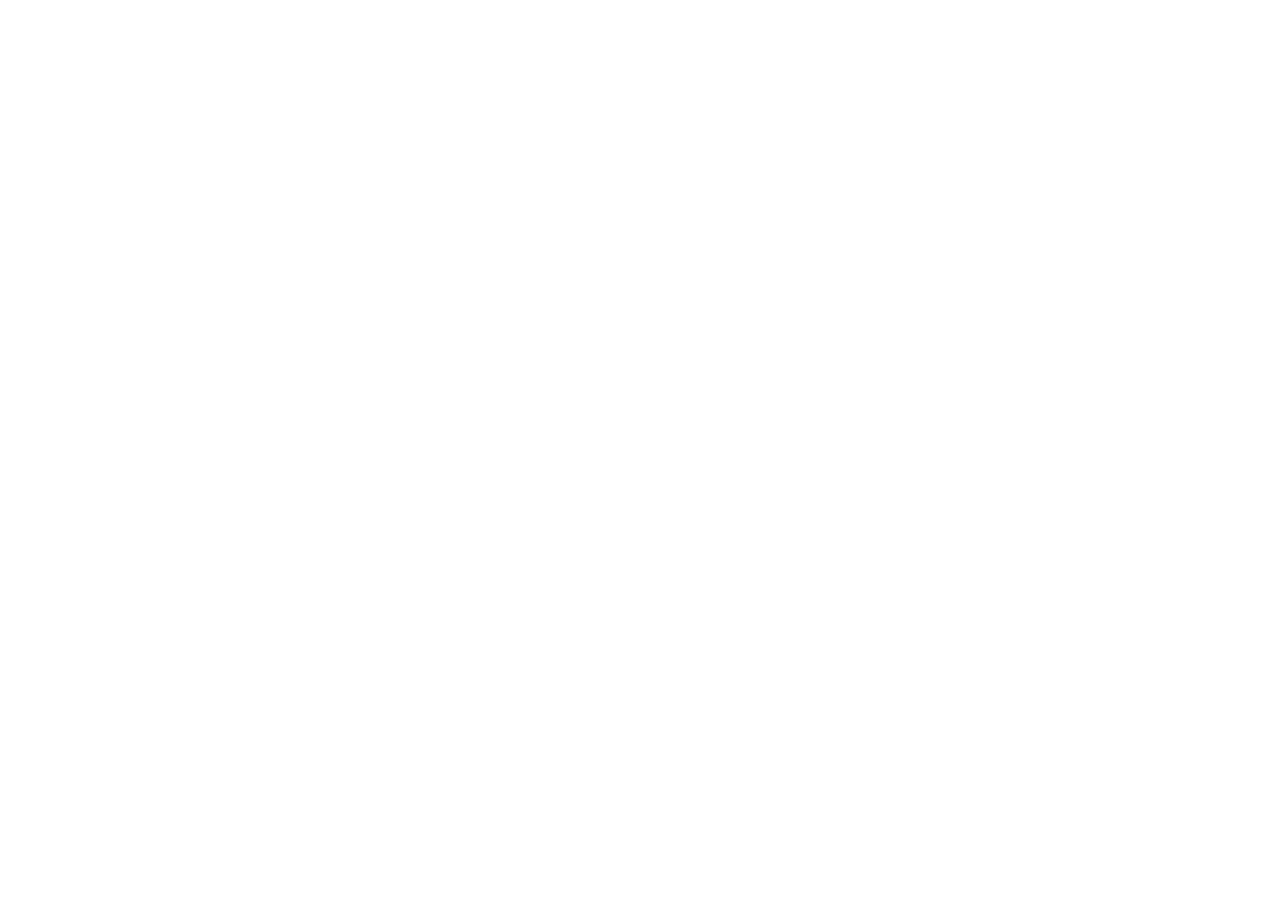
==== commit 6fb232c2: "Commited" ====
--- a/index.html
+++ b/index.html
@@ -1 +1 @@
-<!doctype html><html lang="en"><head><meta charset="utf-8"/><link rel="icon" href="/LogoMini1024.png"/><meta name="viewport" content="width=device-width,initial-scale=1"/><meta name="theme-color" content="#000000"/><meta name="description" content="Web site created using create-react-app"/><link rel="apple-touch-icon" href="/LogoMini1024.png"/><link rel="manifest" href="/manifest.json"/><title>Xomic</title><link href="/static/css/main.cc5195f9.chunk.css" rel="stylesheet"></head><body><noscript>You need to enable JavaScript to run this app.</noscript><div id="root"></div><script>!function(e){function r(r){for(var n,i,a=r[0],c=r[1],l=r[2],s=0,p=[];s<a.length;s++)i=a[s],Object.prototype.hasOwnProperty.call(o,i)&&o[i]&&p.push(o[i][0]),o[i]=0;for(n in c)Object.prototype.hasOwnProperty.call(c,n)&&(e[n]=c[n]);for(f&&f(r);p.length;)p.shift()();return u.push.apply(u,l||[]),t()}function t(){for(var e,r=0;r<u.length;r++){for(var t=u[r],n=!0,a=1;a<t.length;a++){var c=t[a];0!==o[c]&&(n=!1)}n&&(u.splice(r--,1),e=i(i.s=t[0]))}return e}var n={},o={1:0},u=[];function i(r){if(n[r])return n[r].exports;var t=n[r]={i:r,l:!1,exports:{}};return e[r].call(t.exports,t,t.exports,i),t.l=!0,t.exports}i.e=function(e){var r=[],t=o[e];if(0!==t)if(t)r.push(t[2]);else{var n=new Promise((function(r,n){t=o[e]=[r,n]}));r.push(t[2]=n);var u,a=document.createElement("script");a.charset="utf-8",a.timeout=120,i.nc&&a.setAttribute("nonce",i.nc),a.src=function(e){return i.p+"static/js/"+({}[e]||e)+"."+{3:"e52ff144"}[e]+".chunk.js"}(e);var c=new Error;u=function(r){a.onerror=a.onload=null,clearTimeout(l);var t=o[e];if(0!==t){if(t){var n=r&&("load"===r.type?"missing":r.type),u=r&&r.target&&r.target.src;c.message="Loading chunk "+e+" failed.\n("+n+": "+u+")",c.name="ChunkLoadError",c.type=n,c.request=u,t[1](c)}o[e]=void 0}};var l=setTimeout((function(){u({type:"timeout",target:a})}),12e4);a.onerror=a.onload=u,document.head.appendChild(a)}return Promise.all(r)},i.m=e,i.c=n,i.d=function(e,r,t){i.o(e,r)||Object.defineProperty(e,r,{enumerable:!0,get:t})},i.r=function(e){"undefined"!=typeof Symbol&&Symbol.toStringTag&&Object.defineProperty(e,Symbol.toStringTag,{value:"Module"}),Object.defineProperty(e,"__esModule",{value:!0})},i.t=function(e,r){if(1&r&&(e=i(e)),8&r)return e;if(4&r&&"object"==typeof e&&e&&e.__esModule)return e;var t=Object.create(null);if(i.r(t),Object.defineProperty(t,"default",{enumerable:!0,value:e}),2&r&&"string"!=typeof e)for(var n in e)i.d(t,n,function(r){return e[r]}.bind(null,n));return t},i.n=function(e){var r=e&&e.__esModule?function(){return e.default}:function(){return e};return i.d(r,"a",r),r},i.o=function(e,r){return Object.prototype.hasOwnProperty.call(e,r)},i.p="/",i.oe=function(e){throw console.error(e),e};var a=this.webpackJsonpxomic=this.webpackJsonpxomic||[],c=a.push.bind(a);a.push=r,a=a.slice();for(var l=0;l<a.length;l++)r(a[l]);var f=c;t()}([])</script><script src="/static/js/2.a3a8863f.chunk.js"></script><script src="/static/js/main.bc4dca27.chunk.js"></script></body></html>+<!doctype html><html lang="en"><head><meta charset="utf-8"/><link rel="icon" href="/ramola/LogoMini1024.png"/><meta name="viewport" content="width=device-width,initial-scale=1"/><meta name="theme-color" content="#000000"/><meta name="description" content="Web site created using create-react-app"/><link rel="apple-touch-icon" href="/ramola/LogoMini1024.png"/><link rel="manifest" href="/ramola/manifest.json"/><title>Xomic</title><link href="/ramola/static/css/main.8cce10a6.chunk.css" rel="stylesheet"></head><body><noscript>You need to enable JavaScript to run this app.</noscript><div id="root"></div><script>!function(e){function r(r){for(var n,i,a=r[0],c=r[1],l=r[2],s=0,p=[];s<a.length;s++)i=a[s],Object.prototype.hasOwnProperty.call(o,i)&&o[i]&&p.push(o[i][0]),o[i]=0;for(n in c)Object.prototype.hasOwnProperty.call(c,n)&&(e[n]=c[n]);for(f&&f(r);p.length;)p.shift()();return u.push.apply(u,l||[]),t()}function t(){for(var e,r=0;r<u.length;r++){for(var t=u[r],n=!0,a=1;a<t.length;a++){var c=t[a];0!==o[c]&&(n=!1)}n&&(u.splice(r--,1),e=i(i.s=t[0]))}return e}var n={},o={1:0},u=[];function i(r){if(n[r])return n[r].exports;var t=n[r]={i:r,l:!1,exports:{}};return e[r].call(t.exports,t,t.exports,i),t.l=!0,t.exports}i.e=function(e){var r=[],t=o[e];if(0!==t)if(t)r.push(t[2]);else{var n=new Promise((function(r,n){t=o[e]=[r,n]}));r.push(t[2]=n);var u,a=document.createElement("script");a.charset="utf-8",a.timeout=120,i.nc&&a.setAttribute("nonce",i.nc),a.src=function(e){return i.p+"static/js/"+({}[e]||e)+"."+{3:"e52ff144"}[e]+".chunk.js"}(e);var c=new Error;u=function(r){a.onerror=a.onload=null,clearTimeout(l);var t=o[e];if(0!==t){if(t){var n=r&&("load"===r.type?"missing":r.type),u=r&&r.target&&r.target.src;c.message="Loading chunk "+e+" failed.\n("+n+": "+u+")",c.name="ChunkLoadError",c.type=n,c.request=u,t[1](c)}o[e]=void 0}};var l=setTimeout((function(){u({type:"timeout",target:a})}),12e4);a.onerror=a.onload=u,document.head.appendChild(a)}return Promise.all(r)},i.m=e,i.c=n,i.d=function(e,r,t){i.o(e,r)||Object.defineProperty(e,r,{enumerable:!0,get:t})},i.r=function(e){"undefined"!=typeof Symbol&&Symbol.toStringTag&&Object.defineProperty(e,Symbol.toStringTag,{value:"Module"}),Object.defineProperty(e,"__esModule",{value:!0})},i.t=function(e,r){if(1&r&&(e=i(e)),8&r)return e;if(4&r&&"object"==typeof e&&e&&e.__esModule)return e;var t=Object.create(null);if(i.r(t),Object.defineProperty(t,"default",{enumerable:!0,value:e}),2&r&&"string"!=typeof e)for(var n in e)i.d(t,n,function(r){return e[r]}.bind(null,n));return t},i.n=function(e){var r=e&&e.__esModule?function(){return e.default}:function(){return e};return i.d(r,"a",r),r},i.o=function(e,r){return Object.prototype.hasOwnProperty.call(e,r)},i.p="/ramola/",i.oe=function(e){throw console.error(e),e};var a=this.webpackJsonpxomic=this.webpackJsonpxomic||[],c=a.push.bind(a);a.push=r,a=a.slice();for(var l=0;l<a.length;l++)r(a[l]);var f=c;t()}([])</script><script src="/ramola/static/js/2.9f382788.chunk.js"></script><script src="/ramola/static/js/main.754c5f0a.chunk.js"></script></body></html>